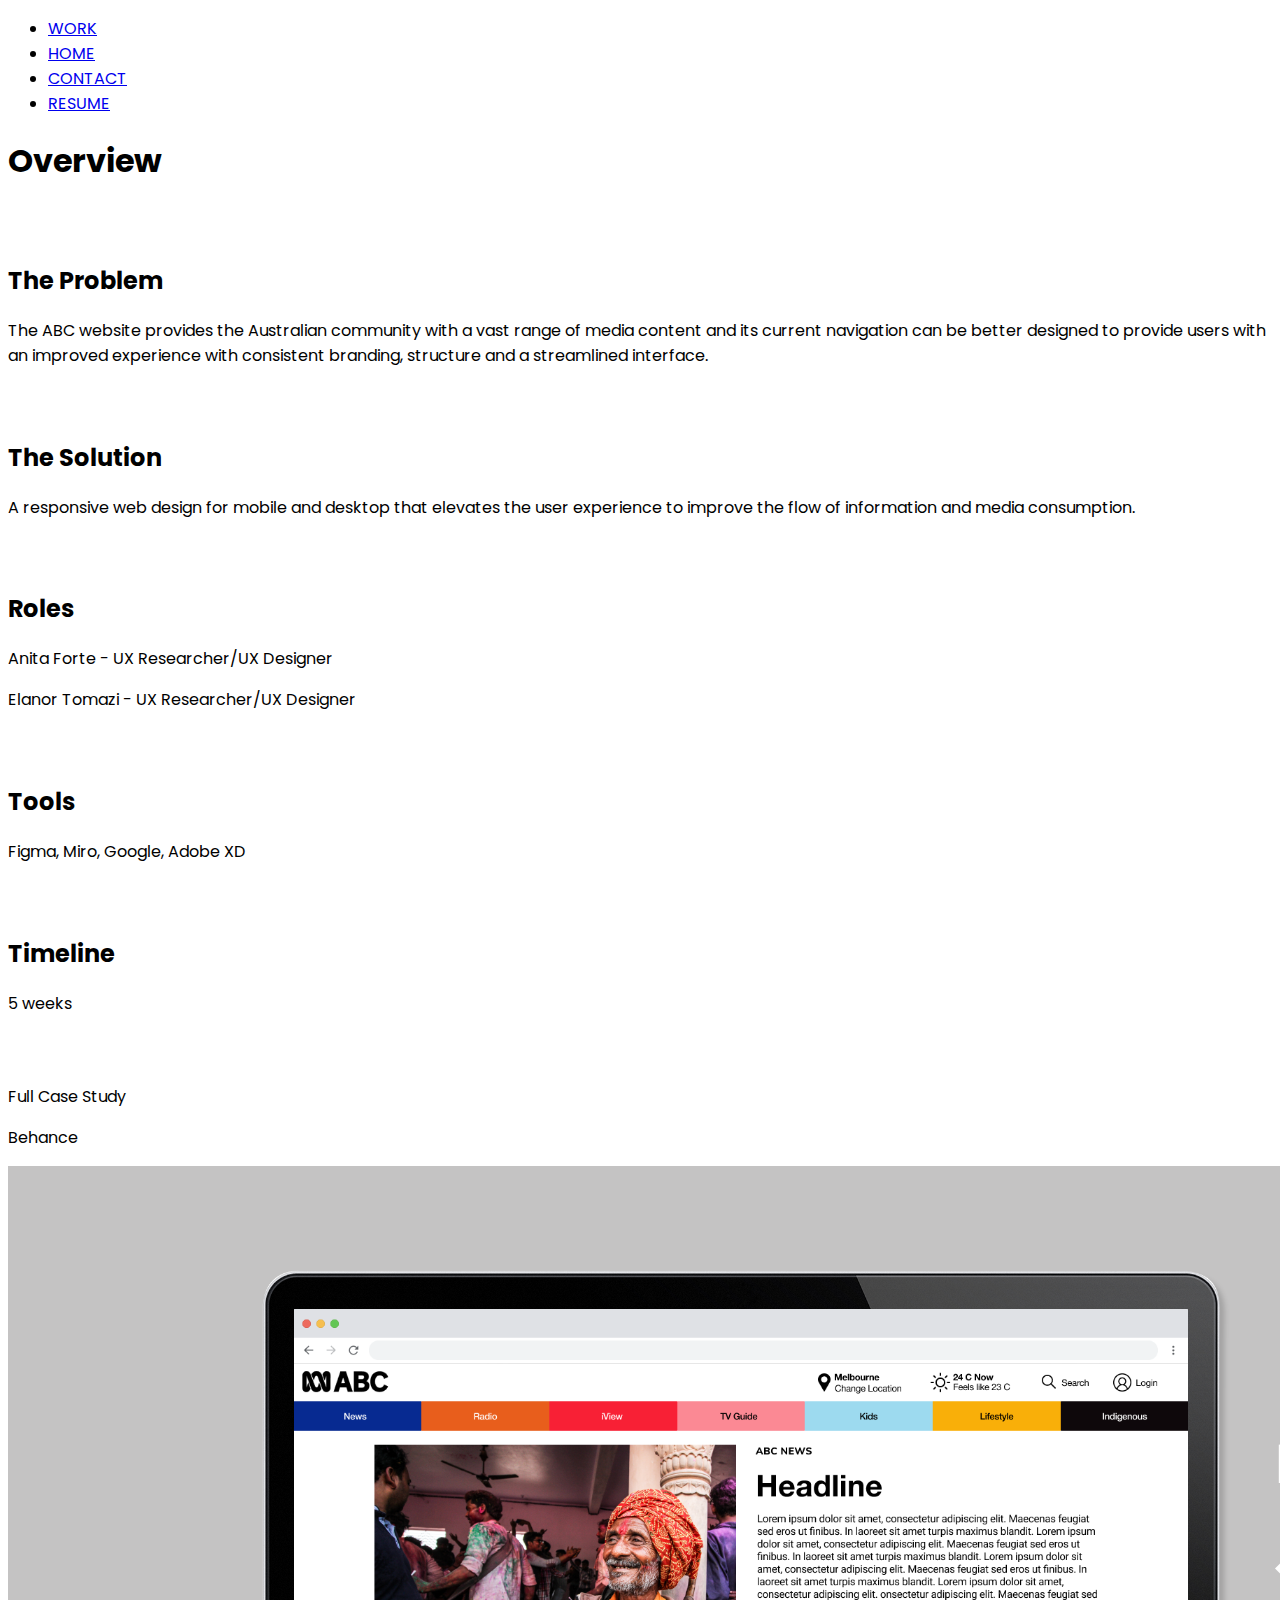
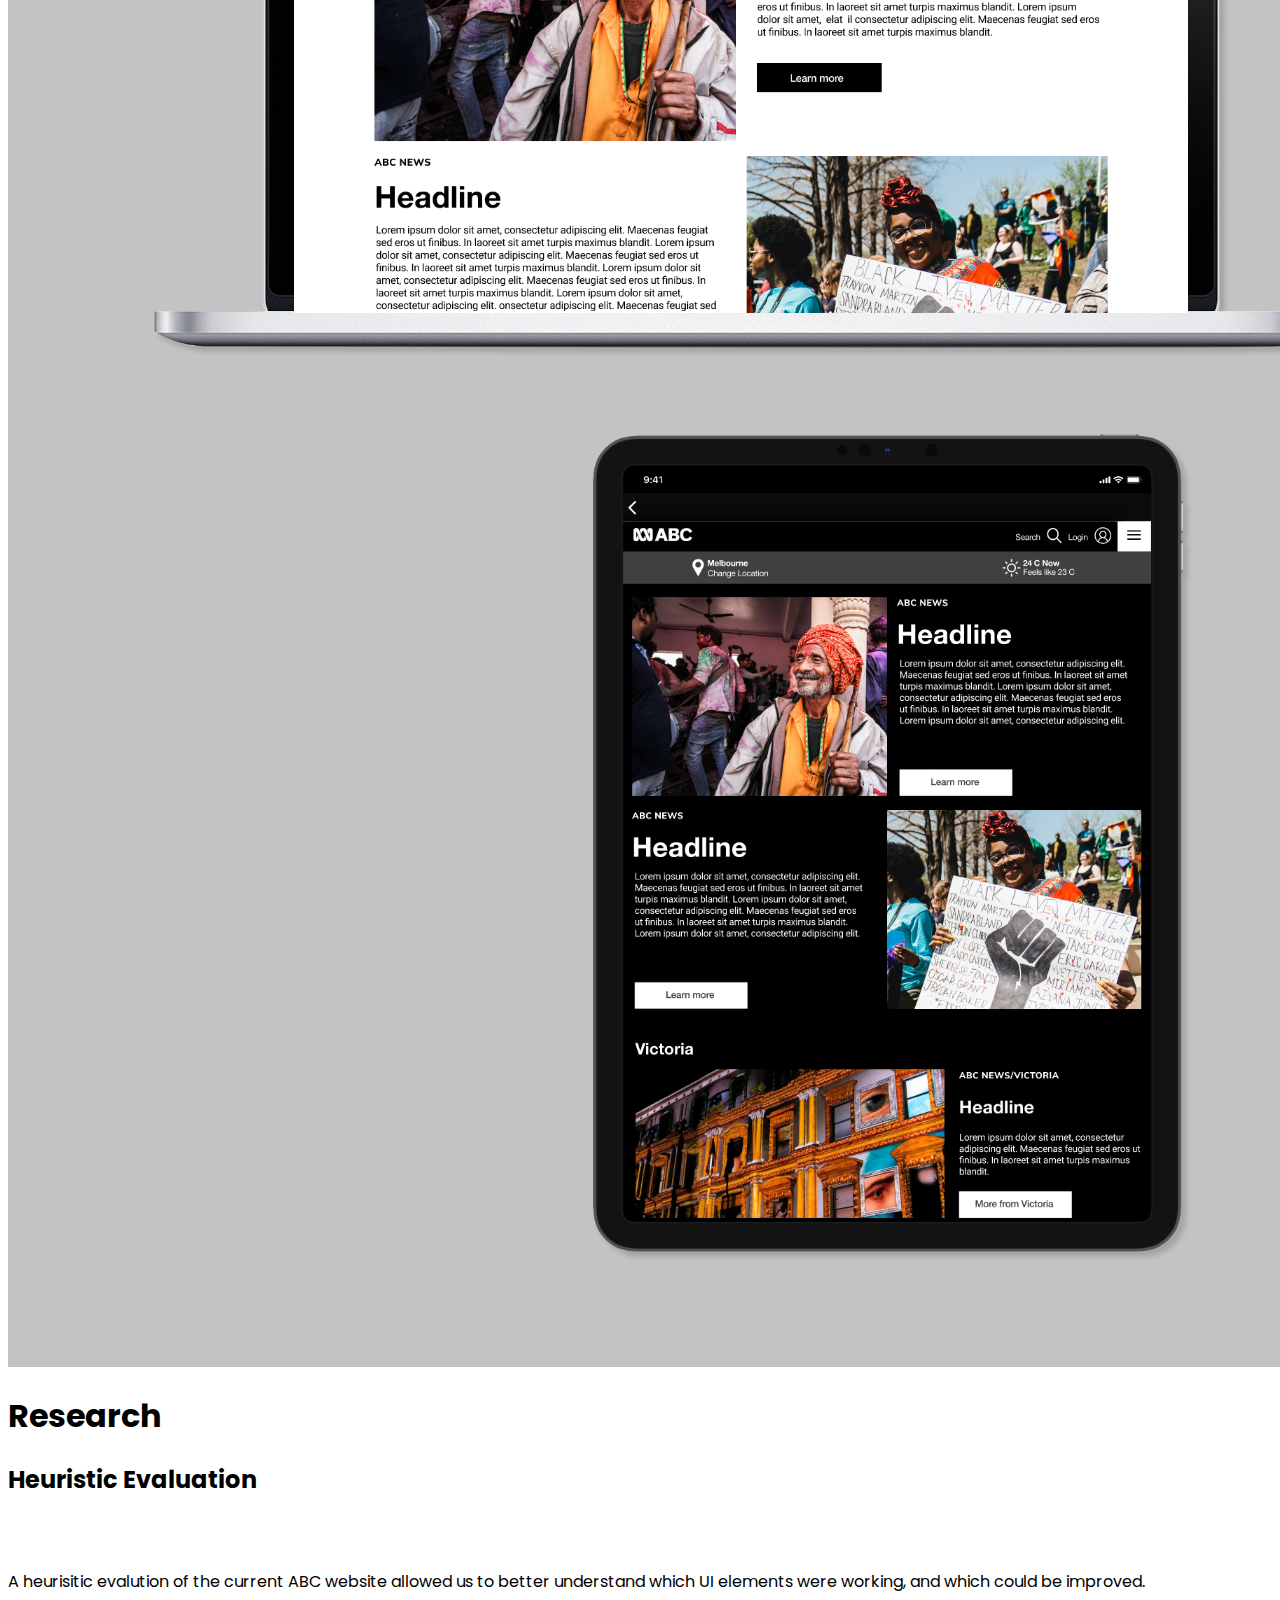
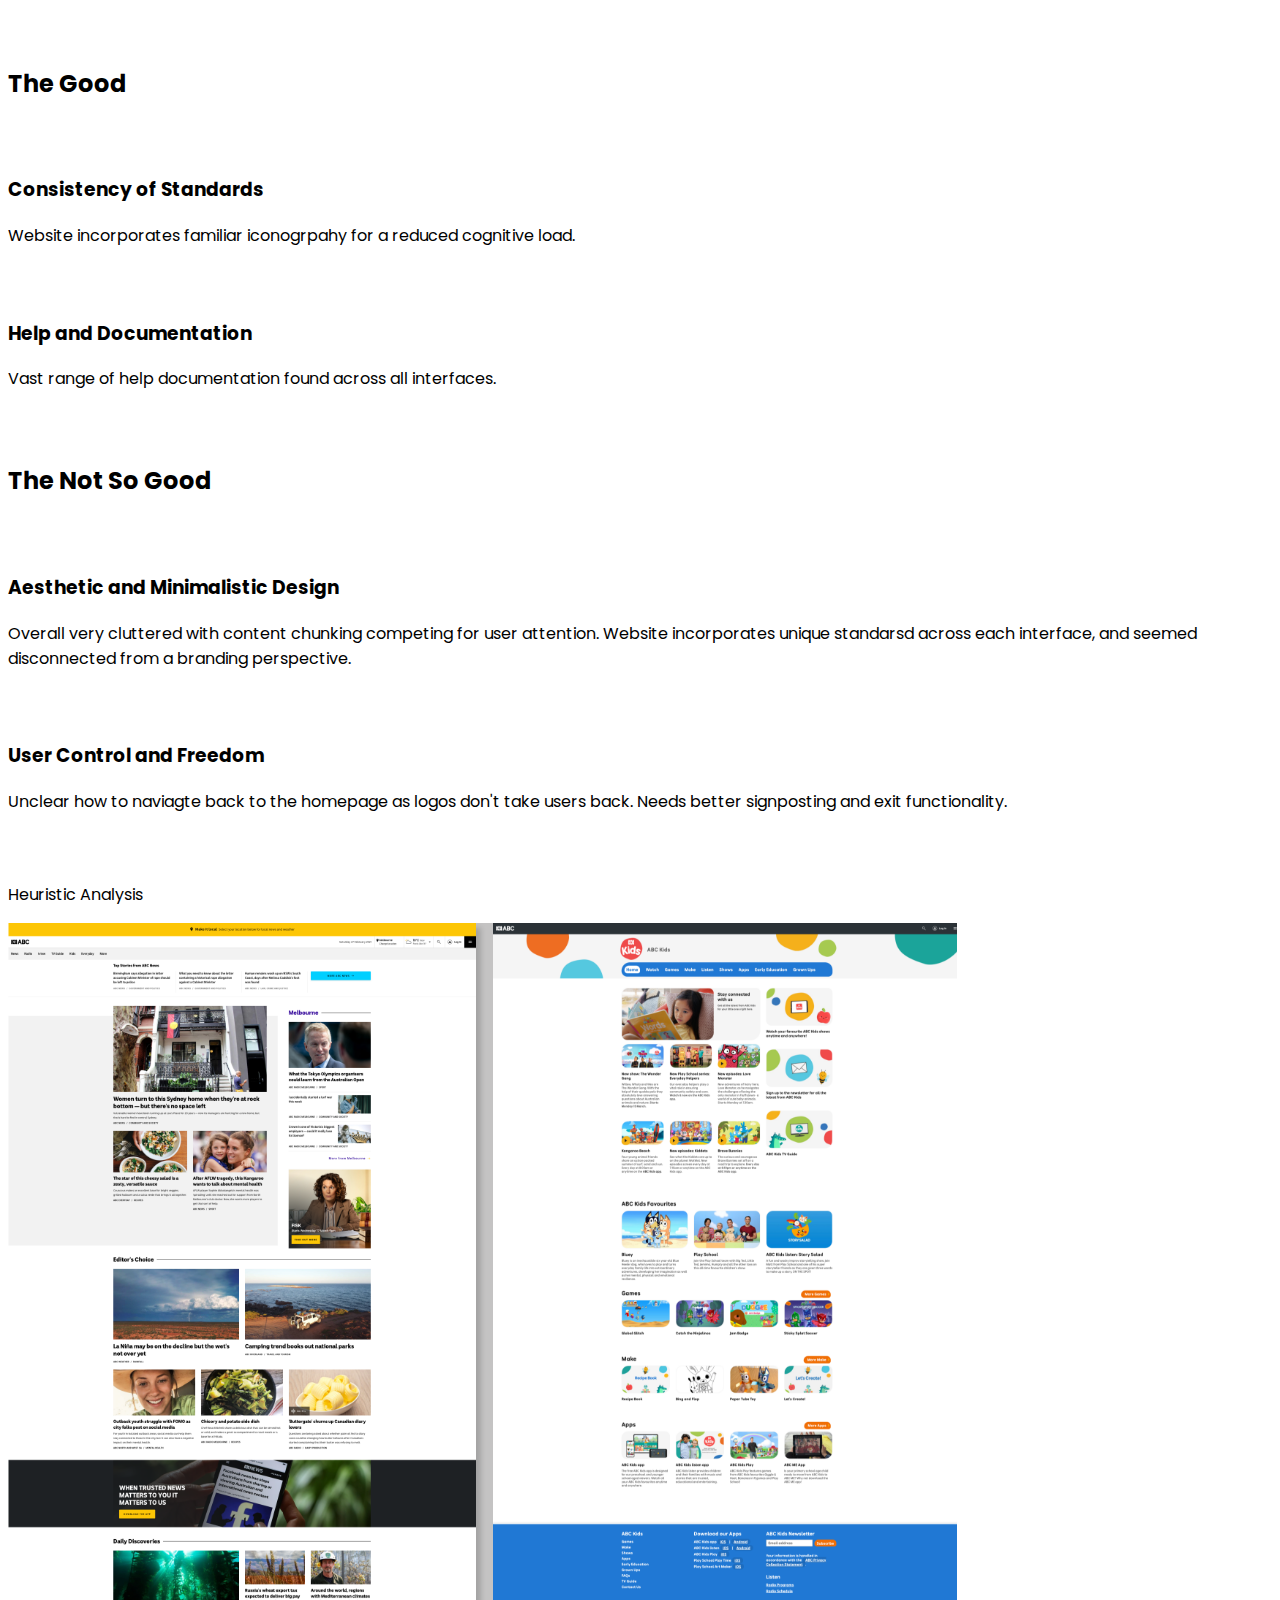
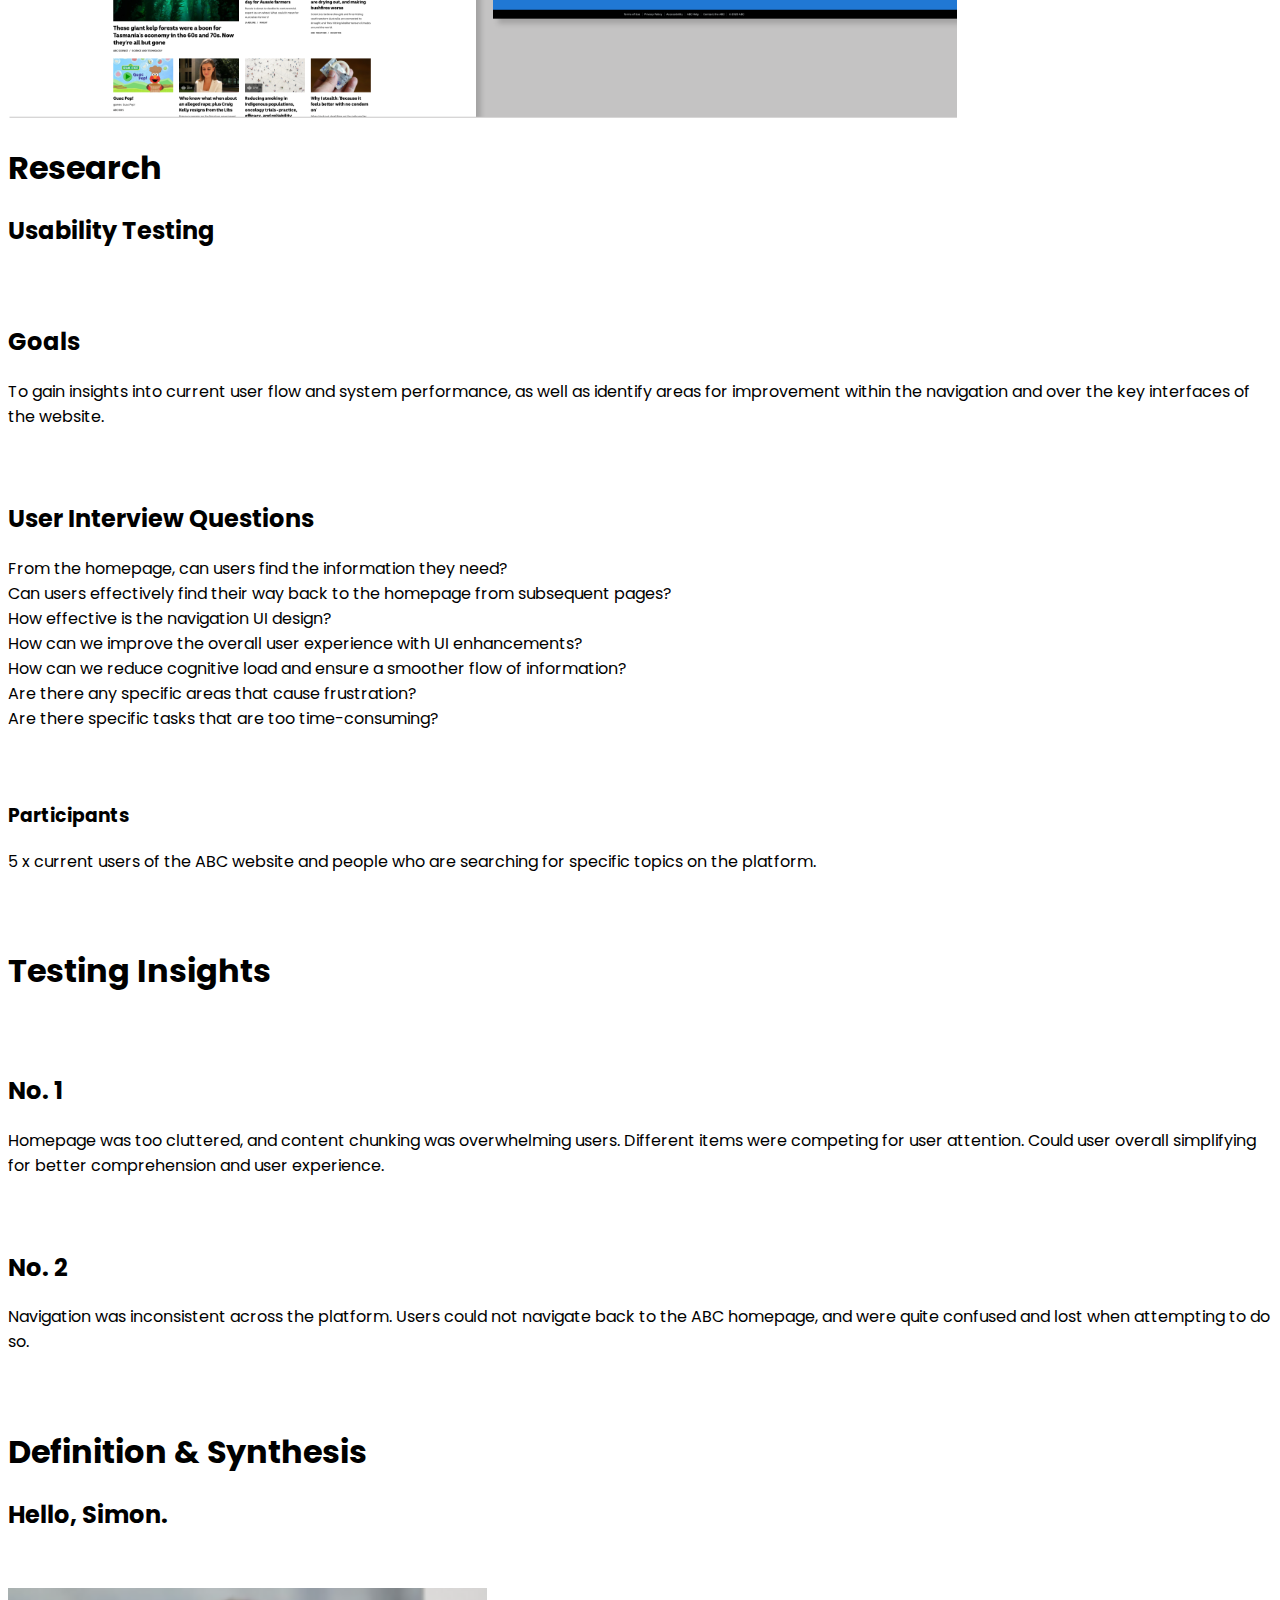
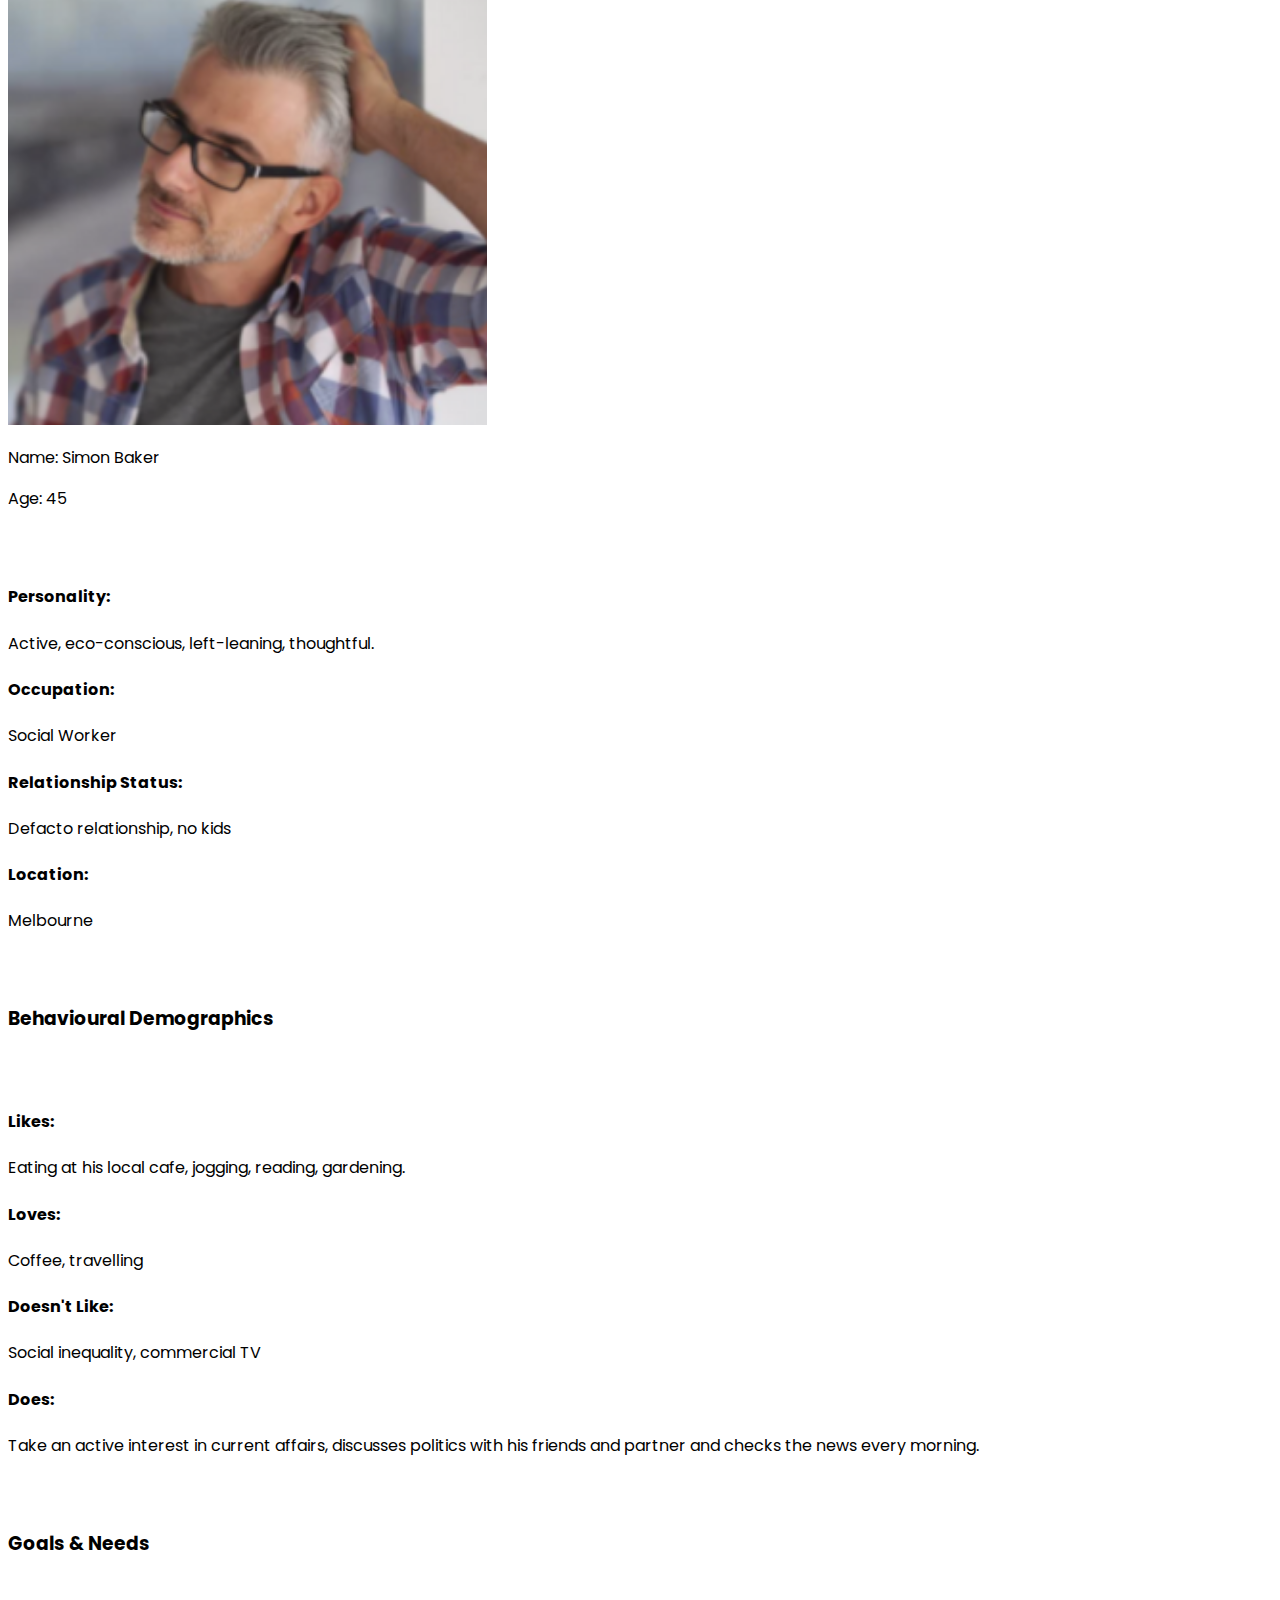
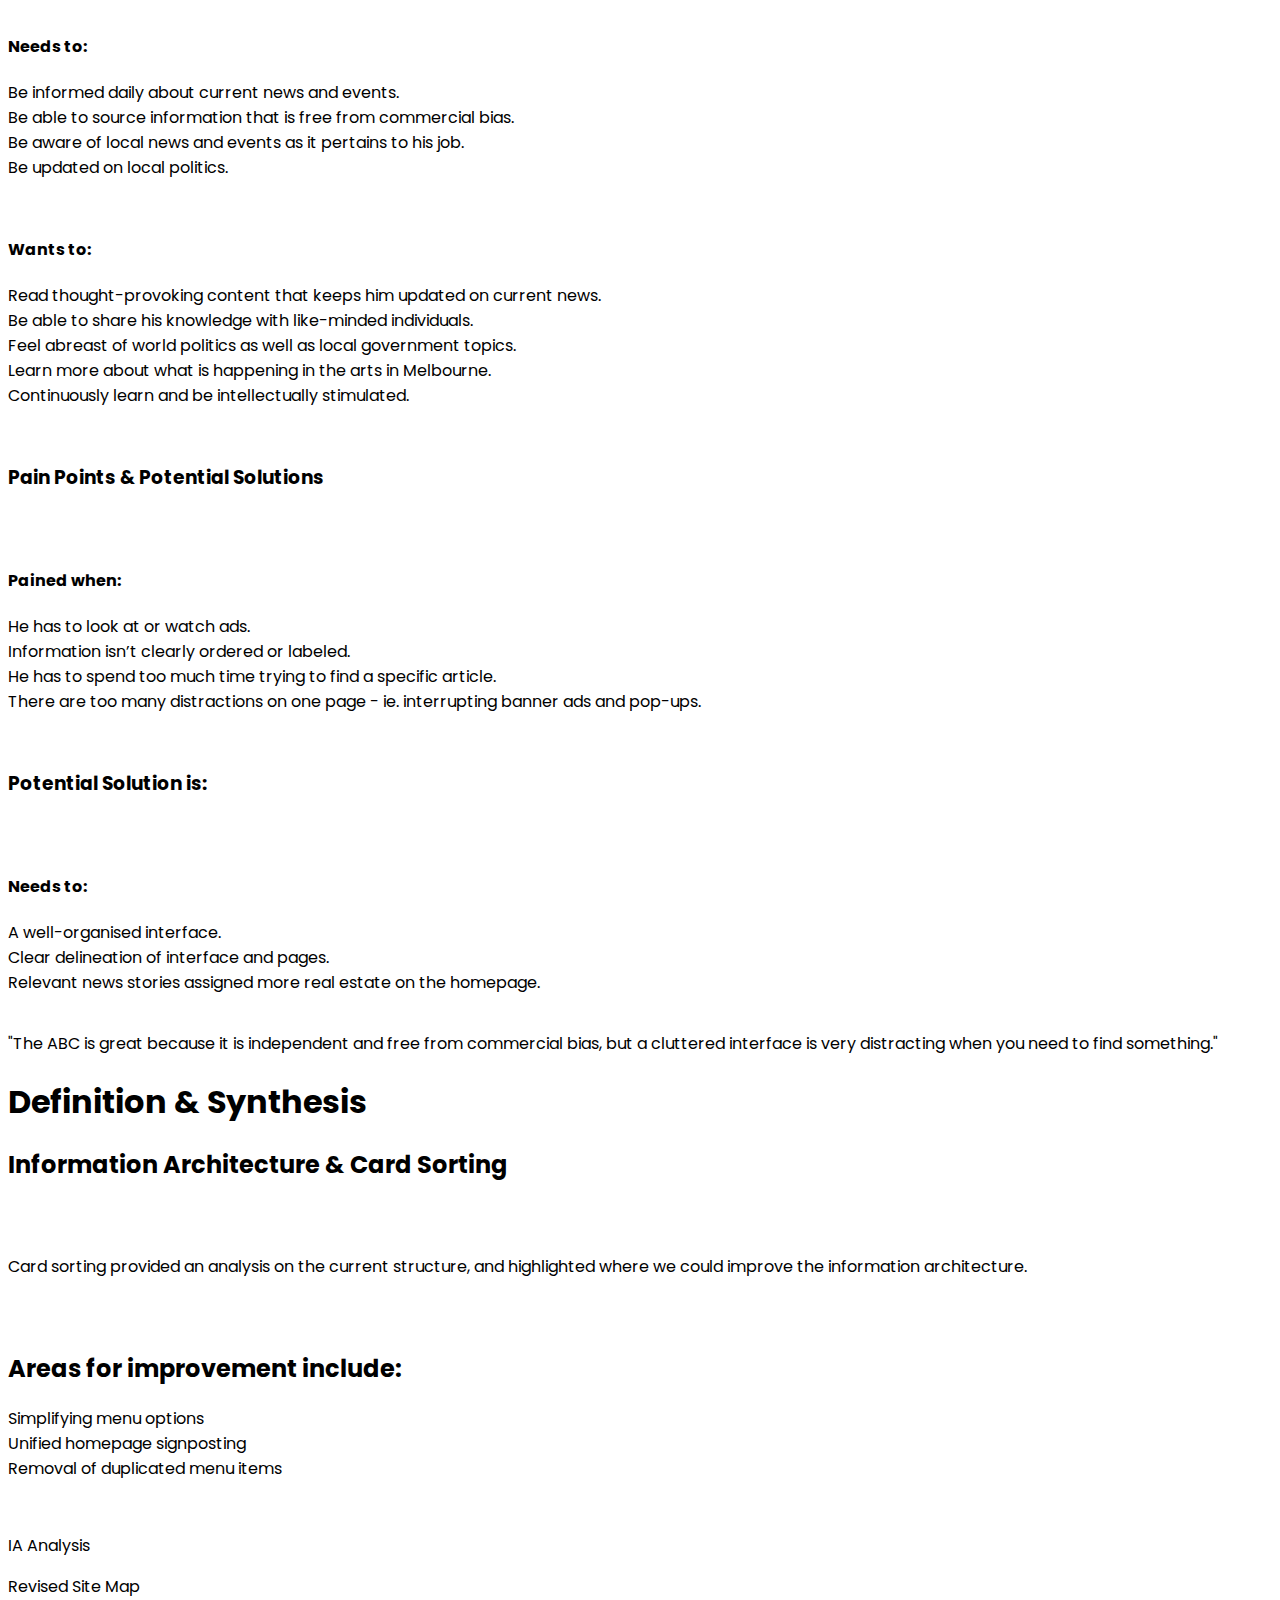
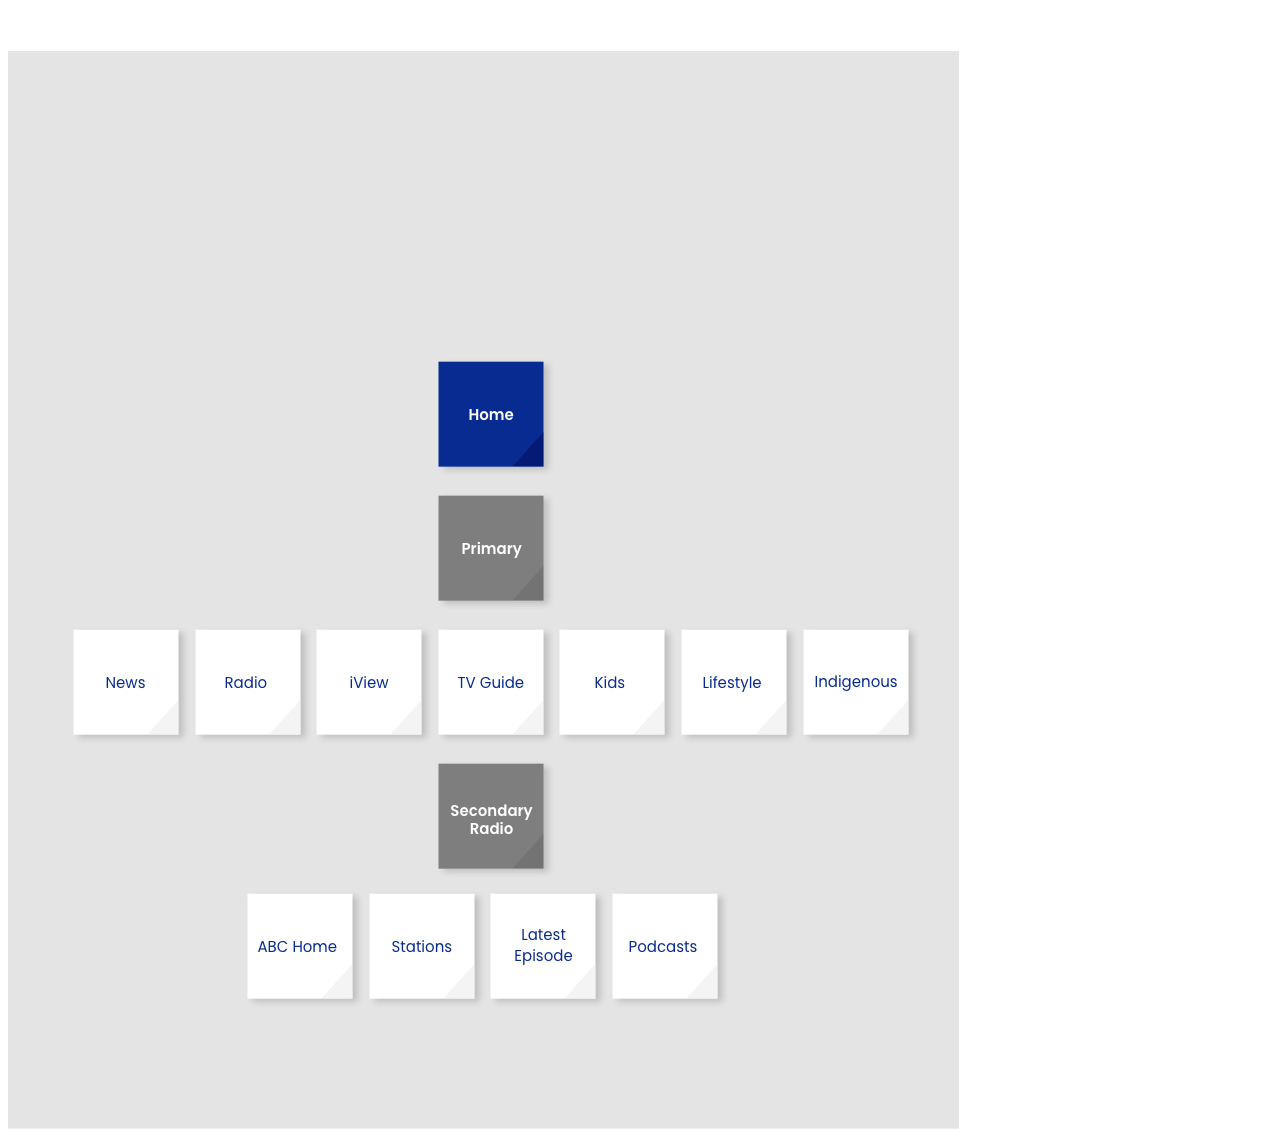
==== index.html @ e9e9139b "Update 2" ====
<!DOCTYPE html>
<html>
    <head>
        <title>UX/UI Homework 20</title>
        <link rel="stylesheet" href="css/style.css">
        <link href="https://cdn.jsdelivr.net/npm/bootstrap@5.0.0-beta3/dist/css/bootstrap.min.css" rel="stylesheet" integrity="sha384-eOJMYsd53ii+scO/bJGFsiCZc+5NDVN2yr8+0RDqr0Ql0h+rP48ckxlpbzKgwra6" crossorigin="anonymous">
        <link rel="preconnect" href="https://fonts.gstatic.com">
        <link href="https://fonts.googleapis.com/css2?family=Poppins:wght@400;600;700&display=swap" rel="stylesheet">
    </head>
    <body>
        <!-- Navigation Component-->

        <ul class="nav">
            <li class="nav-item">
              <a class="nav-link active" href="#">WORK</a>
            </li>
            <li class="nav-item">
              <a class="nav-link" href="#">HOME</a>
            </li>
            <li class="nav-item">
              <a class="nav-link" href="#">CONTACT</a>
            </li>
            <li class="nav-item">
                <a class="nav-link" href="#">RESUME</a>
              </li>
          </ul>

         <!-- Jumbotron Component-->  

        <div class="jumbotron jumbotron-fluid">
            <div class="container">
              <h1 class="display-4">Overview</h1>
              <br></br>

              <h2>The Problem</h2>
              <p class="lead">The ABC website provides the Australian community with a vast range of media content and its current navigation can be better designed to provide users with an improved experience with consistent branding, structure and a streamlined interface.</p>
              <br></br>

              <h2>The Solution</h2>
              <p class="lead">A responsive web design for mobile and desktop that elevates the user experience to improve the flow of information and media consumption.</p>
              <br></br>

              <h2>Roles</h2>
              <p class="lead">Anita Forte - UX Researcher/UX Designer</p>
              <p class="lead">Elanor Tomazi - UX Researcher/UX Designer</p>
              <br></br>

              <h2>Tools</h2>
              <p class="lead">Figma, Miro, Google, Adobe XD</p>
              <br></br>

              <h2>Timeline</h2>
              <p class="lead">5 weeks</p>
              <br></br>

              <p class="lead">Full Case Study</p>
              <p class="lead">Behance</p>
            </div>   
        </div>

        <!-- Col System for RWD Images-->  

        <div class="container">
            <div class="row">
              <div class="col">
                <img src="images/RWDImages@2x.png">
              </div>
        
        <!-- Col System Research 1-->  

        <div class="container">
            <div class="row">
              <div class="col">

                <h1>Research</h1>
                <h2>Heuristic Evaluation</h2>
                <br></br>

                <p class="lead">A heurisitic evalution of the current ABC website allowed us to better understand which UI elements were working, and which could be improved. </p>
                <br></br>

                <h2>The Good</h2>
                <br></br>

                <h3>Consistency of Standards</h3>
                <p class="lead">Website incorporates familiar iconogrpahy for a reduced cognitive load. </p>
                <br></br>
                
                <h3>Help and Documentation</h3>
                <p class="lead">Vast range of help documentation found across all interfaces.</p>
                <br></br>

                <h2>The Not So Good</h2>
                <br></br>

                <h3>Aesthetic and Minimalistic Design</h3>
                <p class="lead">Overall very cluttered with content chunking competing for user attention. Website incorporates unique standarsd across each interface, and seemed disconnected from a branding perspective.</p>
                <br></br>

                <h3>User Control and Freedom</h3>
                <p class="lead">Unclear how to naviagte back to the homepage as logos don't take users back. Needs better signposting and exit functionality.</p>
                <br></br>

                <p class="lead">Heuristic Analysis</p>

              </div>
              <div class="col">
                <img src="images/ResearchImage@2x.png">
              </div>
            </div>

        <!-- Col System Research 2-->  

        <div class="container">
            <div class="row">
              <div class="col">

                <h1>Research</h1>
                <h2>Usability Testing</h2>
                <br></br>

                <h2>Goals</h2>
                <p class="lead">To gain insights into current user flow and system performance, as well as identify areas for improvement within the navigation and over the key interfaces of the website. </p>
                <br></br>

                <h2>User Interview Questions</h2>
                <p class="lead">
                    <li>From the homepage, can users find the information they need?</li>
                    <li>Can users effectively find their way back to the homepage from subsequent pages?</li>
                    <li>How effective is the navigation UI design?</li>
                    <li>How can we improve the overall user experience with UI enhancements?</li>
                    <li>How can we reduce cognitive load and ensure a smoother flow of information?</li>
                    <li>Are there any specific areas that cause frustration?</li>
                    <li>Are there specific tasks that are too time-consuming?</li>
                    </p>
                <br></br>

                <h3>Participants</h3>
                <p class="lead">5 x current users of the ABC website and people who are searching for specific topics on the platform.</p>
                <br></br>

              </div>

              <div class="col">
                <h1>Testing Insights</h1>
                <br></br>

                <h2>No. 1</h2>
                <p class="lead">Homepage was too cluttered, and content chunking was overwhelming users. Different items were competing for user attention.  Could user overall simplifying for better comprehension and user experience.</p>
                <br></br>

                <h2>No. 2</h2>
                <p class="lead">Navigation was inconsistent across the platform. Users could not navigate back to the ABC homepage, and were quite confused and lost when attempting to do so.</p>
                <br></br>

              </div>
            </div>

        <!-- Col System User Persona-->  

        <div class="row">
            <div class="col">
                <h1>Definition & Synthesis</h1>
                <h2>Hello, Simon.</h2>
                <br></br>

                <img src="images/Simon.png">

                <p class="lead">Name: Simon Baker</p>
                <p class="lead">Age: 45</p>
                <br></br>

                <h4>Personality:</h4>
                <p class="lead">Active, eco-conscious, left-leaning, thoughtful.</p>
                <h4>Occupation:</h4>
                <p class="lead">Social Worker</p>
                <h4>Relationship Status:</h4>
                <p class="lead">Defacto relationship, no kids</p>
                <h4>Location:</h4>
                <p class="lead">Melbourne</p>
                <br></br>
            </div>
            <div class="col">
                <h3>Behavioural Demographics</h3>
                <br></br>

                <h4>Likes:</h4>
                <p class="lead">Eating at his local cafe, jogging, reading, gardening.</p>
                <h4>Loves:</h4>
                <p class="lead">Coffee, travelling</p>
                <h4>Doesn't Like:</h4>
                <p class="lead">Social inequality, commercial TV</p>
                <h4>Does:</h4>
                <p class="lead">Take an active interest in current affairs, discusses politics with his friends and partner and checks the news every morning.</p>
                <br></br>

                <h3>Goals & Needs</h3>
                <br></br>

                <h4>Needs to:</h4>
                <li>Be informed daily about current news and events.</li>
                <li>Be able to source information that is free from commercial bias.</li>
                <li>Be aware of local news and events as it pertains to his job.</li>
                <li>Be updated on local politics.</li>
                <br></br>

                <h4>Wants to:</h4>
                <li>Read thought-provoking content that keeps him updated on current news.</li>
                <li>Be able to share his knowledge with like-minded individuals.</li>
                <li>Feel abreast of world politics as well as local government topics.</li>
                <li>Learn more about what is happening in the arts  in Melbourne.</li>
                <li>Continuously learn and be intellectually stimulated.</li>
                <br></br>
            </div>
            <div class="col">
                <h3>Pain Points & Potential Solutions</h3>
                <br></br>

                <h4>Pained when:</h4>
                <li>He has to look at or watch ads.</li>
                <li>Information isn’t clearly ordered or labeled.</li>
                <li>He has to spend too much time trying to find a specific article.</li>
                <li>There are too many distractions on one page - ie. interrupting banner ads and pop-ups.
                </li>
                <br></br>

                <h3>Potential Solution is:</h3>
                <br></br>

                <h4>Needs to:</h4>
                <li>A well-organised interface.</li>
                <li>Clear delineation of interface and pages.</li>
                <li>Relevant news stories assigned more real estate on the homepage.</li>
                <br></br>

                <p2 class="lead">"The ABC is great because it is independent and free from commercial bias, but a cluttered interface is very distracting when you need to find something."</p2>

            </div>
          </div>
        </div>

         <!-- Col System Definition & Synthesis 2-->  

         <div class="container">
            <div class="row">
              <div class="col">

                <h1>Definition & Synthesis</h1>
                <h2>Information Architecture & Card Sorting</h2>
                <br></br>

                <p class="lead">Card sorting provided an analysis on the current structure, and highlighted where we could improve the information architecture. </p>
                <br></br>

                <h2>Areas for improvement include:</h2>
                    <li>Simplifying menu options</li>
                    <li>Unified homepage signposting</li>
                    <li>Removal of duplicated menu items</li>
                <br></br>

                <p class="lead">IA Analysis</p>
                <p class="lead">Revised Site Map</p>
                <br></br>

              </div>

              <div class="col">
                <img src="images/IA@2x.png">
              </div>
            </div>

    </body>
    <script src="https://cdn.jsdelivr.net/npm/@popperjs/core@2.9.1/dist/umd/popper.min.js" integrity="sha384-SR1sx49pcuLnqZUnnPwx6FCym0wLsk5JZuNx2bPPENzswTNFaQU1RDvt3wT4gWFG" crossorigin="anonymous"></script>
    <script src="https://cdn.jsdelivr.net/npm/bootstrap@5.0.0-beta3/dist/js/bootstrap.min.js" integrity="sha384-j0CNLUeiqtyaRmlzUHCPZ+Gy5fQu0dQ6eZ/xAww941Ai1SxSY+0EQqNXNE6DZiVc" crossorigin="anonymous"></script>
    <script src="https://cdn.jsdelivr.net/npm/bootstrap@5.0.0-beta3/dist/js/bootstrap.bundle.min.js" integrity="sha384-JEW9xMcG8R+pH31jmWH6WWP0WintQrMb4s7ZOdauHnUtxwoG2vI5DkLtS3qm9Ekf" crossorigin="anonymous"></script>
    </html>
---- css/style.css ----
p {
    font-family: 'Poppins', sans-serif;
}

p2 {
    font-family: 'Poppins', sans-serif;
}

h1 {
    font-family: 'Poppins', sans-serif;
}

h2 {
    font-family: 'Poppins', sans-serif;
}

h3 {
    font-family: 'Poppins', sans-serif;
}

h4 {
    font-family: 'Poppins', sans-serif;
}

li {
    font-family: 'Poppins', sans-serif;
}
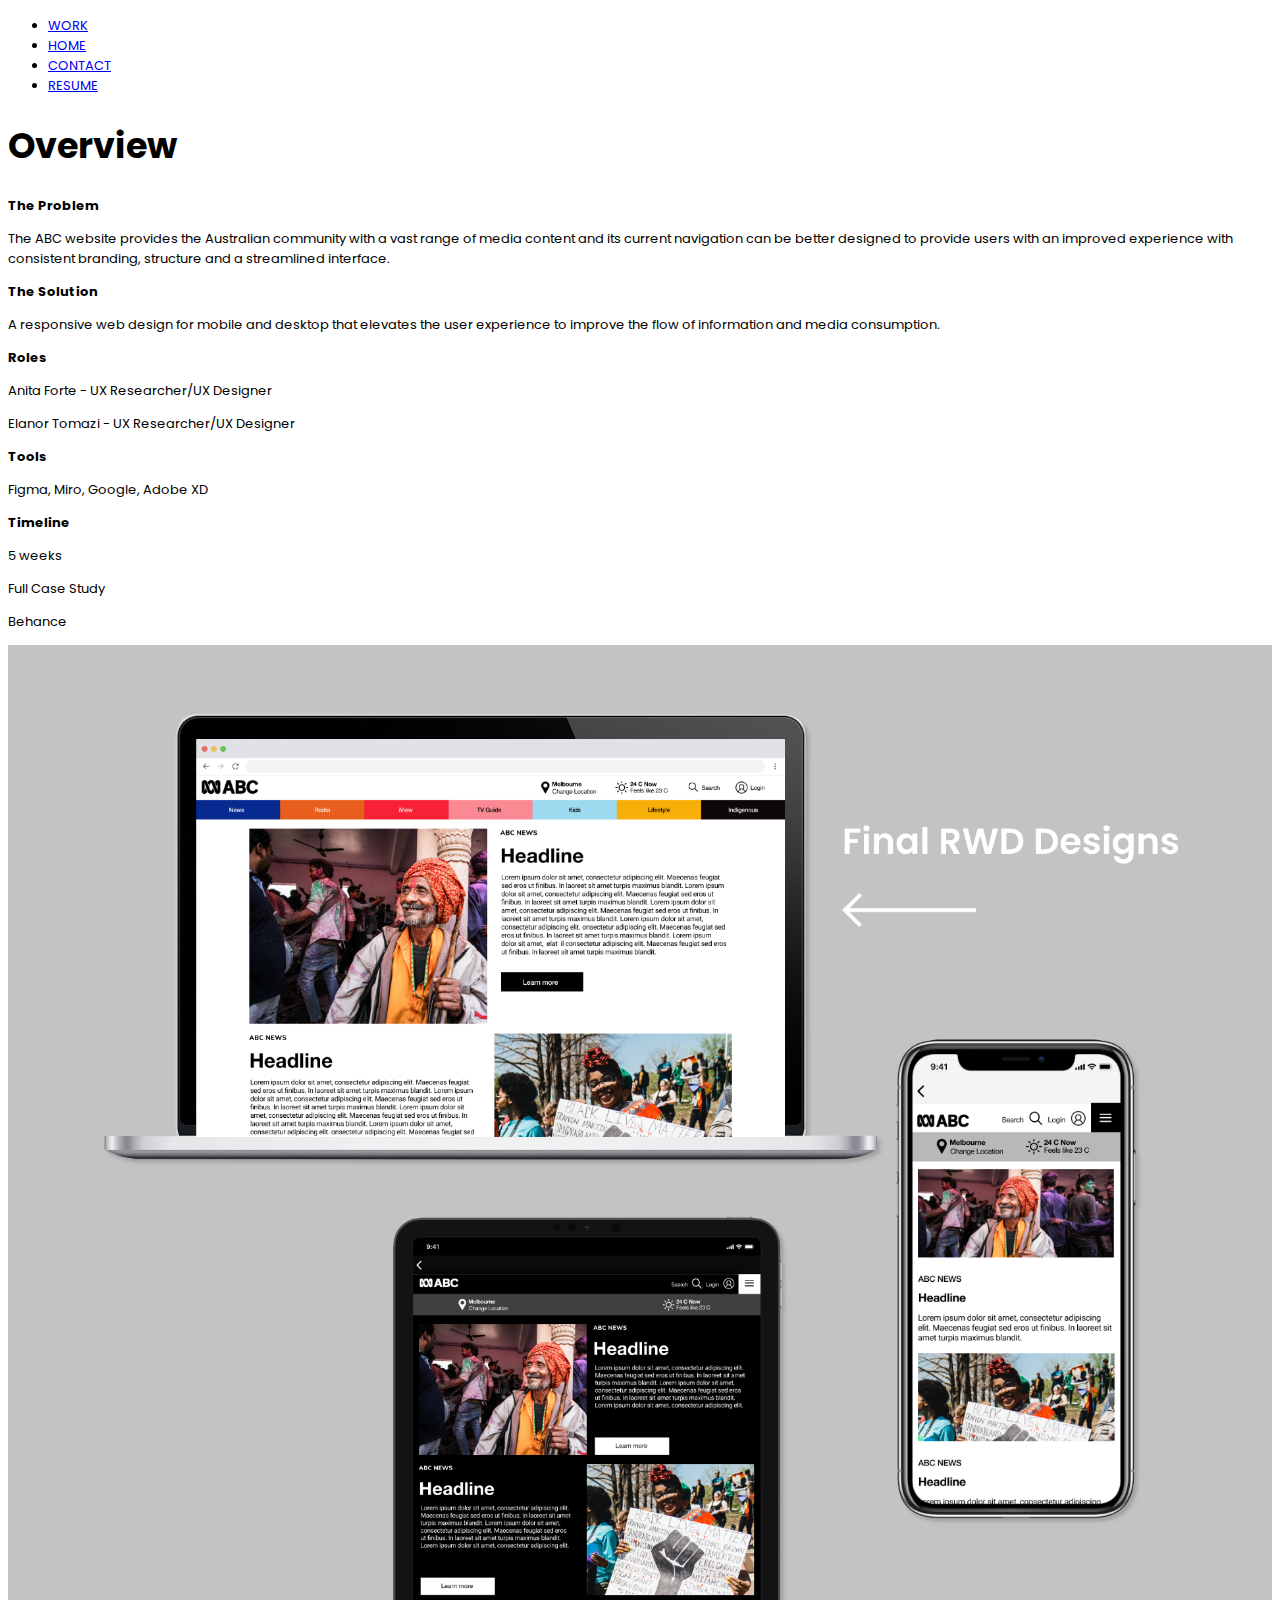
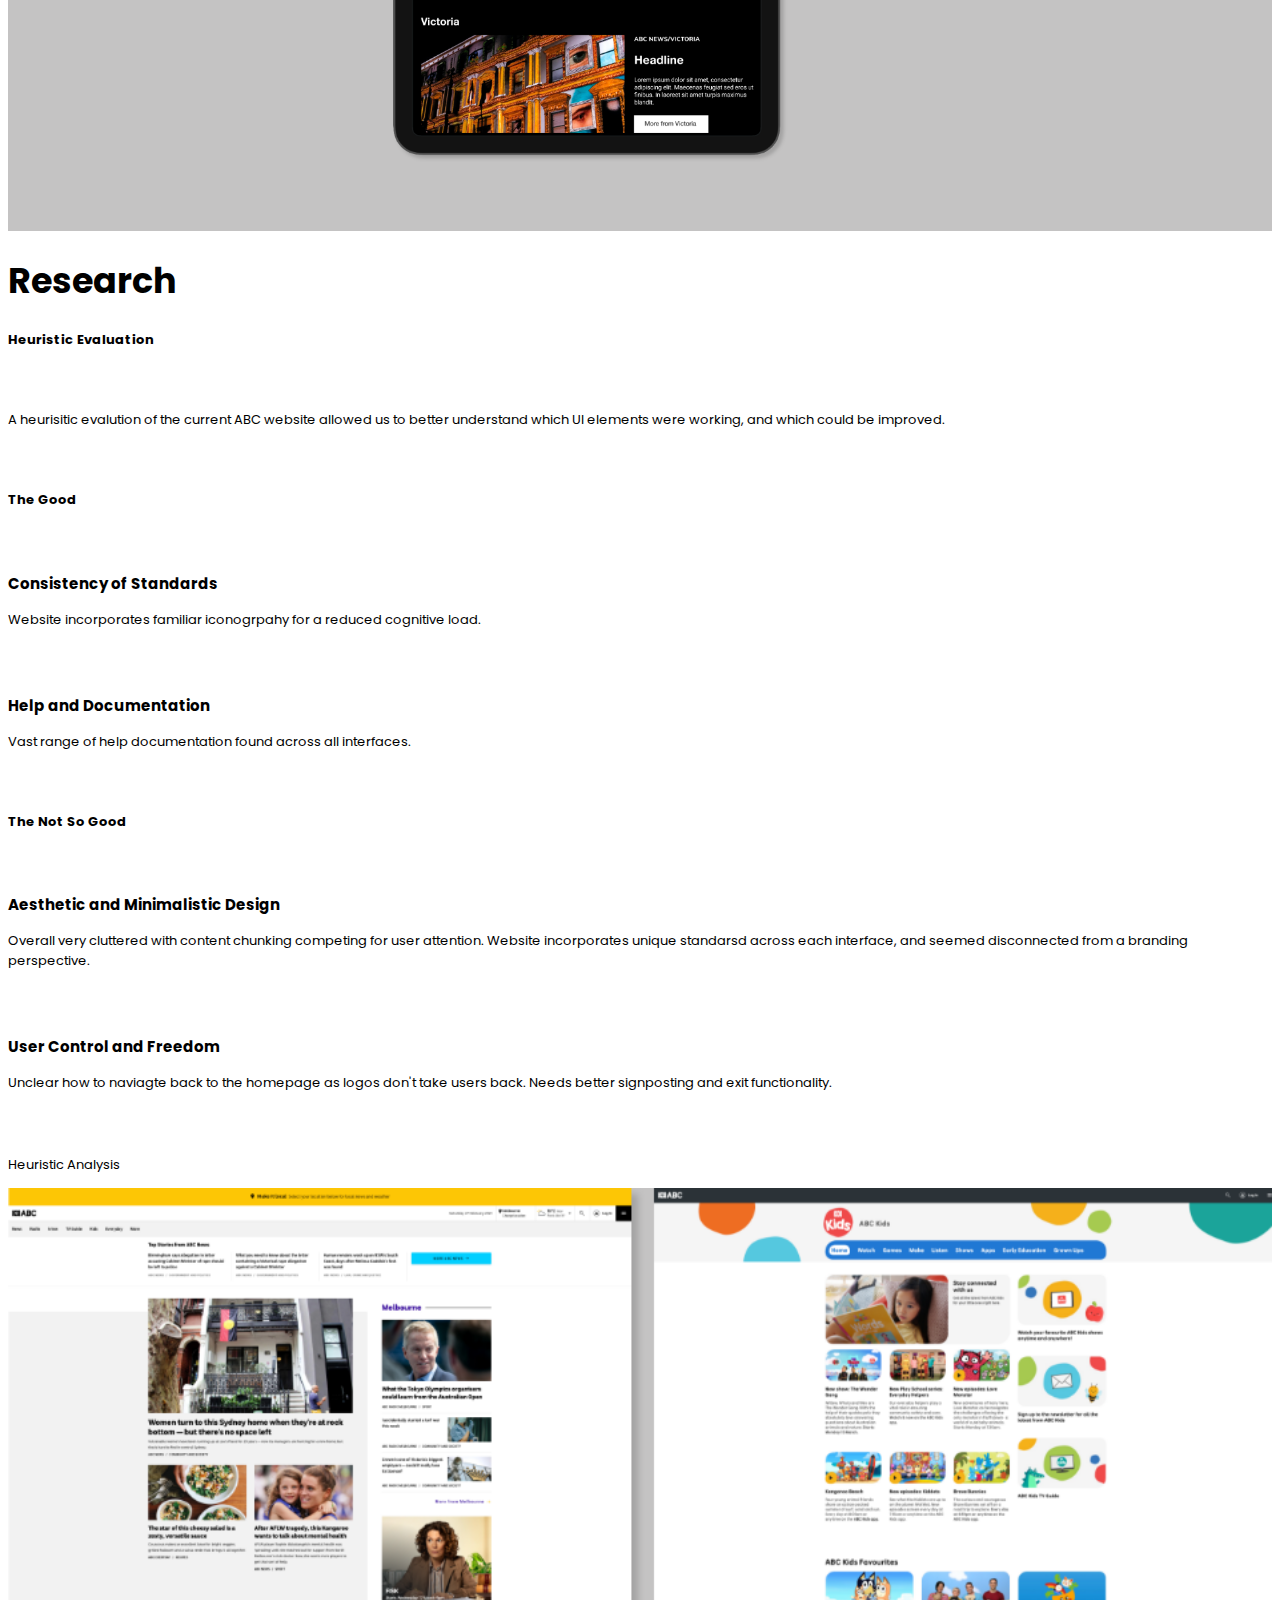
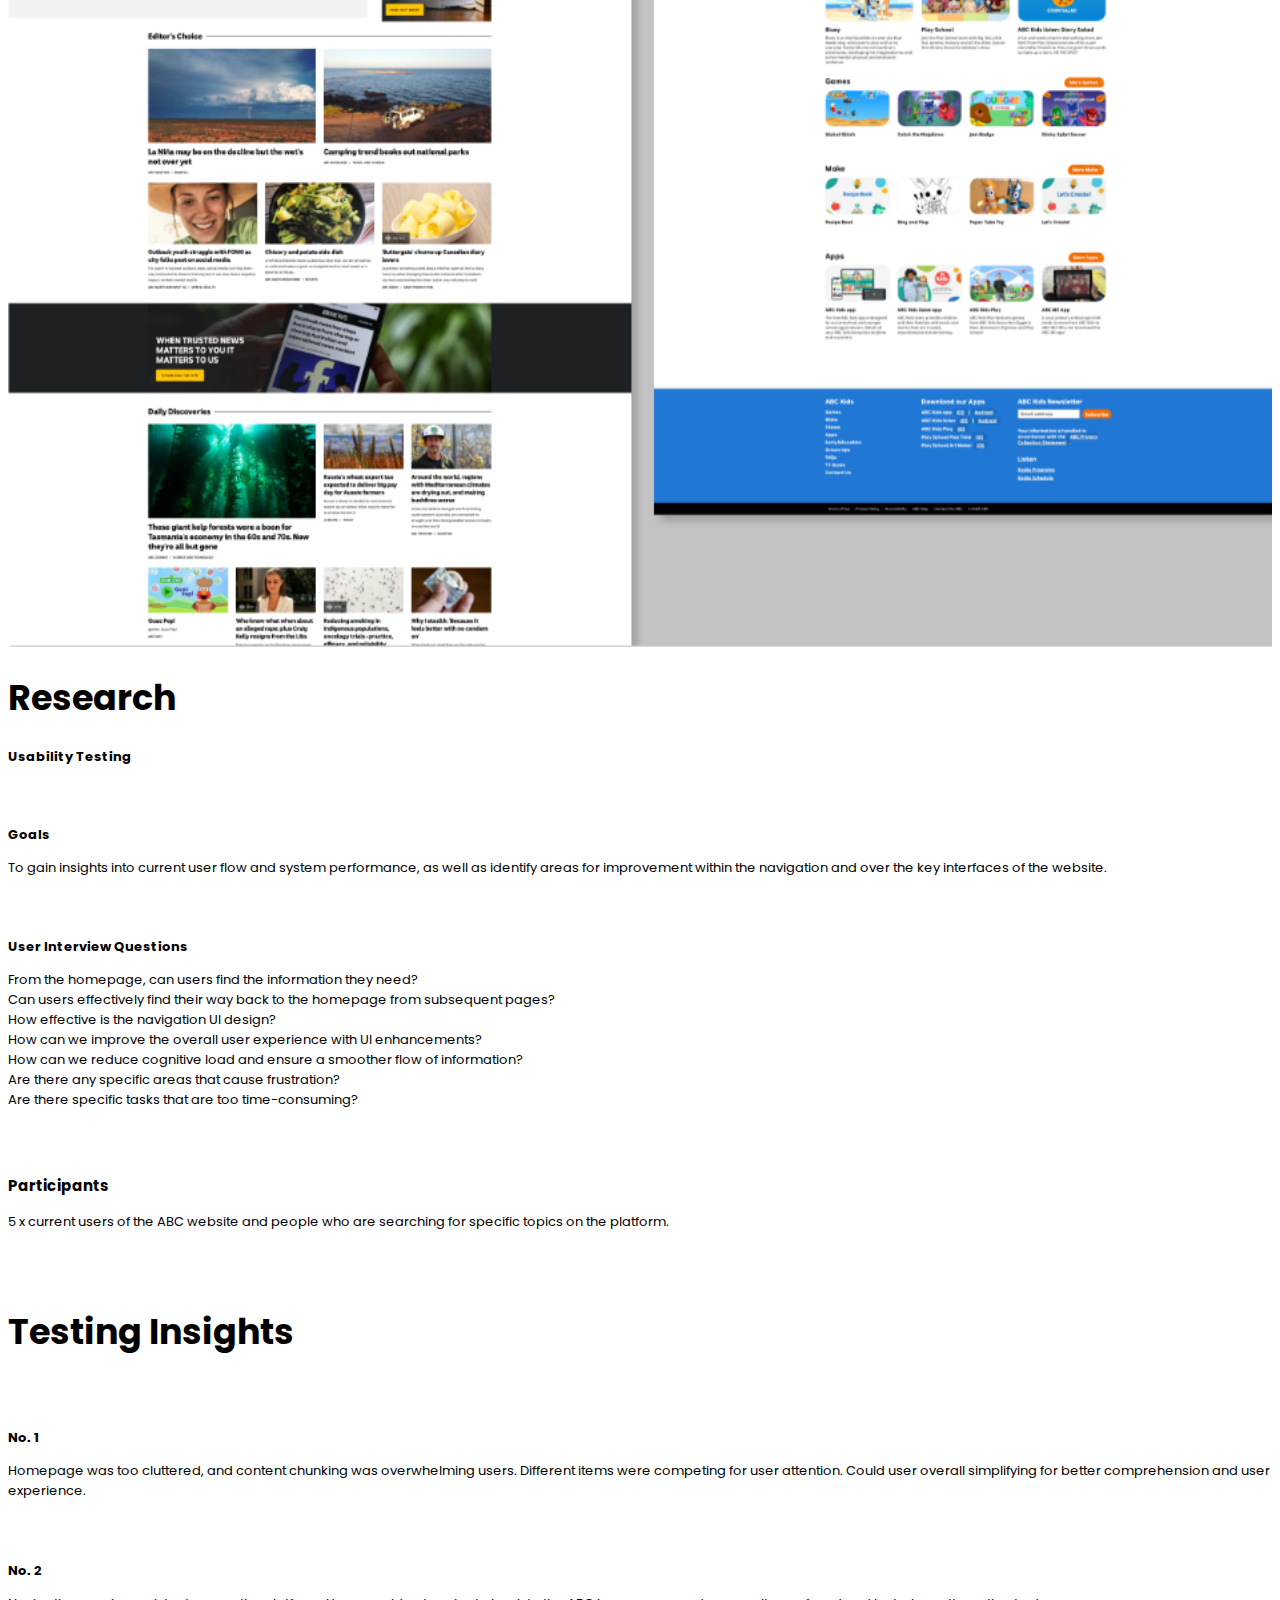
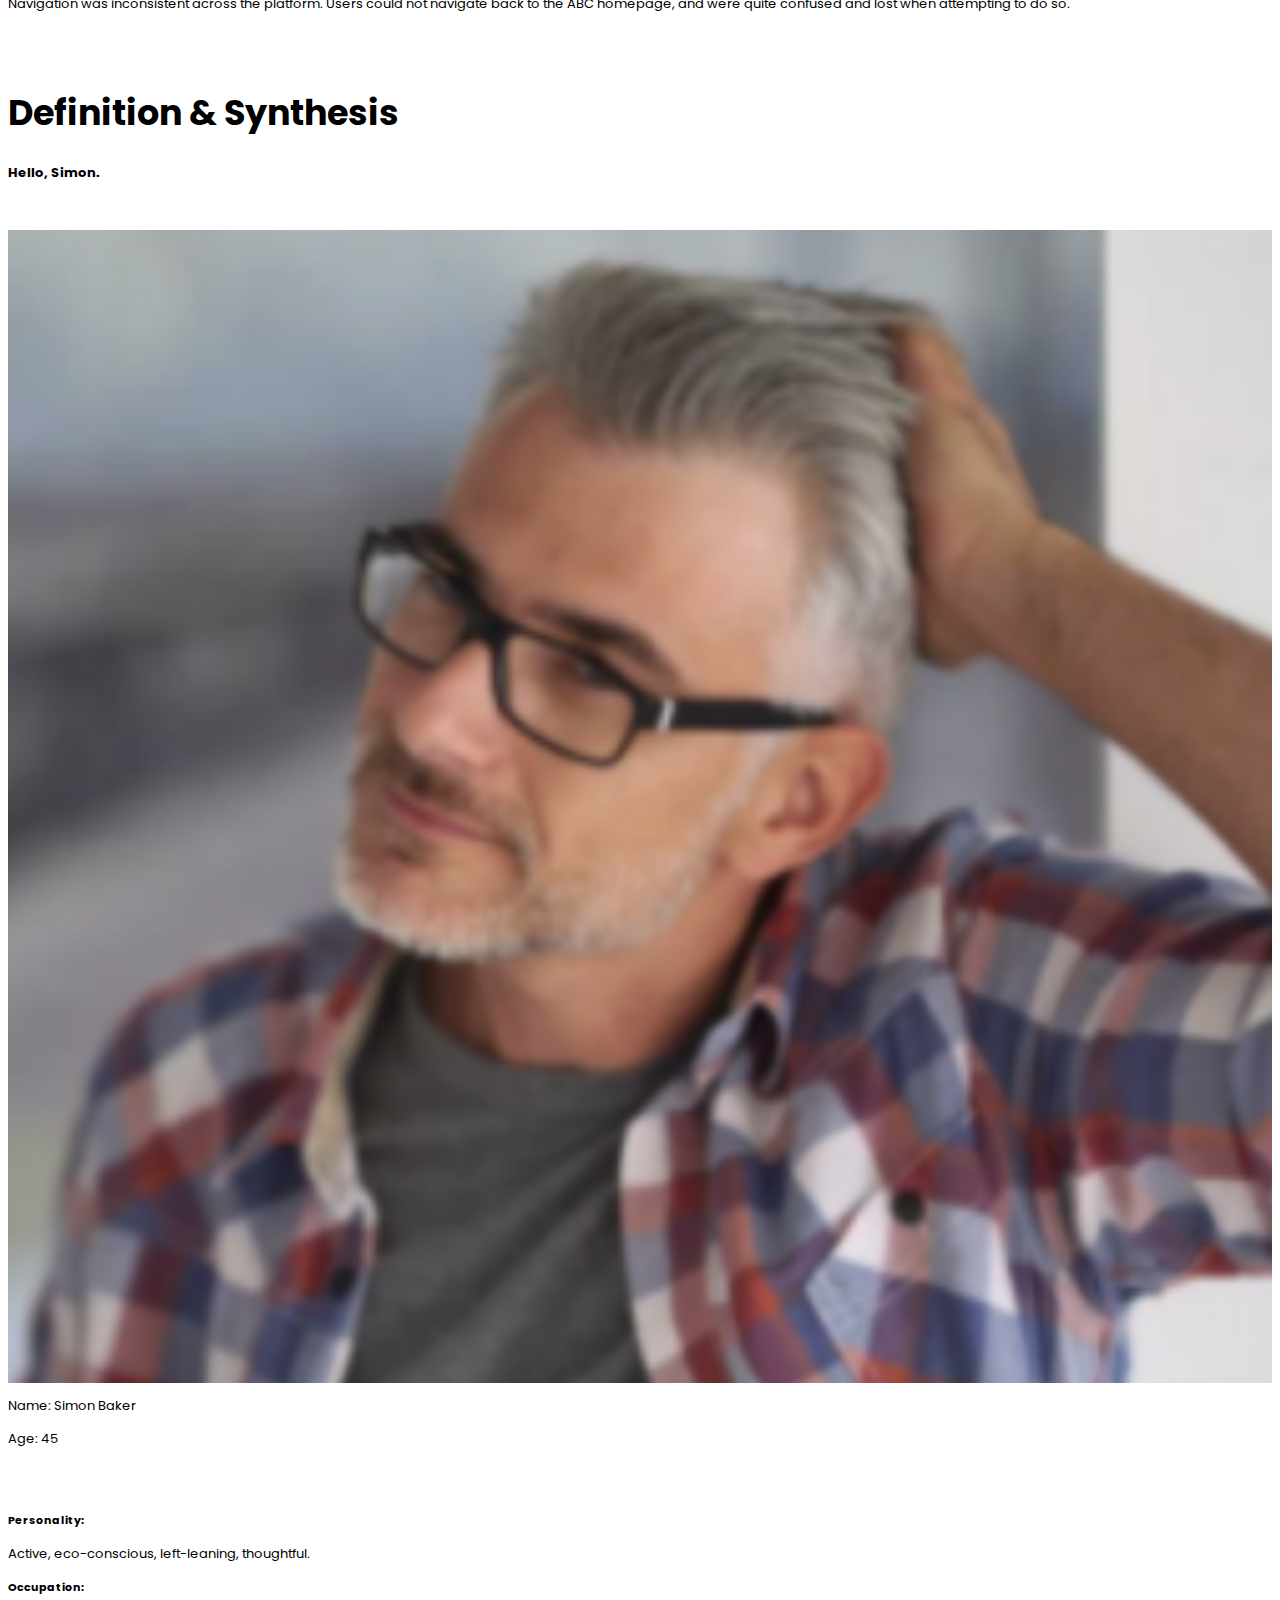
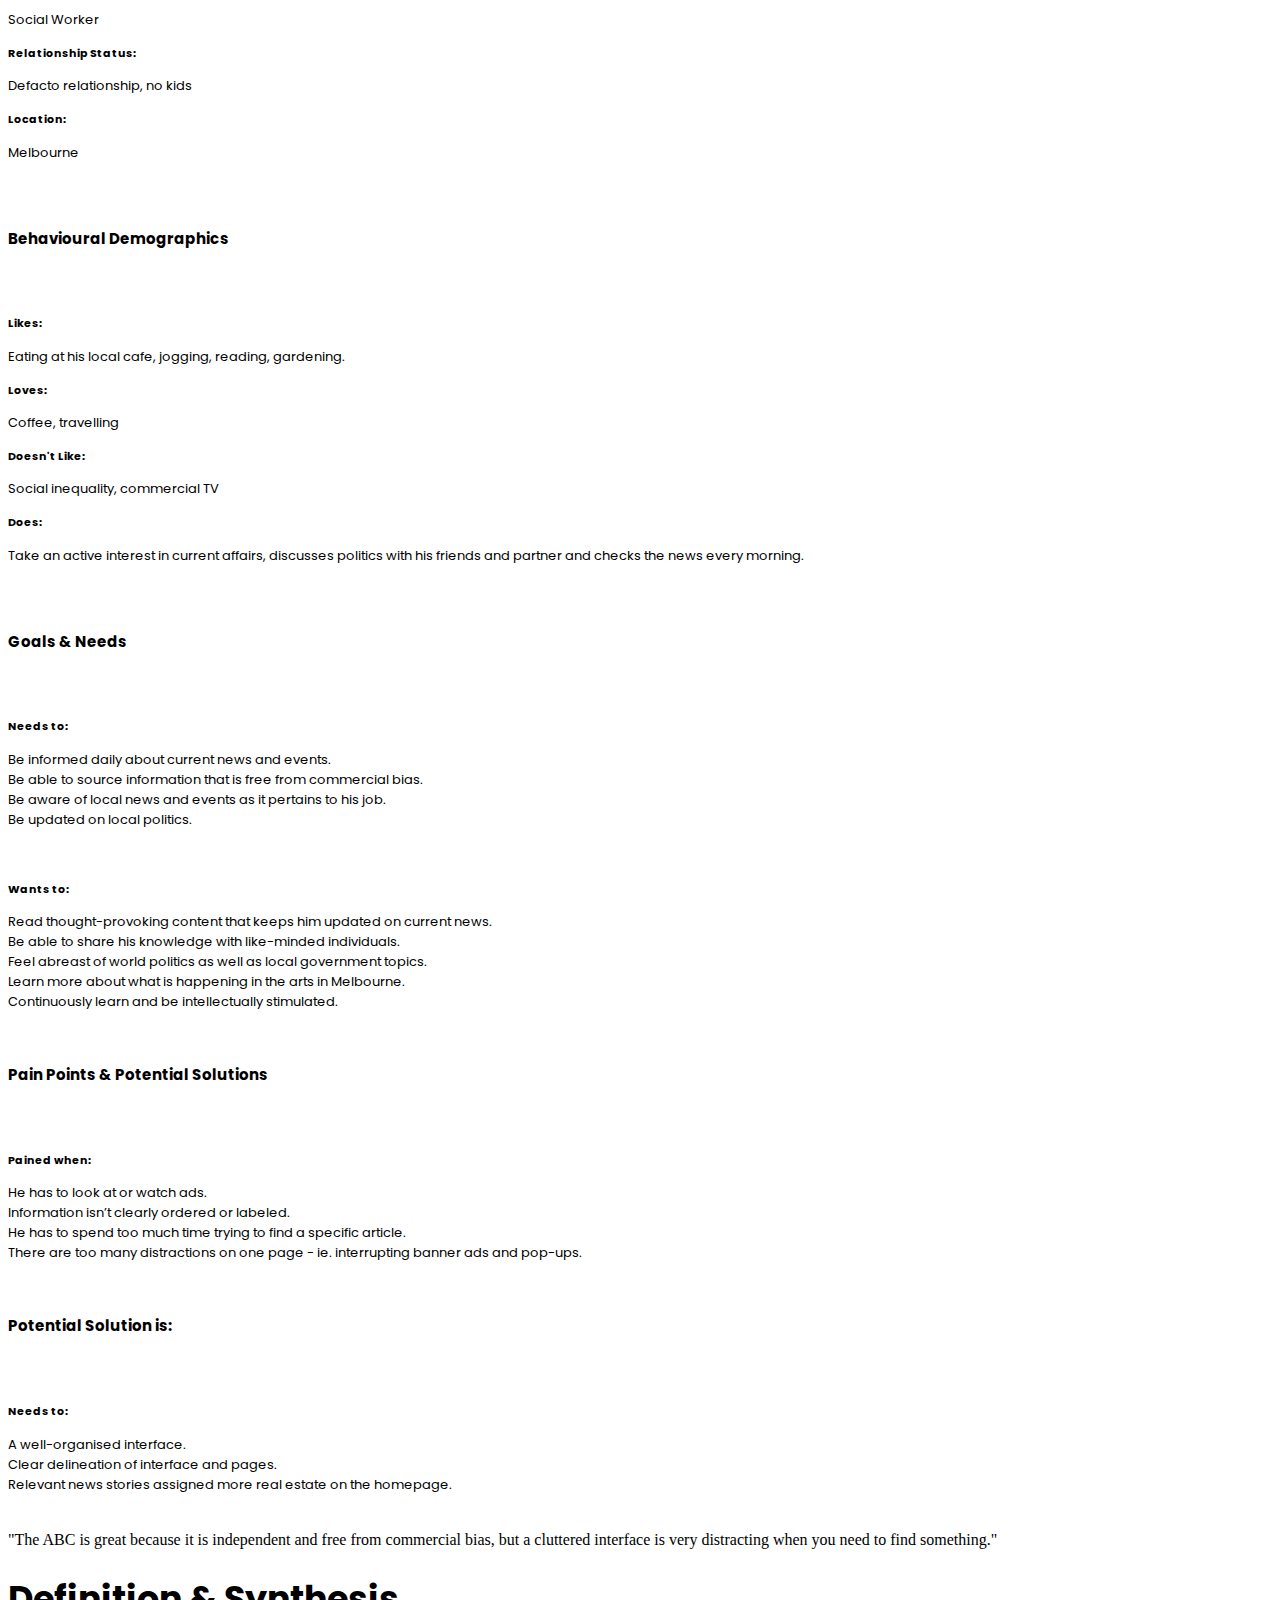
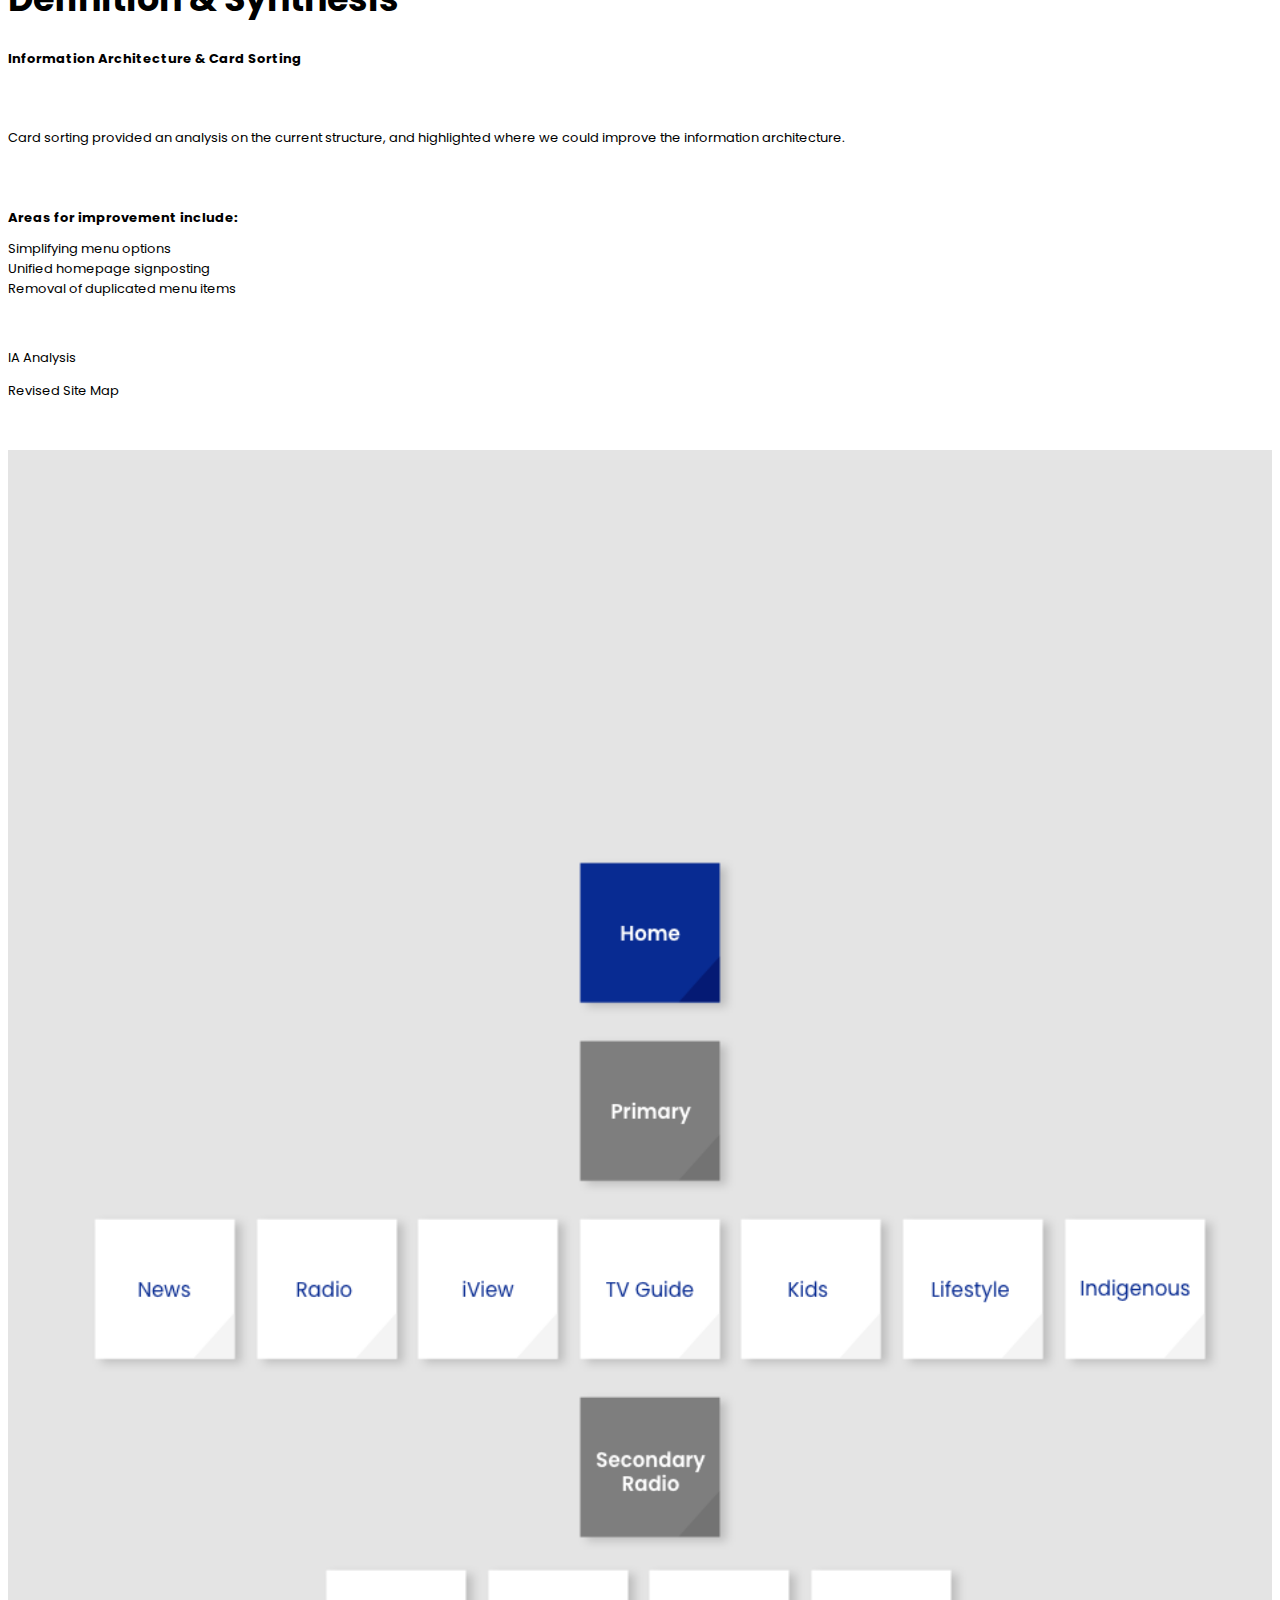
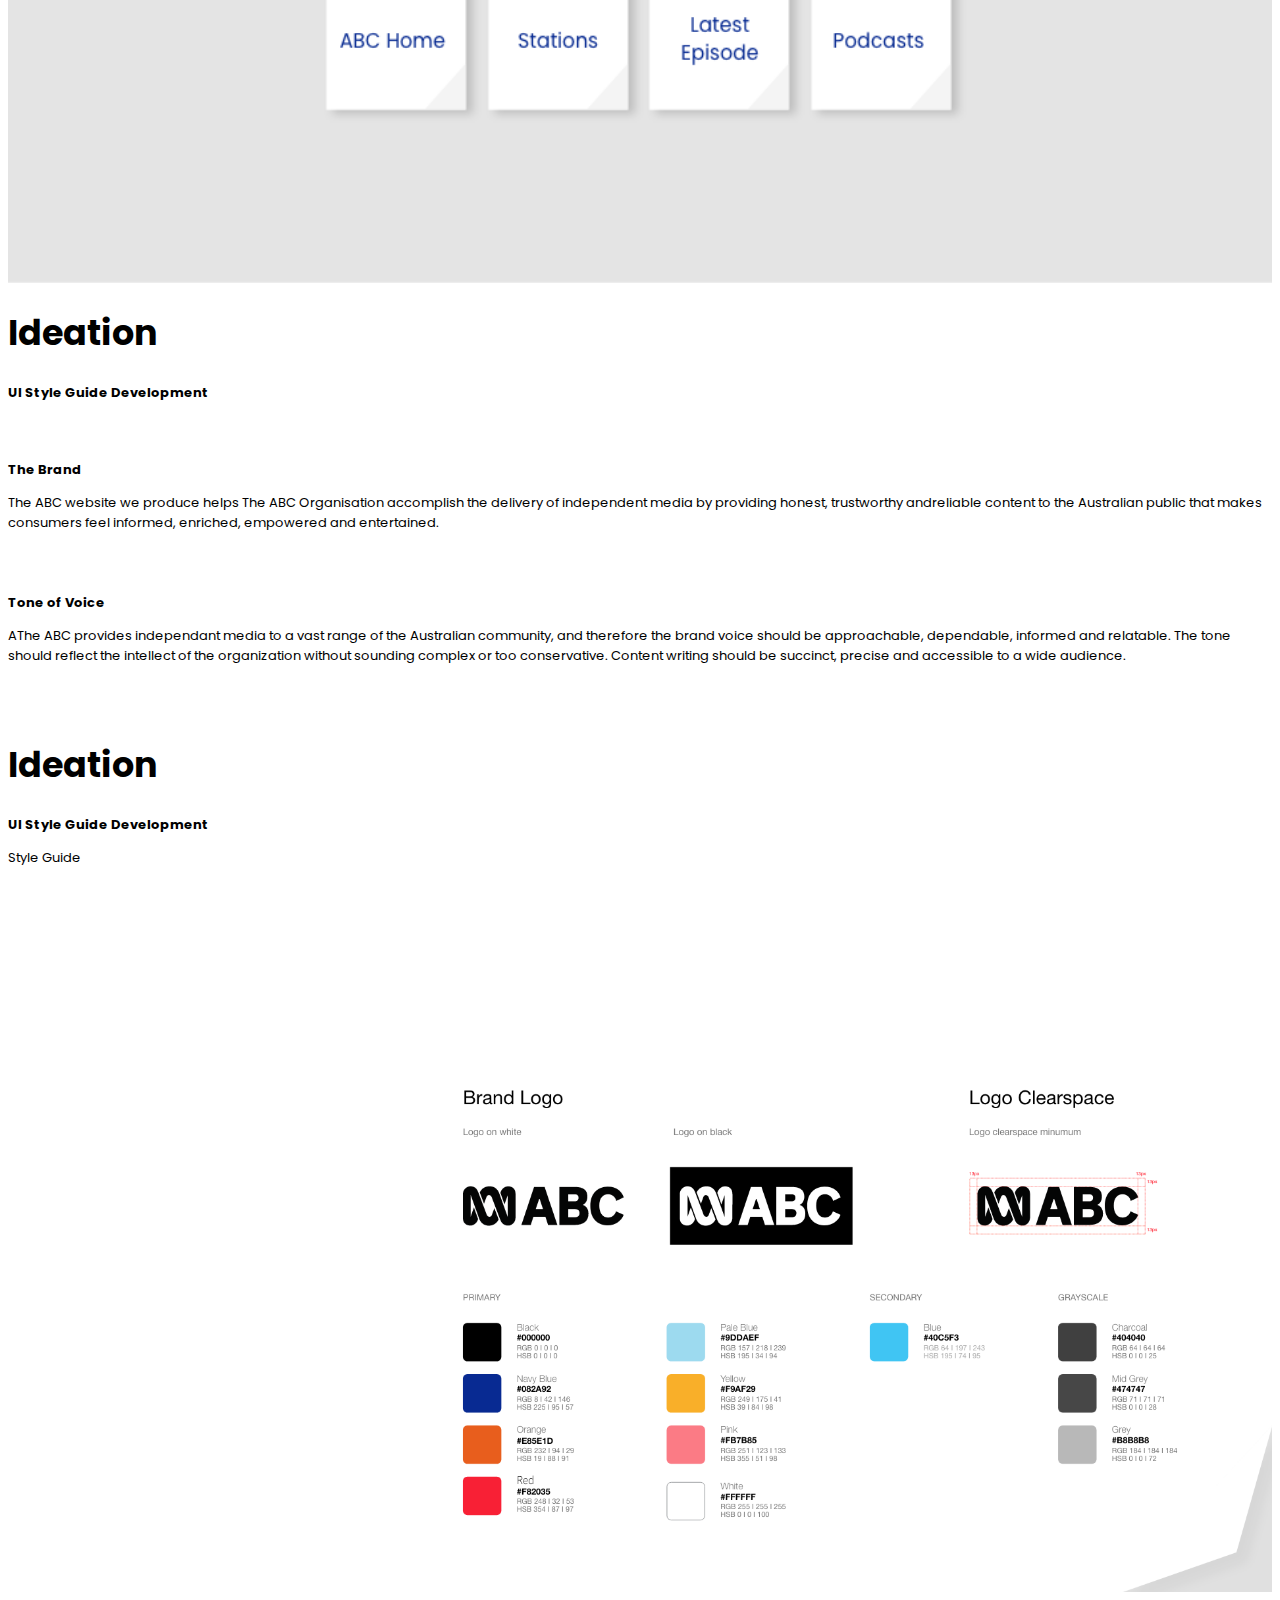
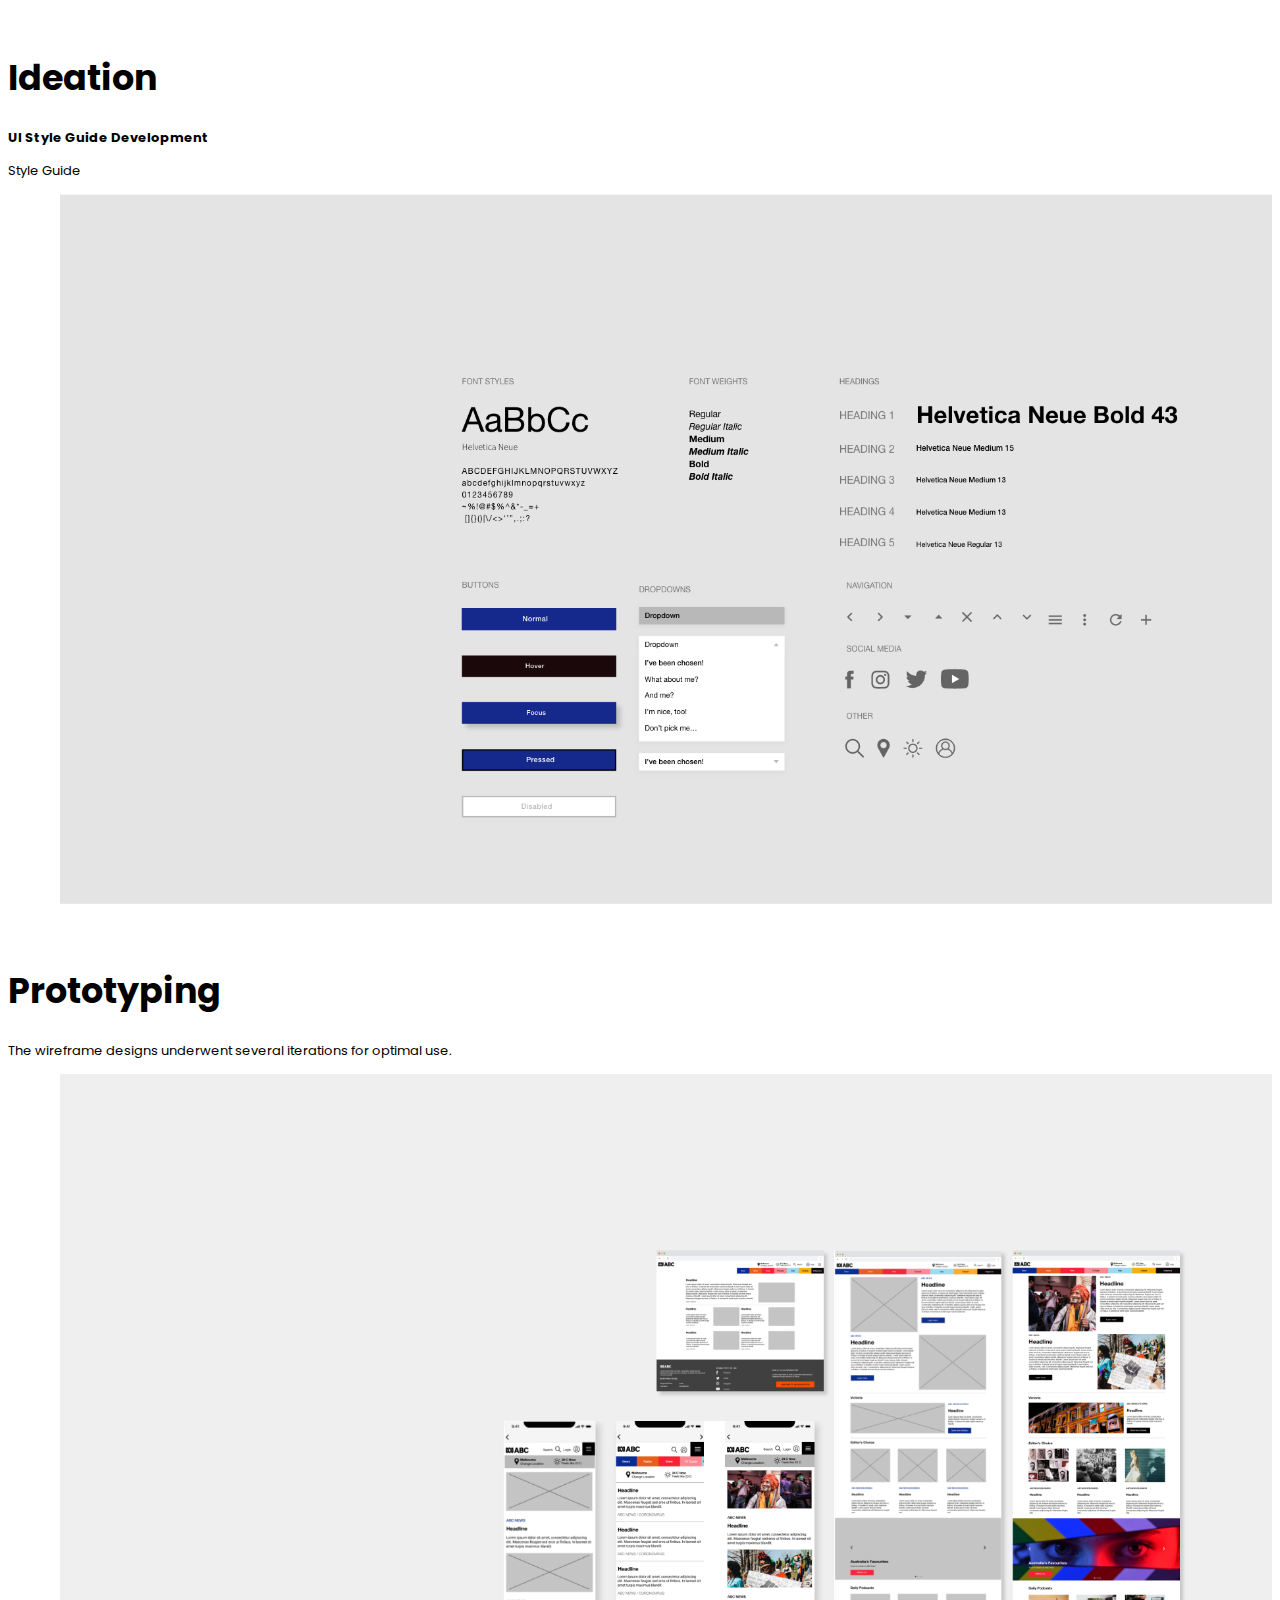
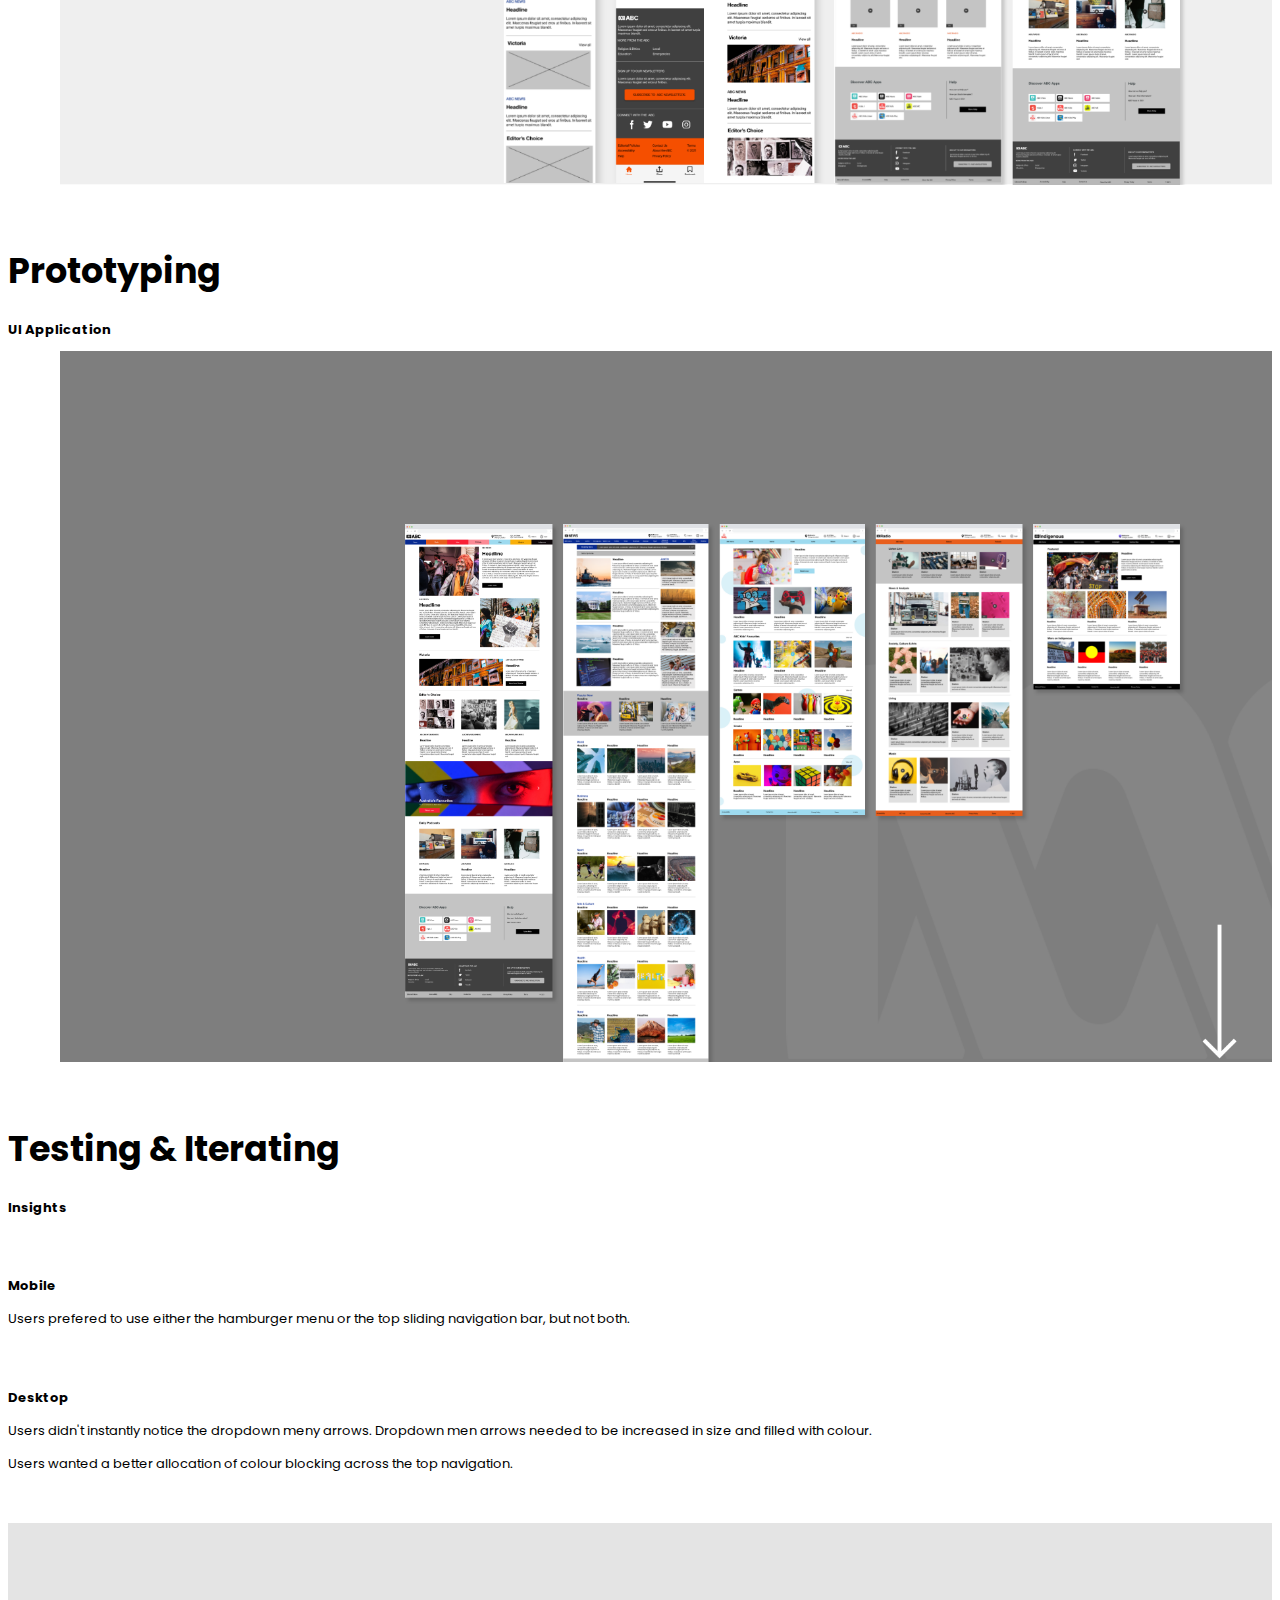
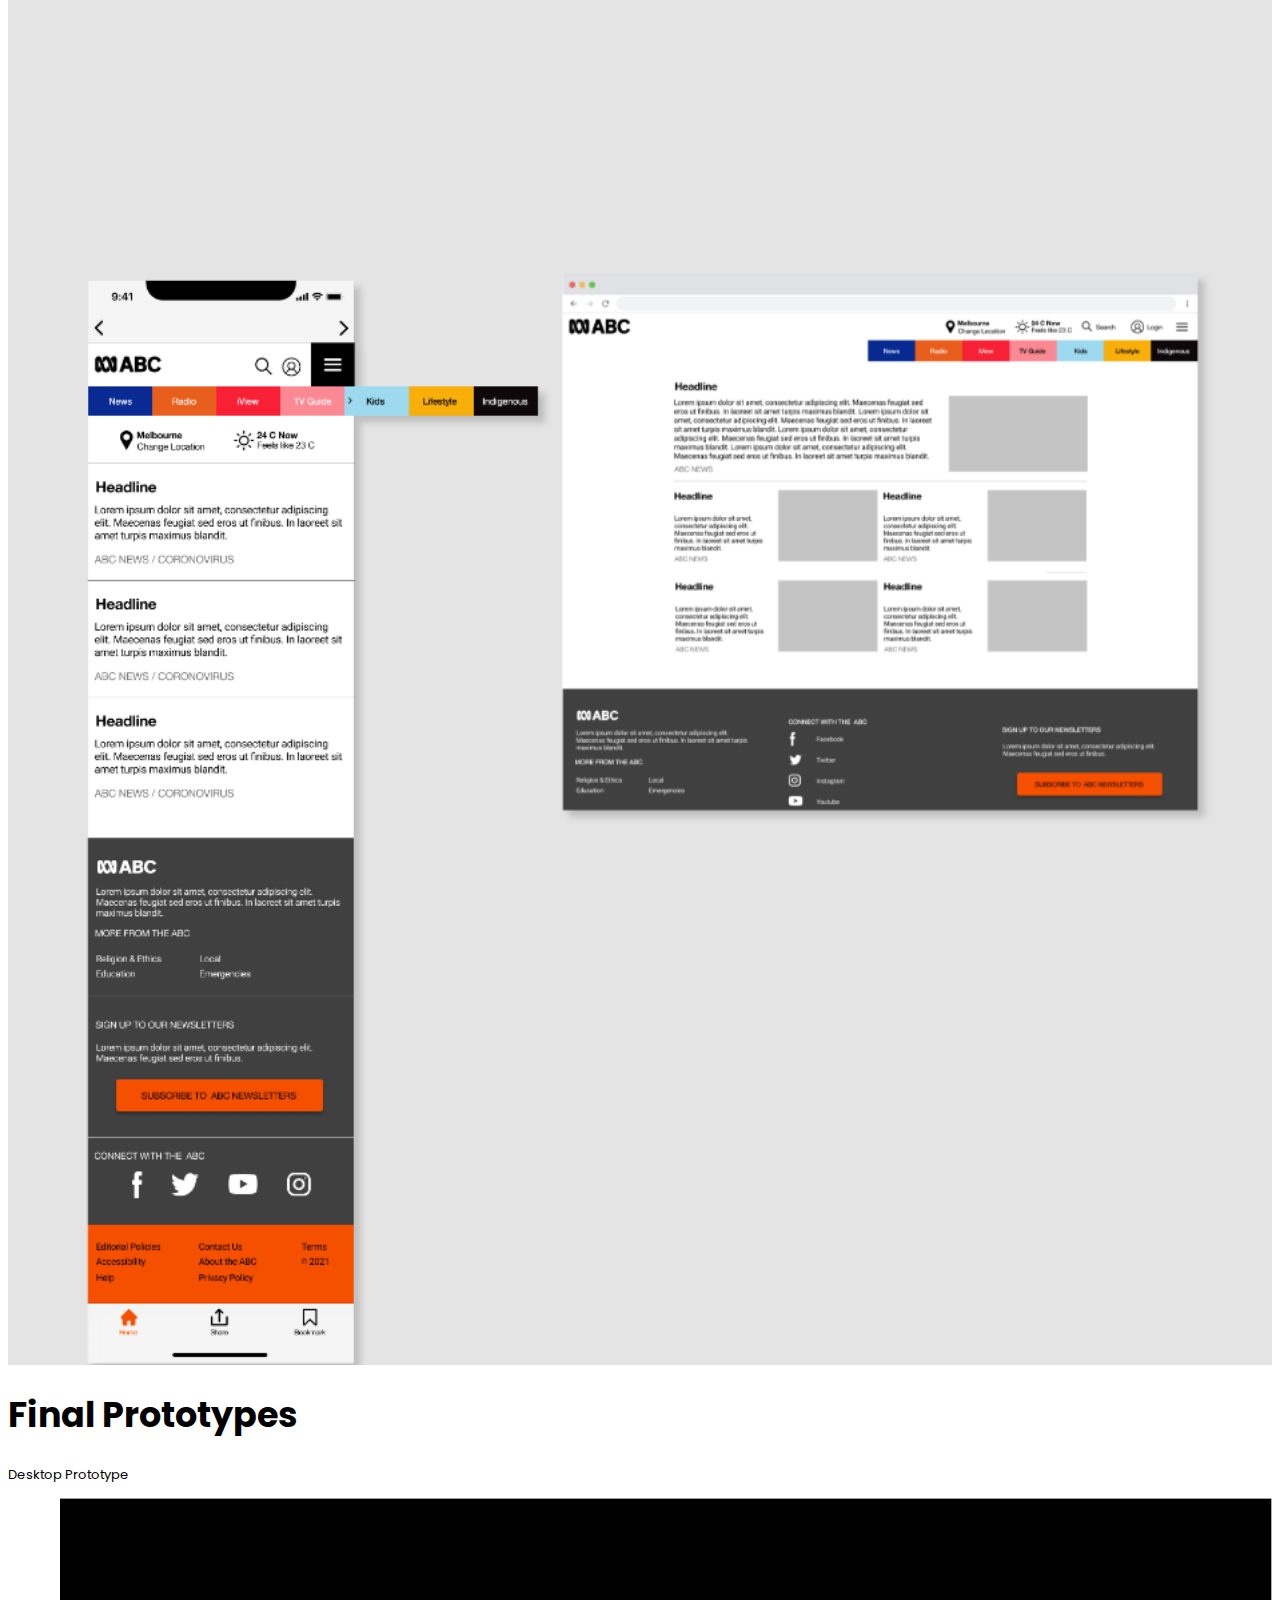
==== commit effda348: "Update 2" ====
--- a/index.html
+++ b/index.html
@@ -27,34 +27,33 @@
 
          <!-- Jumbotron Component-->  
 
-        <div class="jumbotron jumbotron-fluid">
+        <div class="overviewContainer">
             <div class="container">
-              <h1 class="display-4">Overview</h1>
-              <br></br>
+              <h1>Overview</h1>
+   
 
               <h2>The Problem</h2>
-              <p class="lead">The ABC website provides the Australian community with a vast range of media content and its current navigation can be better designed to provide users with an improved experience with consistent branding, structure and a streamlined interface.</p>
-              <br></br>
+              <p>The ABC website provides the Australian community with a vast range of media content and its current navigation can be better designed to provide users with an improved experience with consistent branding, structure and a streamlined interface.</p>
+ 
 
               <h2>The Solution</h2>
-              <p class="lead">A responsive web design for mobile and desktop that elevates the user experience to improve the flow of information and media consumption.</p>
-              <br></br>
-
+              <p>A responsive web design for mobile and desktop that elevates the user experience to improve the flow of information and media consumption.</p>
+     
               <h2>Roles</h2>
-              <p class="lead">Anita Forte - UX Researcher/UX Designer</p>
-              <p class="lead">Elanor Tomazi - UX Researcher/UX Designer</p>
-              <br></br>
+              <p>Anita Forte - UX Researcher/UX Designer</p>
+              <p>Elanor Tomazi - UX Researcher/UX Designer</p>
+      
 
               <h2>Tools</h2>
-              <p class="lead">Figma, Miro, Google, Adobe XD</p>
-              <br></br>
+              <p>Figma, Miro, Google, Adobe XD</p>
+        
 
               <h2>Timeline</h2>
-              <p class="lead">5 weeks</p>
-              <br></br>
-
-              <p class="lead">Full Case Study</p>
-              <p class="lead">Behance</p>
+              <p>5 weeks</p>
+       
+
+              <p>Full Case Study</p>
+              <p>Behance</p>
             </div>   
         </div>
 
@@ -76,32 +75,32 @@
                 <h2>Heuristic Evaluation</h2>
                 <br></br>
 
-                <p class="lead">A heurisitic evalution of the current ABC website allowed us to better understand which UI elements were working, and which could be improved. </p>
+                <p>A heurisitic evalution of the current ABC website allowed us to better understand which UI elements were working, and which could be improved. </p>
                 <br></br>
 
                 <h2>The Good</h2>
                 <br></br>
 
                 <h3>Consistency of Standards</h3>
-                <p class="lead">Website incorporates familiar iconogrpahy for a reduced cognitive load. </p>
+                <p>Website incorporates familiar iconogrpahy for a reduced cognitive load. </p>
                 <br></br>
                 
                 <h3>Help and Documentation</h3>
-                <p class="lead">Vast range of help documentation found across all interfaces.</p>
+                <p>Vast range of help documentation found across all interfaces.</p>
                 <br></br>
 
                 <h2>The Not So Good</h2>
                 <br></br>
 
                 <h3>Aesthetic and Minimalistic Design</h3>
-                <p class="lead">Overall very cluttered with content chunking competing for user attention. Website incorporates unique standarsd across each interface, and seemed disconnected from a branding perspective.</p>
+                <p>Overall very cluttered with content chunking competing for user attention. Website incorporates unique standarsd across each interface, and seemed disconnected from a branding perspective.</p>
                 <br></br>
 
                 <h3>User Control and Freedom</h3>
-                <p class="lead">Unclear how to naviagte back to the homepage as logos don't take users back. Needs better signposting and exit functionality.</p>
-                <br></br>
-
-                <p class="lead">Heuristic Analysis</p>
+                <p>Unclear how to naviagte back to the homepage as logos don't take users back. Needs better signposting and exit functionality.</p>
+                <br></br>
+
+                <p>Heuristic Analysis</p>
 
               </div>
               <div class="col">
@@ -120,11 +119,11 @@
                 <br></br>
 
                 <h2>Goals</h2>
-                <p class="lead">To gain insights into current user flow and system performance, as well as identify areas for improvement within the navigation and over the key interfaces of the website. </p>
+                <p>To gain insights into current user flow and system performance, as well as identify areas for improvement within the navigation and over the key interfaces of the website. </p>
                 <br></br>
 
                 <h2>User Interview Questions</h2>
-                <p class="lead">
+                <p>
                     <li>From the homepage, can users find the information they need?</li>
                     <li>Can users effectively find their way back to the homepage from subsequent pages?</li>
                     <li>How effective is the navigation UI design?</li>
@@ -136,7 +135,7 @@
                 <br></br>
 
                 <h3>Participants</h3>
-                <p class="lead">5 x current users of the ABC website and people who are searching for specific topics on the platform.</p>
+                <p>5 x current users of the ABC website and people who are searching for specific topics on the platform.</p>
                 <br></br>
 
               </div>
@@ -146,11 +145,11 @@
                 <br></br>
 
                 <h2>No. 1</h2>
-                <p class="lead">Homepage was too cluttered, and content chunking was overwhelming users. Different items were competing for user attention.  Could user overall simplifying for better comprehension and user experience.</p>
+                <p>Homepage was too cluttered, and content chunking was overwhelming users. Different items were competing for user attention.  Could user overall simplifying for better comprehension and user experience.</p>
                 <br></br>
 
                 <h2>No. 2</h2>
-                <p class="lead">Navigation was inconsistent across the platform. Users could not navigate back to the ABC homepage, and were quite confused and lost when attempting to do so.</p>
+                <p>Navigation was inconsistent across the platform. Users could not navigate back to the ABC homepage, and were quite confused and lost when attempting to do so.</p>
                 <br></br>
 
               </div>
@@ -166,18 +165,18 @@
 
                 <img src="images/Simon.png">
 
-                <p class="lead">Name: Simon Baker</p>
-                <p class="lead">Age: 45</p>
+                <p>Name: Simon Baker</p>
+                <p>Age: 45</p>
                 <br></br>
 
                 <h4>Personality:</h4>
-                <p class="lead">Active, eco-conscious, left-leaning, thoughtful.</p>
+                <p>Active, eco-conscious, left-leaning, thoughtful.</p>
                 <h4>Occupation:</h4>
-                <p class="lead">Social Worker</p>
+                <p>Social Worker</p>
                 <h4>Relationship Status:</h4>
-                <p class="lead">Defacto relationship, no kids</p>
+                <p>Defacto relationship, no kids</p>
                 <h4>Location:</h4>
-                <p class="lead">Melbourne</p>
+                <p>Melbourne</p>
                 <br></br>
             </div>
             <div class="col">
@@ -185,13 +184,13 @@
                 <br></br>
 
                 <h4>Likes:</h4>
-                <p class="lead">Eating at his local cafe, jogging, reading, gardening.</p>
+                <p>Eating at his local cafe, jogging, reading, gardening.</p>
                 <h4>Loves:</h4>
-                <p class="lead">Coffee, travelling</p>
+                <p>Coffee, travelling</p>
                 <h4>Doesn't Like:</h4>
-                <p class="lead">Social inequality, commercial TV</p>
+                <p>Social inequality, commercial TV</p>
                 <h4>Does:</h4>
-                <p class="lead">Take an active interest in current affairs, discusses politics with his friends and partner and checks the news every morning.</p>
+                <p>Take an active interest in current affairs, discusses politics with his friends and partner and checks the news every morning.</p>
                 <br></br>
 
                 <h3>Goals & Needs</h3>
@@ -233,7 +232,7 @@
                 <li>Relevant news stories assigned more real estate on the homepage.</li>
                 <br></br>
 
-                <p2 class="lead">"The ABC is great because it is independent and free from commercial bias, but a cluttered interface is very distracting when you need to find something."</p2>
+                <p2>"The ABC is great because it is independent and free from commercial bias, but a cluttered interface is very distracting when you need to find something."</p2>
 
             </div>
           </div>
@@ -249,7 +248,7 @@
                 <h2>Information Architecture & Card Sorting</h2>
                 <br></br>
 
-                <p class="lead">Card sorting provided an analysis on the current structure, and highlighted where we could improve the information architecture. </p>
+                <p>Card sorting provided an analysis on the current structure, and highlighted where we could improve the information architecture. </p>
                 <br></br>
 
                 <h2>Areas for improvement include:</h2>
@@ -258,8 +257,8 @@
                     <li>Removal of duplicated menu items</li>
                 <br></br>
 
-                <p class="lead">IA Analysis</p>
-                <p class="lead">Revised Site Map</p>
+                <p>IA Analysis</p>
+                <p>Revised Site Map</p>
                 <br></br>
 
               </div>
@@ -268,6 +267,147 @@
                 <img src="images/IA@2x.png">
               </div>
             </div>
+
+        <!-- Jumbotron Component 2-->  
+
+        <div class="jumbotron jumbotron-fluid">
+          <div class="container">
+            <h1>Ideation</h1>
+            <h2>UI Style Guide Development</h2>
+            <br></br>
+
+            <h2>The Brand</h2>
+            <p>The ABC website we produce helps The ABC Organisation accomplish the delivery of independent media by providing honest, trustworthy andreliable 
+              content to the Australian public that makes consumers feel informed, enriched, empowered and entertained.
+              </p>
+            <br></br>
+
+            <h2>Tone of Voice</h2>
+            <p>AThe ABC provides independant media to a vast range of the Australian community, and therefore the brand voice should be approachable, dependable, informed and relatable. The tone should reflect the intellect of the organization without sounding complex or too conservative.
+              Content writing should be succinct, precise and accessible to a wide audience. </p>
+            <br></br>
+          </div>   
+      </div>
+
+      <!-- Jumbotron Component 3-->  
+
+      <div class="jumbotron jumbotron-fluid">
+        <div class="container">
+          <h1>Ideation</h1>
+          <h2>UI Style Guide Development</h2>
+          <p>Style Guide</p>
+          <img src="images/SG1@2x@2x.png">
+          <br></br>
+        </div>   
+    </div>
+
+      <!-- Jumbotron Component 4-->  
+
+          <div class="jumbotron jumbotron-fluid">
+            <div class="container">
+              <h1>Ideation</h1>
+              <h2>UI Style Guide Development</h2>
+              <p>Style Guide</p>
+              <img src="images/SG2@2x.png">
+              <br></br>
+            </div>   
+        </div>
+
+      <!-- Jumbotron Component 5-->  
+
+          <div class="jumbotron jumbotron-fluid">
+            <div class="container">
+              <h1>Prototyping</h1>
+              <p>The wireframe designs underwent several iterations for optimal use.</p>
+              <img src="images/Prototyping@2x.png">
+              <br></br>
+            </div>   
+        </div>
+
+      <!-- Jumbotron Component 6-->  
+
+          <div class="jumbotron jumbotron-fluid">
+              <div class="container">
+                <h1>Prototyping</h1>
+                <h2>UI Application</h2>
+                
+                <img src="images/Prototyping UI@2x.png">
+                <br></br>
+              </div>   
+          </div>
+  
+      <!-- Col System Testing and Iterating 2-->  
+
+      <div class="container">
+        <div class="row">
+          <div class="col">
+
+            <h1>Testing & Iterating</h1>
+            <h2>Insights</h2>
+            <br></br>
+
+            <h2>Mobile</h2>
+            <p>Users prefered to use either the hamburger menu or the top sliding navigation bar, but not both.</p>
+            <br></br>
+
+            <h2>Desktop</h2>
+            <p>Users didn't instantly notice the dropdown meny arrows. Dropdown men arrows needed to be increased in size and filled with colour.</p>
+            <p>Users wanted a better allocation of colour blocking across the top navigation.</p>
+            <br></br>
+
+          </div>
+
+          <div class="col">
+            <img src="images/TestingIterating@2x@2x.png">
+          </div>
+        </div>
+
+      <!-- Jumbotron Component 7 Final Prototypes-->  
+
+      <div class="jumbotron jumbotron-fluid">
+        <div class="container">
+          <h1>Final Prototypes</h1>
+
+          <p>Desktop Prototype</p>
+          
+          <img src="images/Final1@2x.png">
+          <br></br>
+        </div>   
+    </div>
+
+      <!-- Jumbotron Component 8 Final Prototypes-->  
+
+      <div class="jumbotron jumbotron-fluid">
+        <div class="container">
+          <h1>Final Prototypes</h1>
+
+          <p>iPad Prototype</p>
+          <p>Mobile Prototype</p>
+          
+          <img src="images/Final2@2x.png">
+          <br></br>
+        </div>   
+    </div>
+
+
+      <!-- Jumbotron Component 9 Final Prototypes-->  
+
+      <div class="jumbotron jumbotron-fluid">
+        <div class="container">
+          <h1>Final Thoughts</h1>
+
+          <p>In the essence of reflection, this project enabled me to better understand
+            our users. Deeply empathizing with their needs was critical in ascertaining
+            how best to iterate on the current website.</p>
+          <p>There were great improvements made, however with further and broader 
+            testing and iterating, the final product can be improved even more.</p>
+          
+          <button>Read the Case Study</button>
+          
+          <img src="images/FinalThoughts@2x.png">
+          <br></br>
+        </div>   
+    </div>
 
     </body>
     <script src="https://cdn.jsdelivr.net/npm/@popperjs/core@2.9.1/dist/umd/popper.min.js" integrity="sha384-SR1sx49pcuLnqZUnnPwx6FCym0wLsk5JZuNx2bPPENzswTNFaQU1RDvt3wT4gWFG" crossorigin="anonymous"></script>
--- a/css/style.css
+++ b/css/style.css
@@ -1,27 +1,39 @@
 p {
     font-family: 'Poppins', sans-serif;
+    font-size: 13px;
+    font-weight: normal;
 }
 
-p2 {
-    font-family: 'Poppins', sans-serif;
-}
 
 h1 {
     font-family: 'Poppins', sans-serif;
+    font-size: 35px;
+    font-weight: bolder;
 }
 
 h2 {
     font-family: 'Poppins', sans-serif;
+    font-size: 13px;
+    font-weight: bolder;
 }
 
 h3 {
     font-family: 'Poppins', sans-serif;
+    font-size: 15px;
 }
 
 h4 {
     font-family: 'Poppins', sans-serif;
+    font-size: 11px;
+    font-weight: bold;
 }
 
 li {
     font-family: 'Poppins', sans-serif;
-}+    font-size: 13px;
+}
+
+img {
+    width: 100%;
+    display: block;
+  }
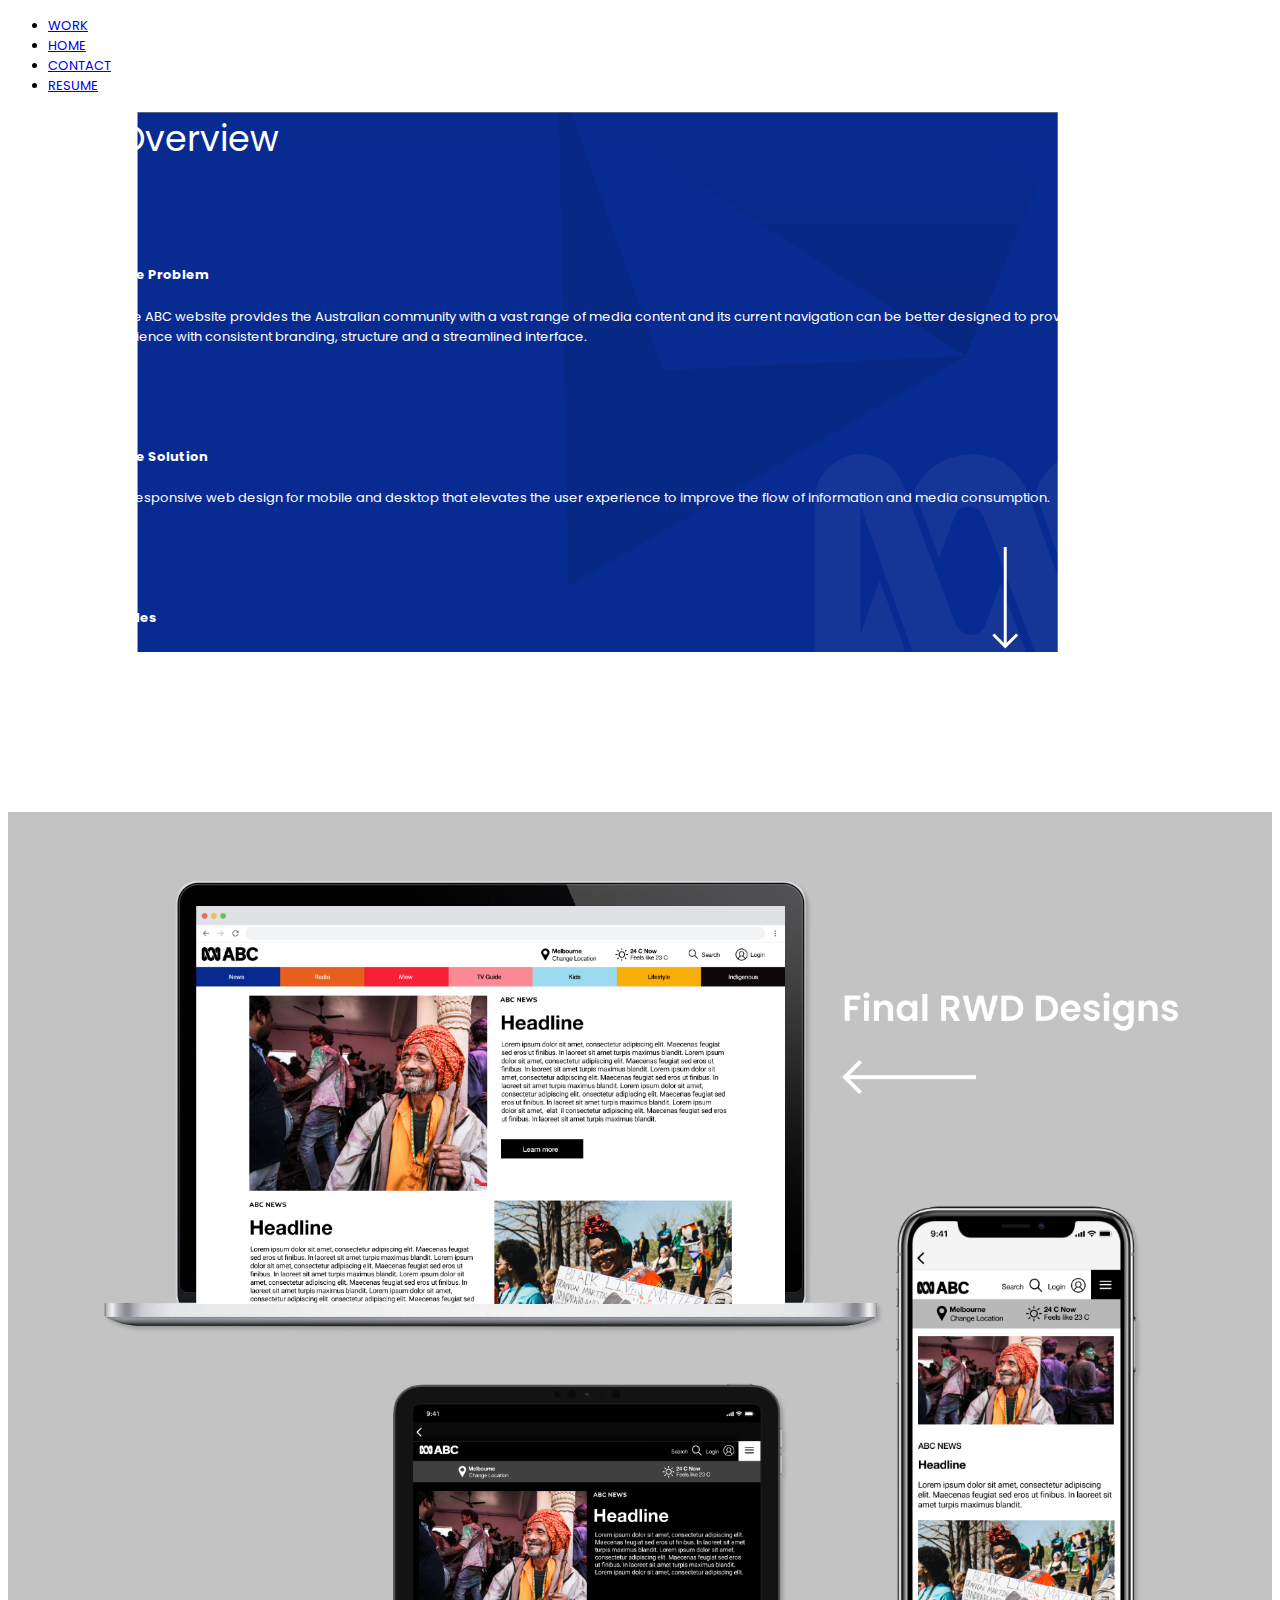
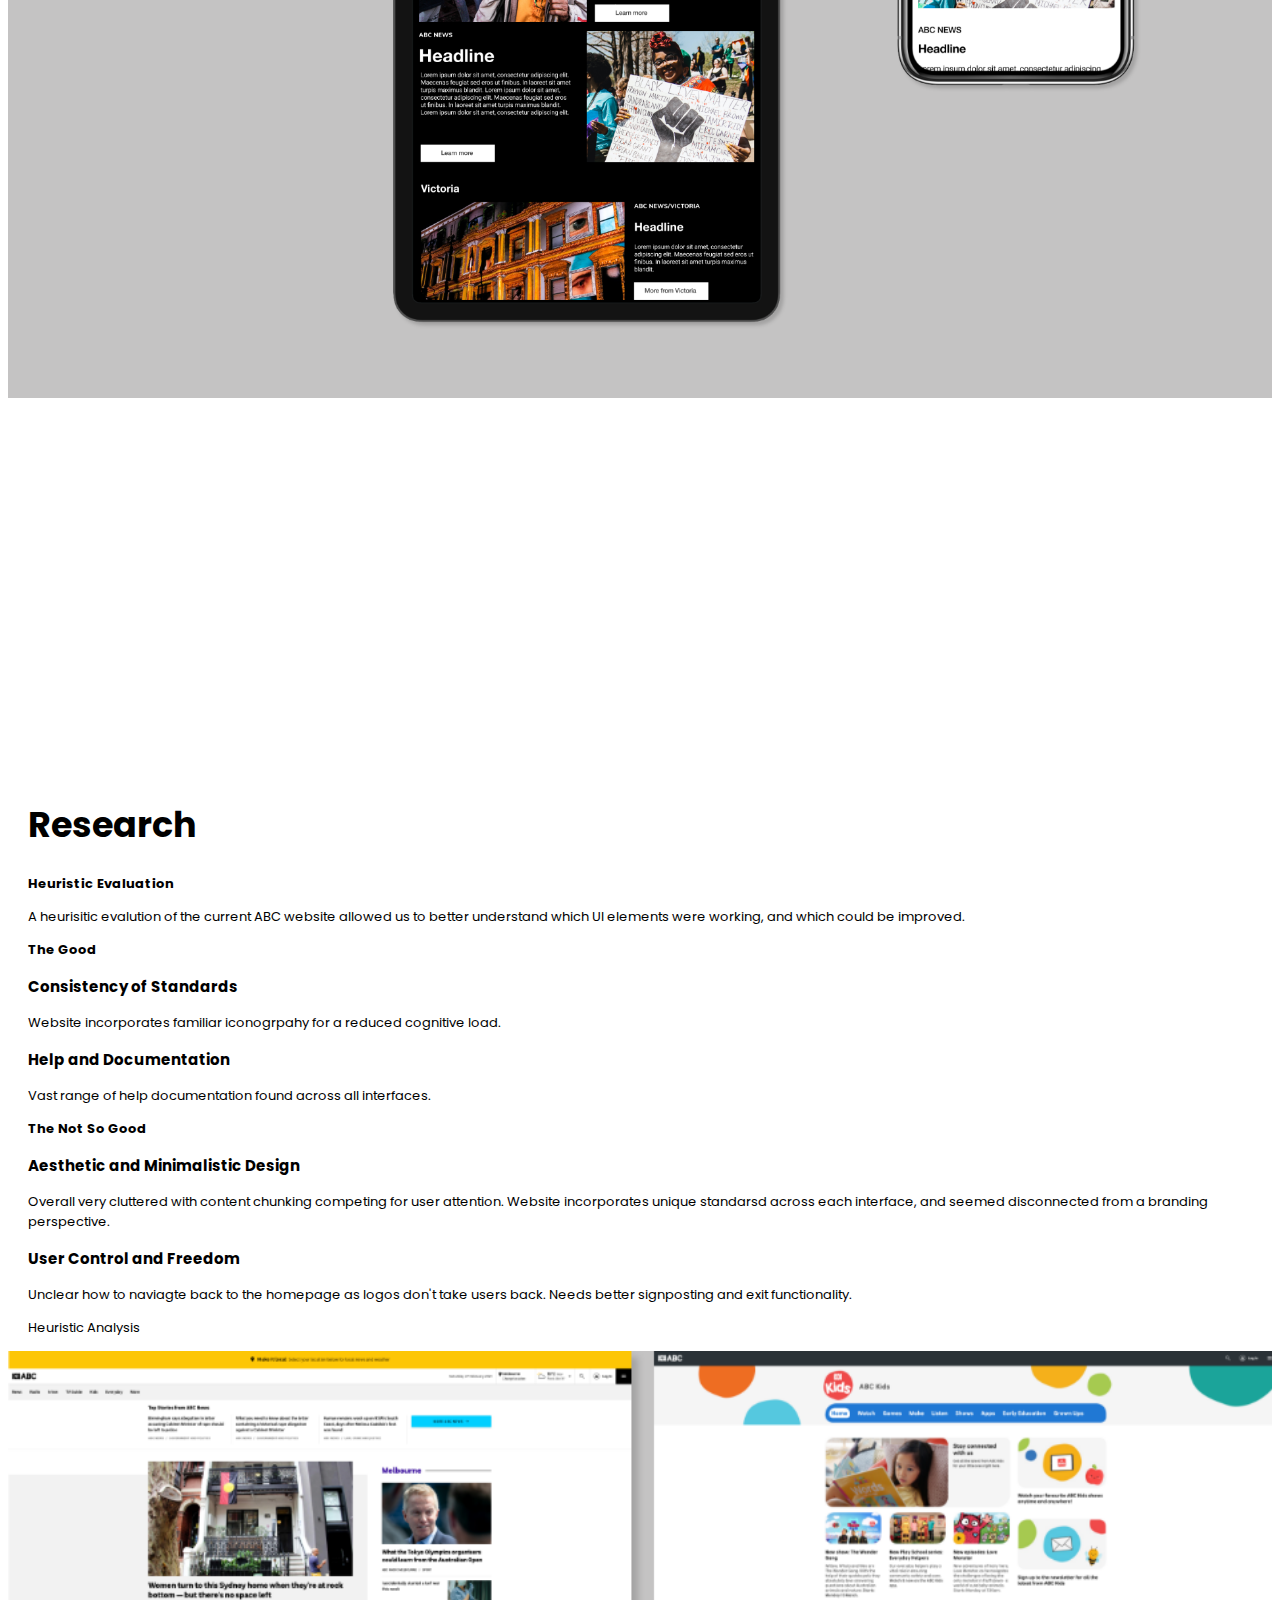
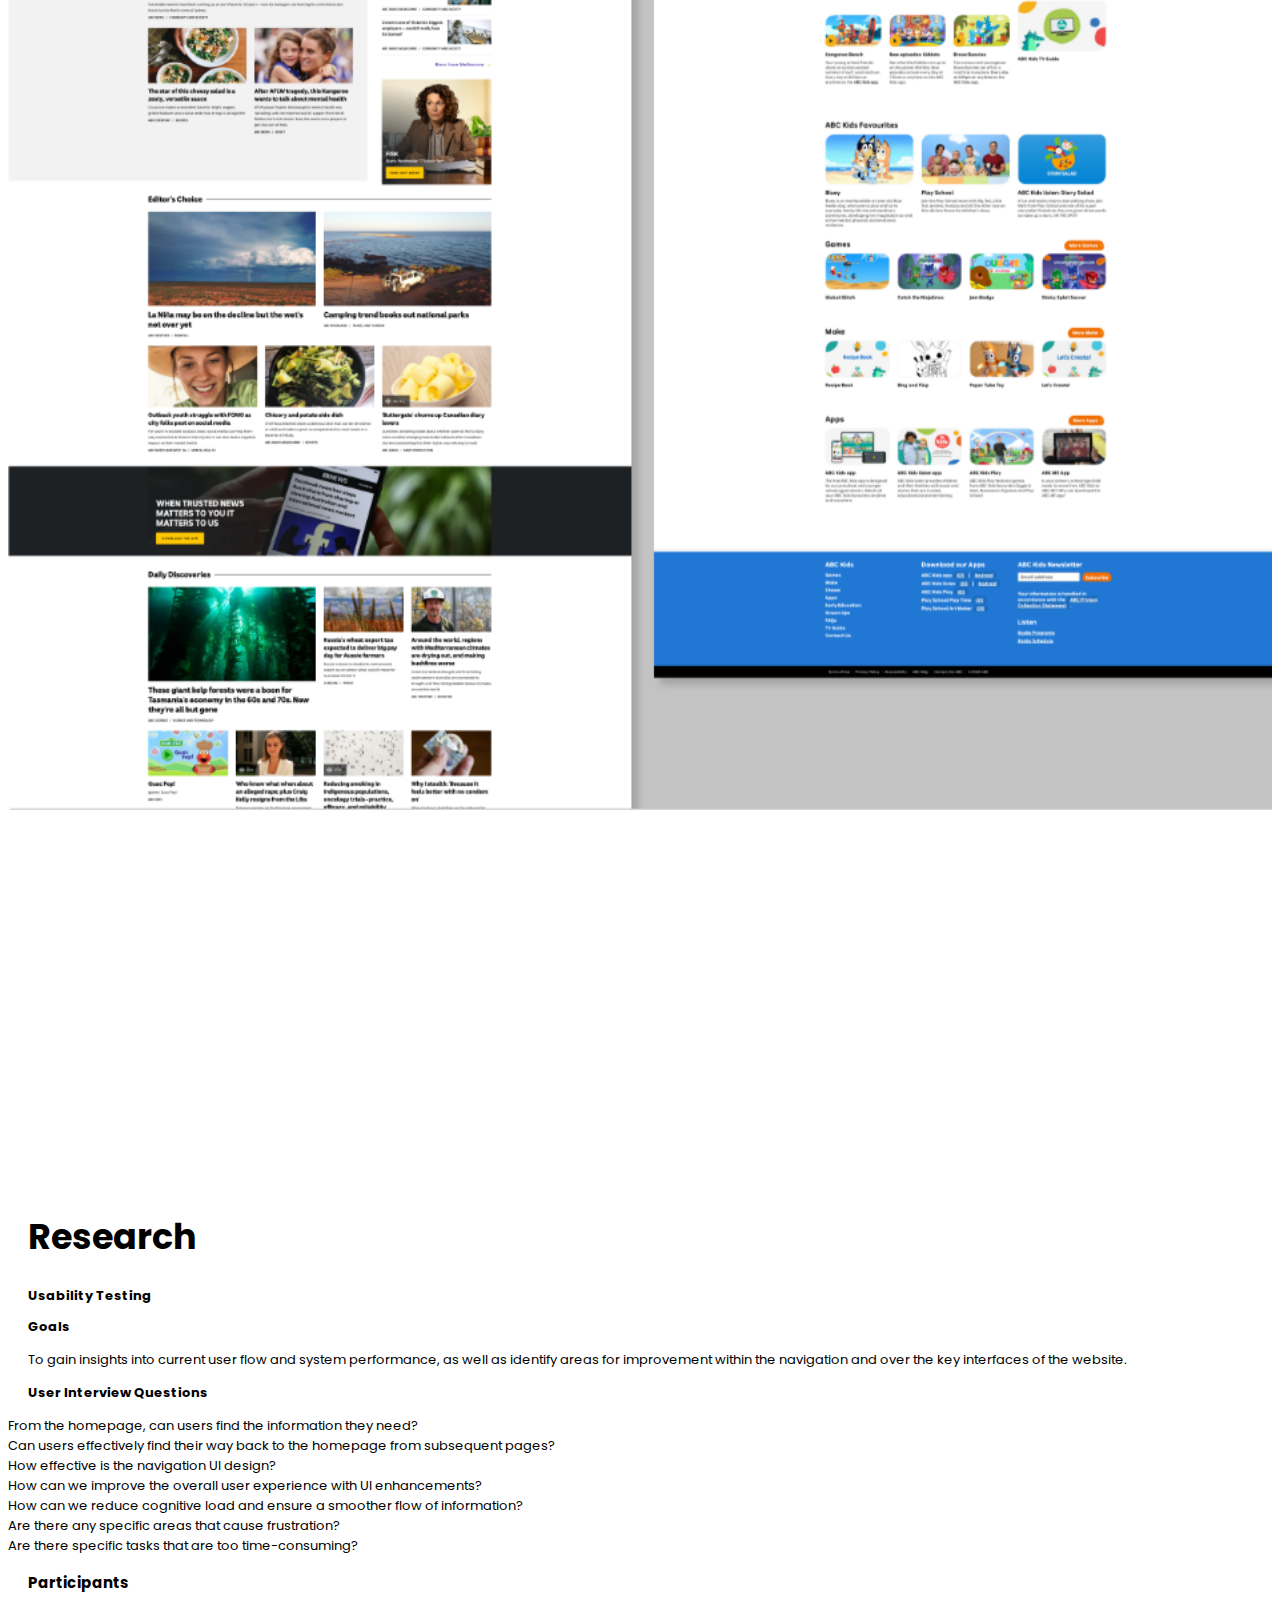
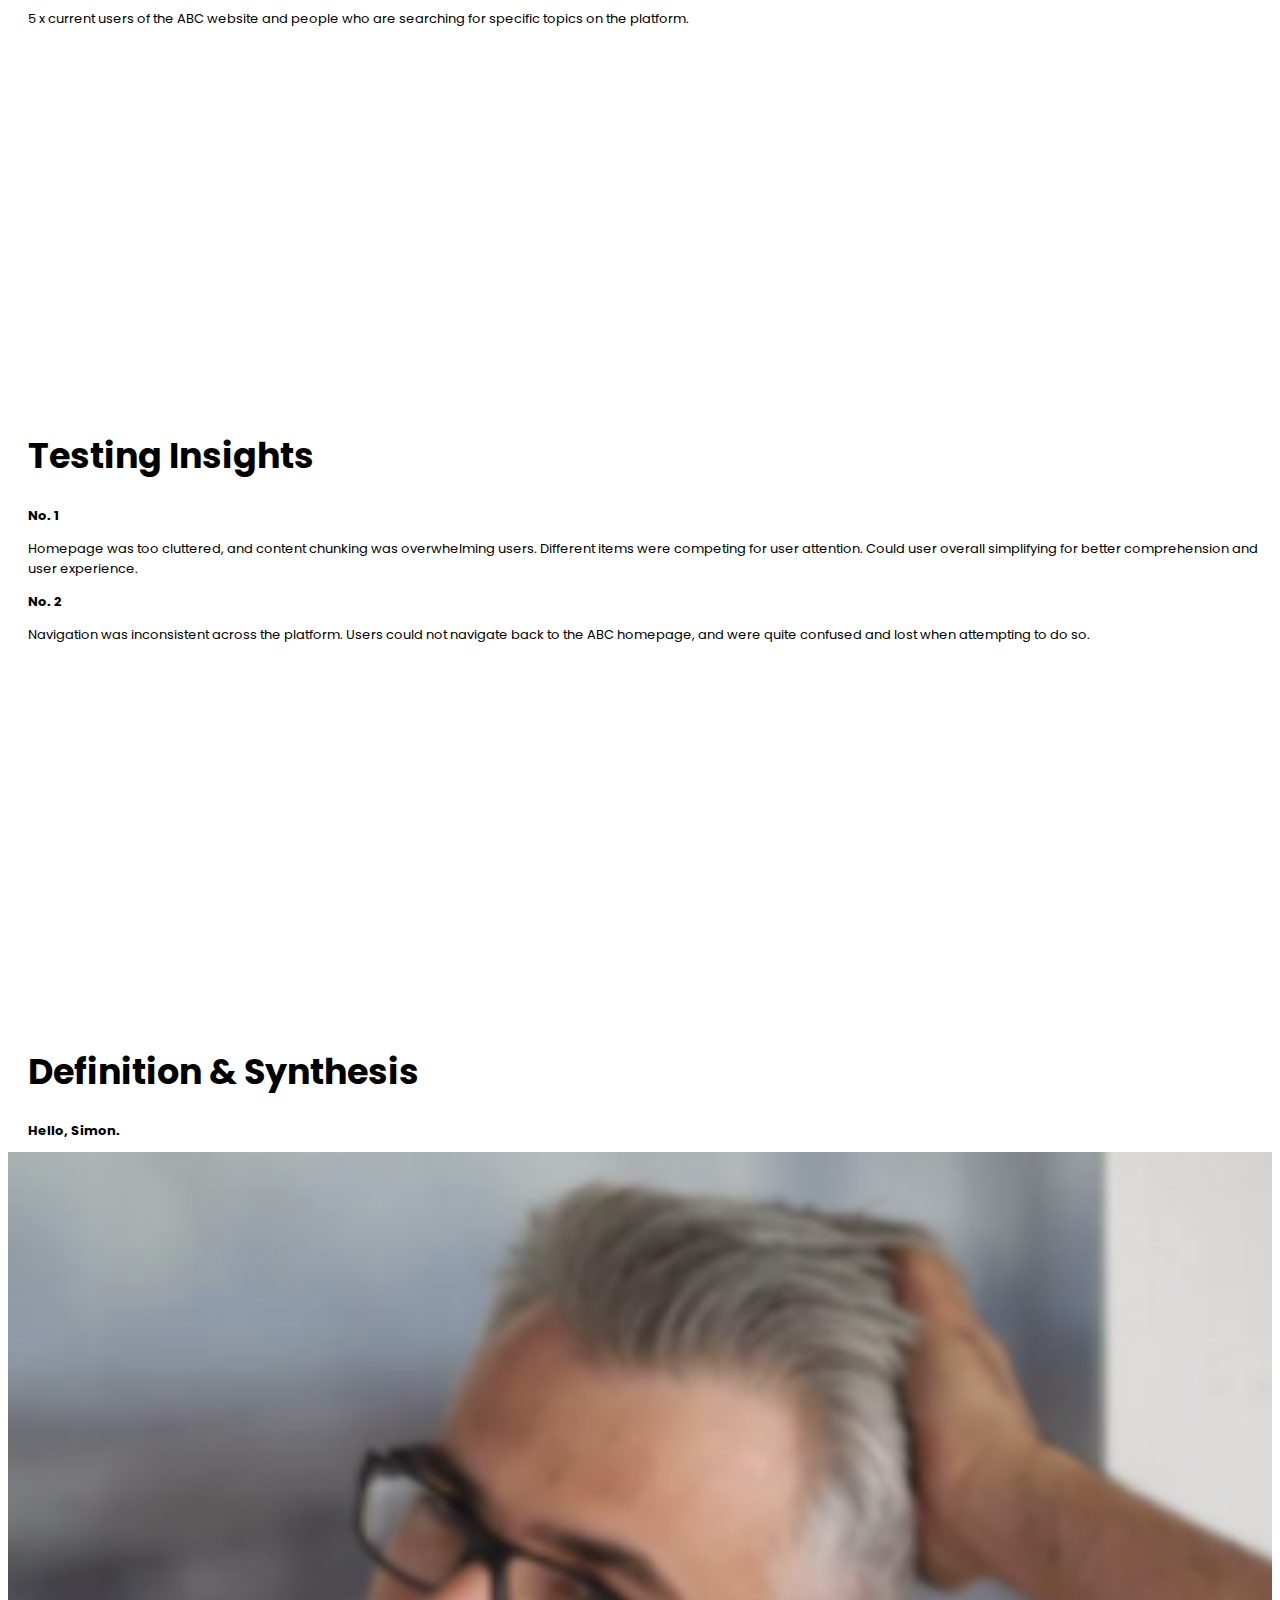
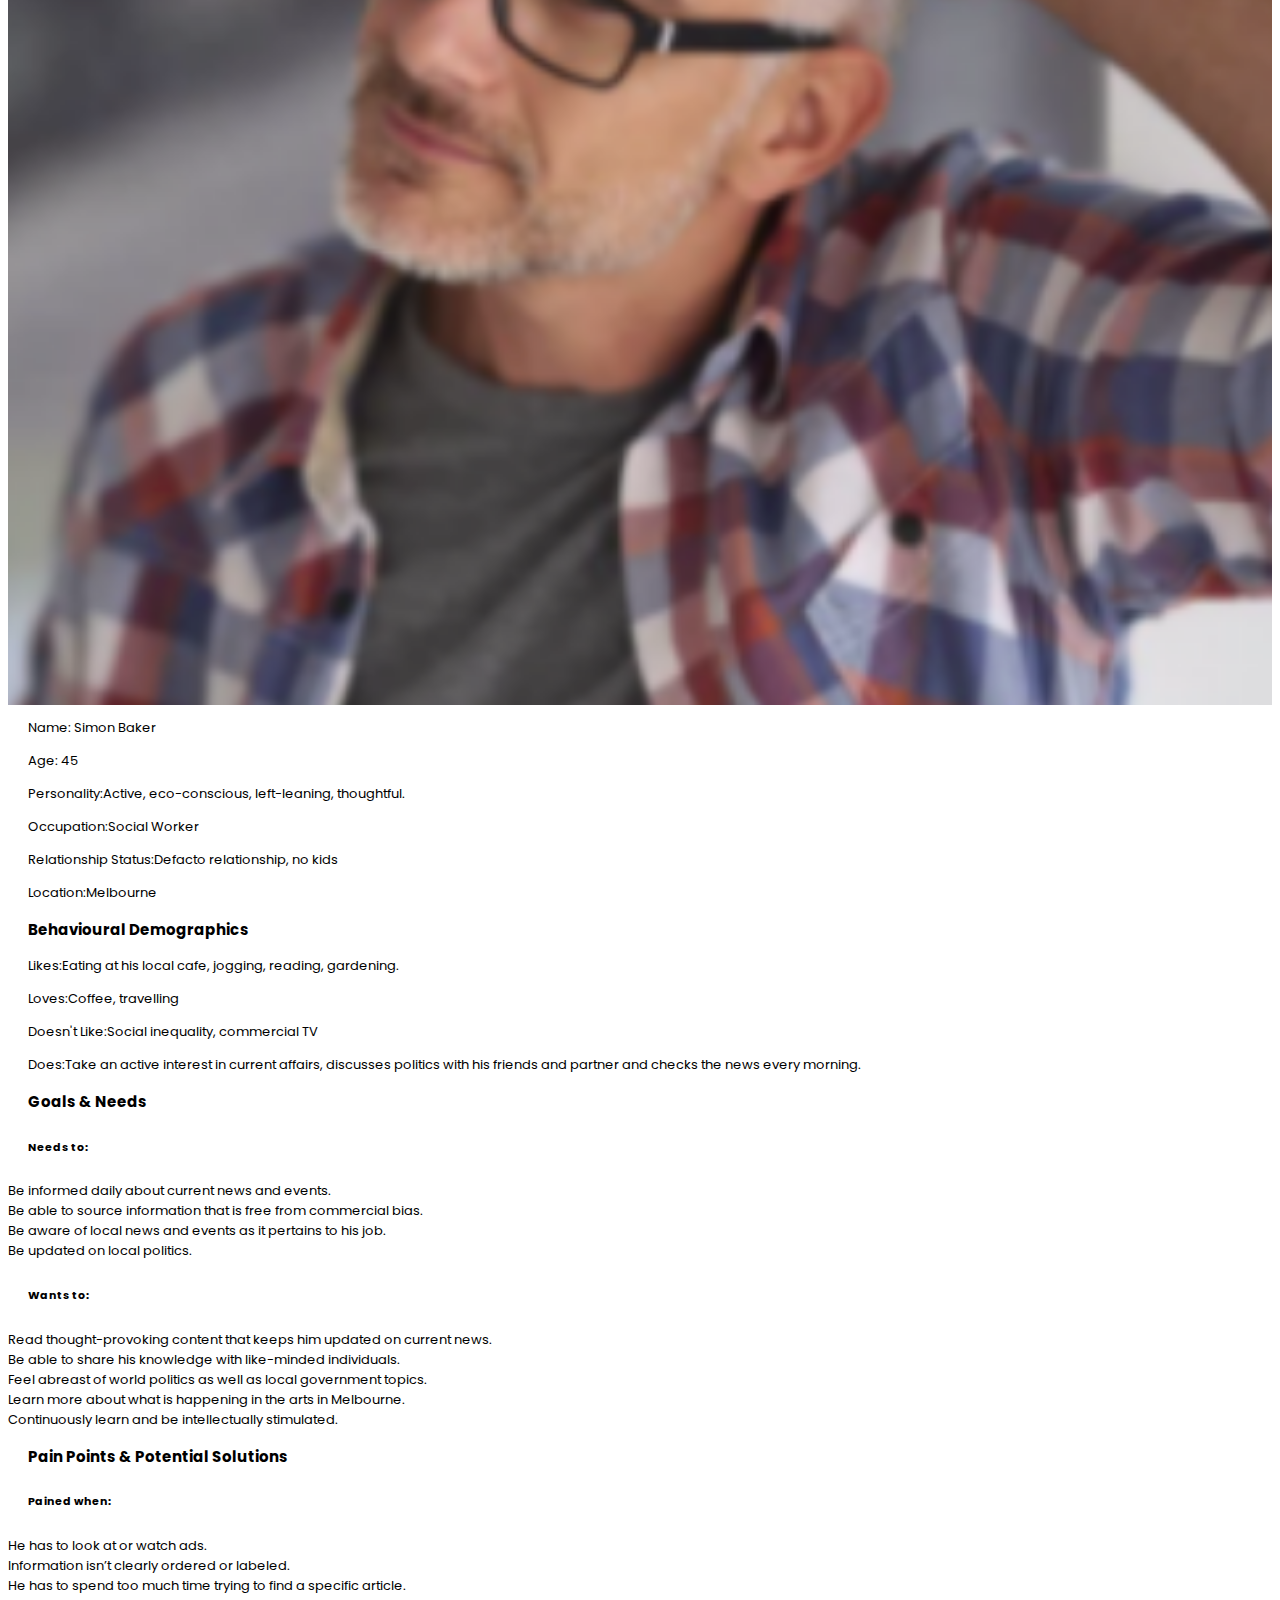
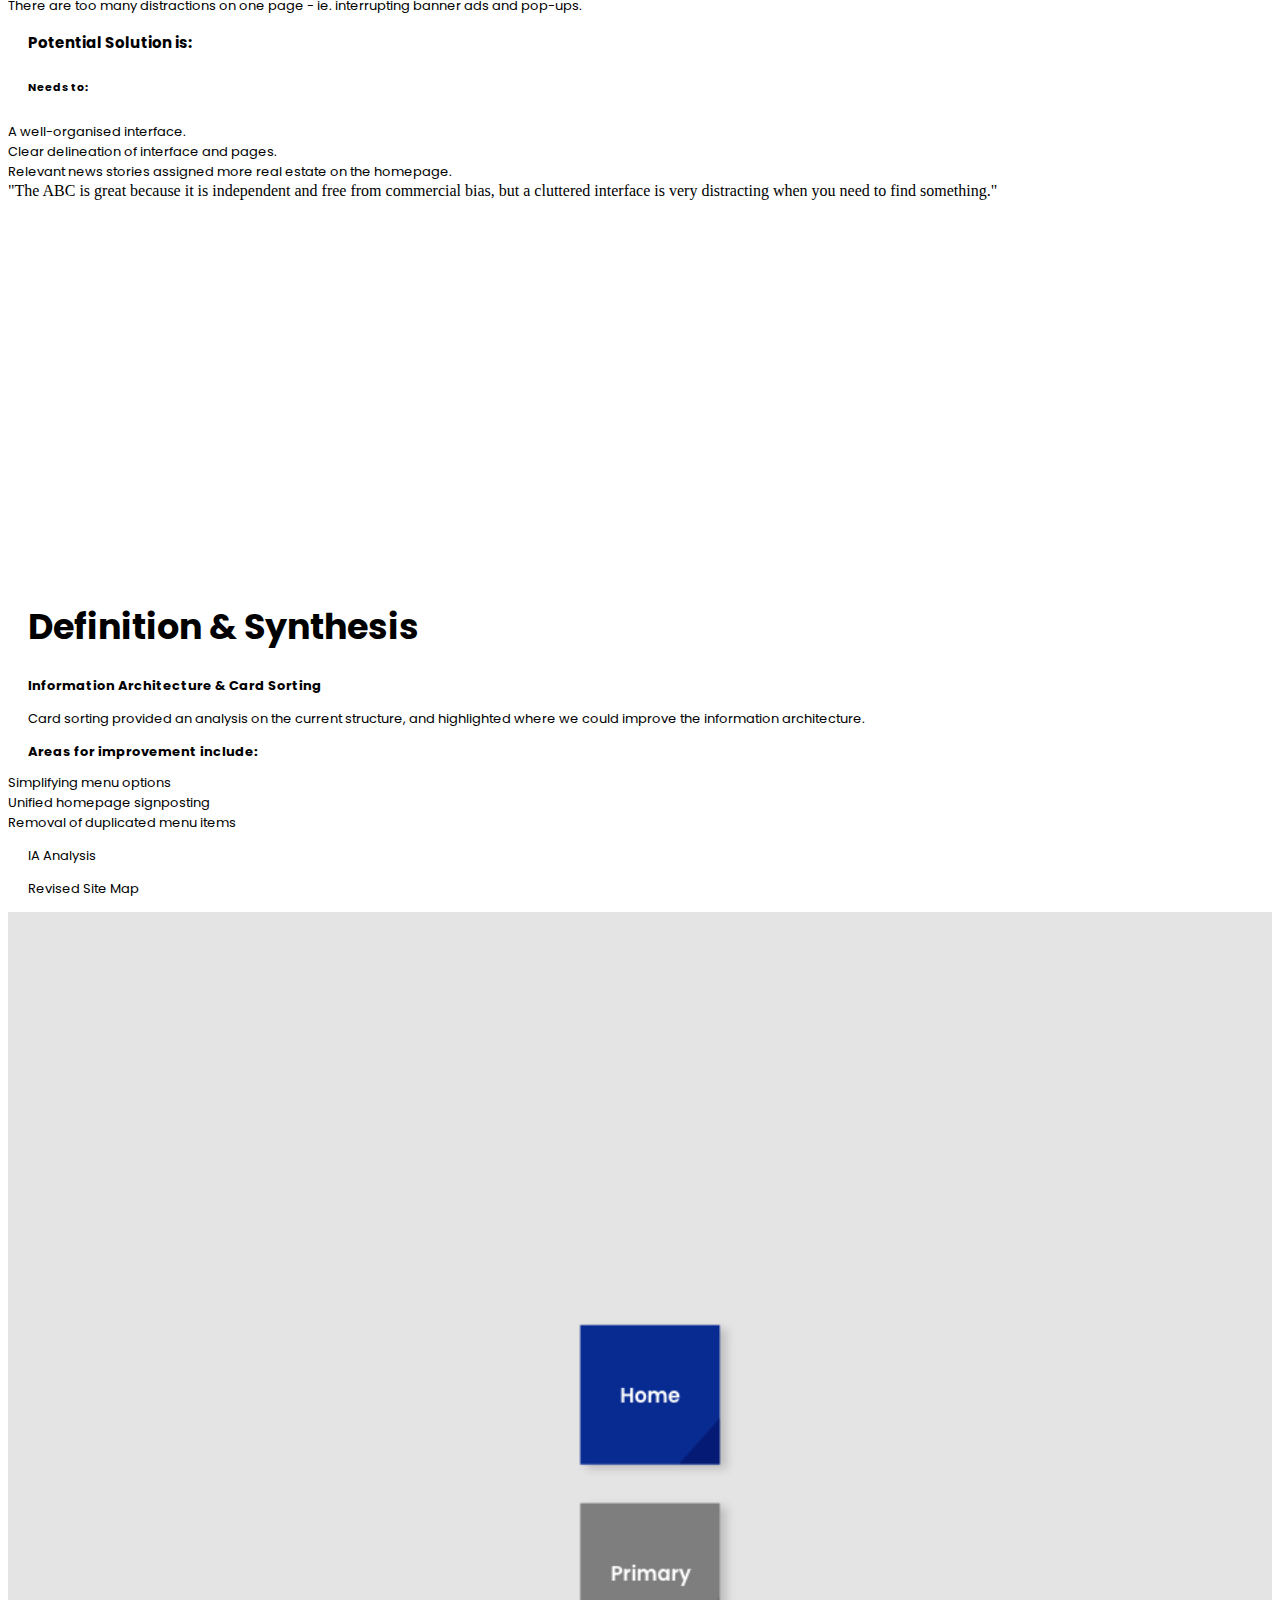
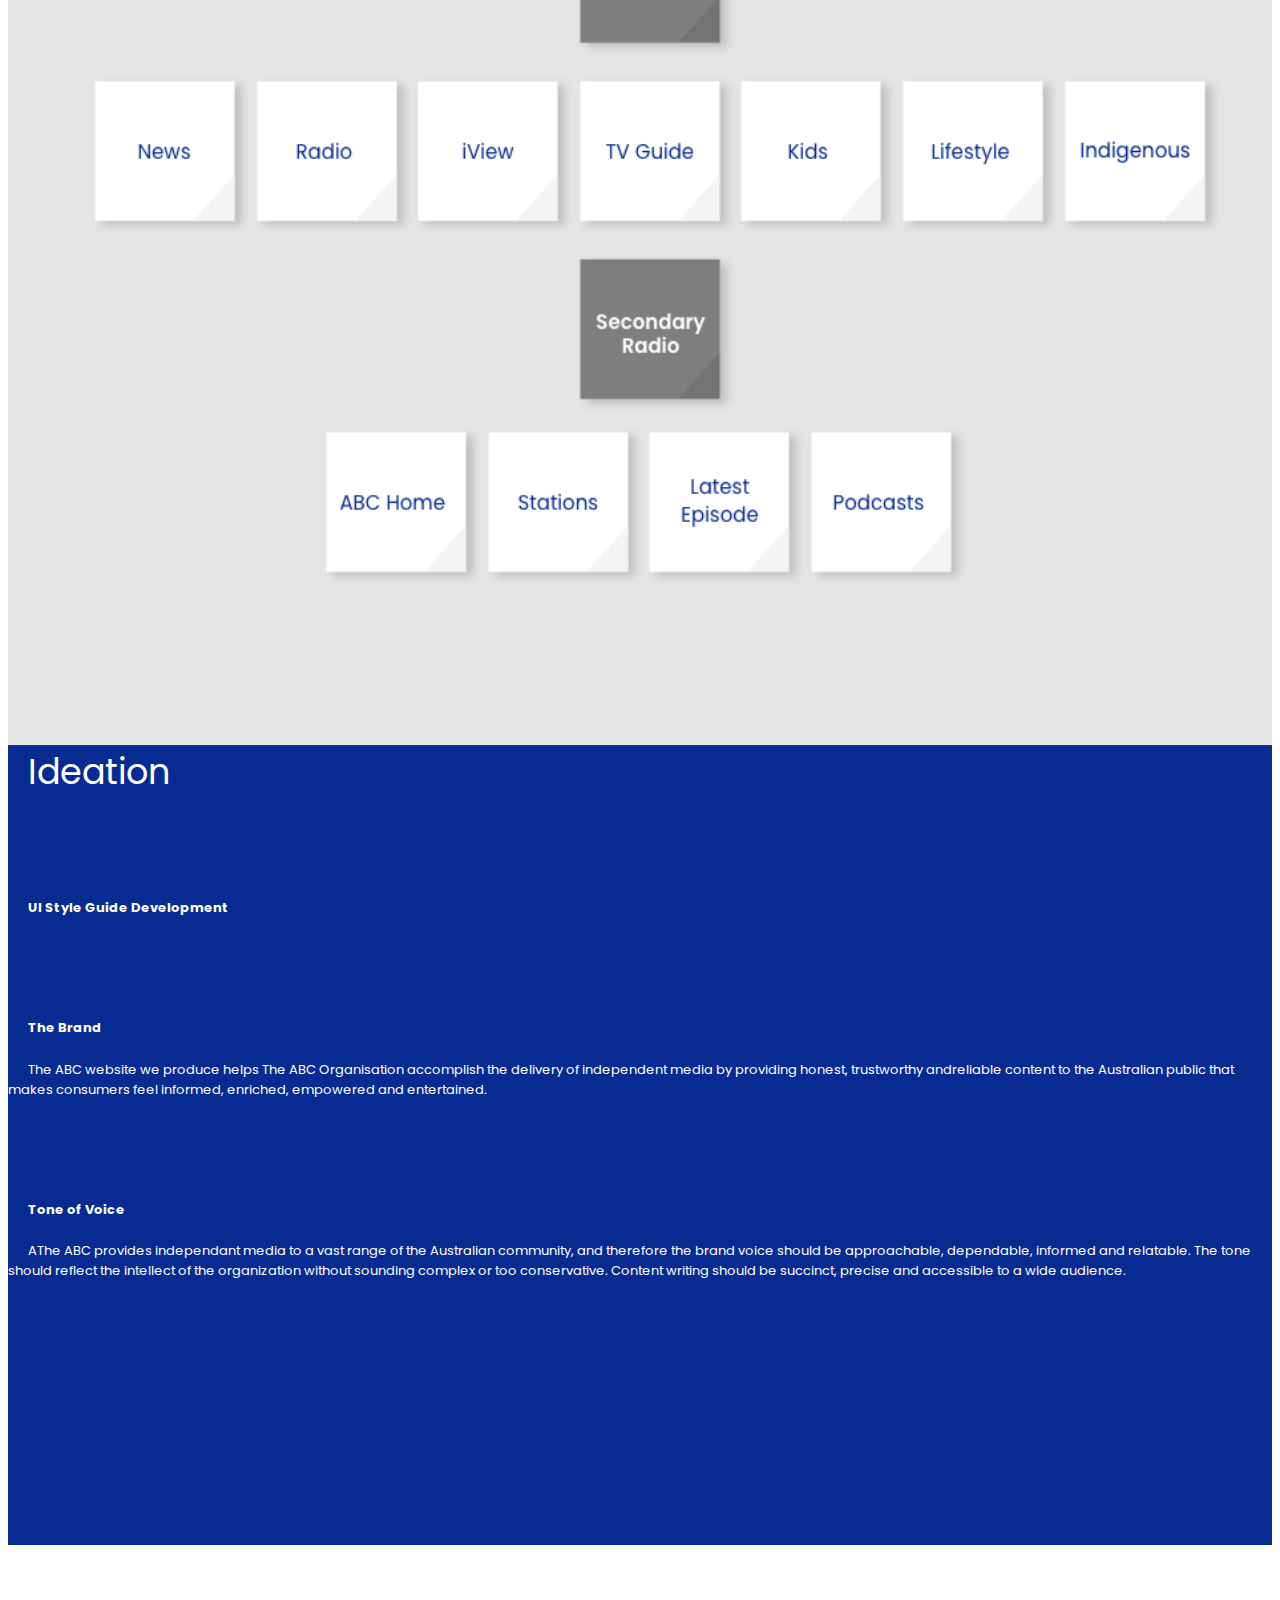
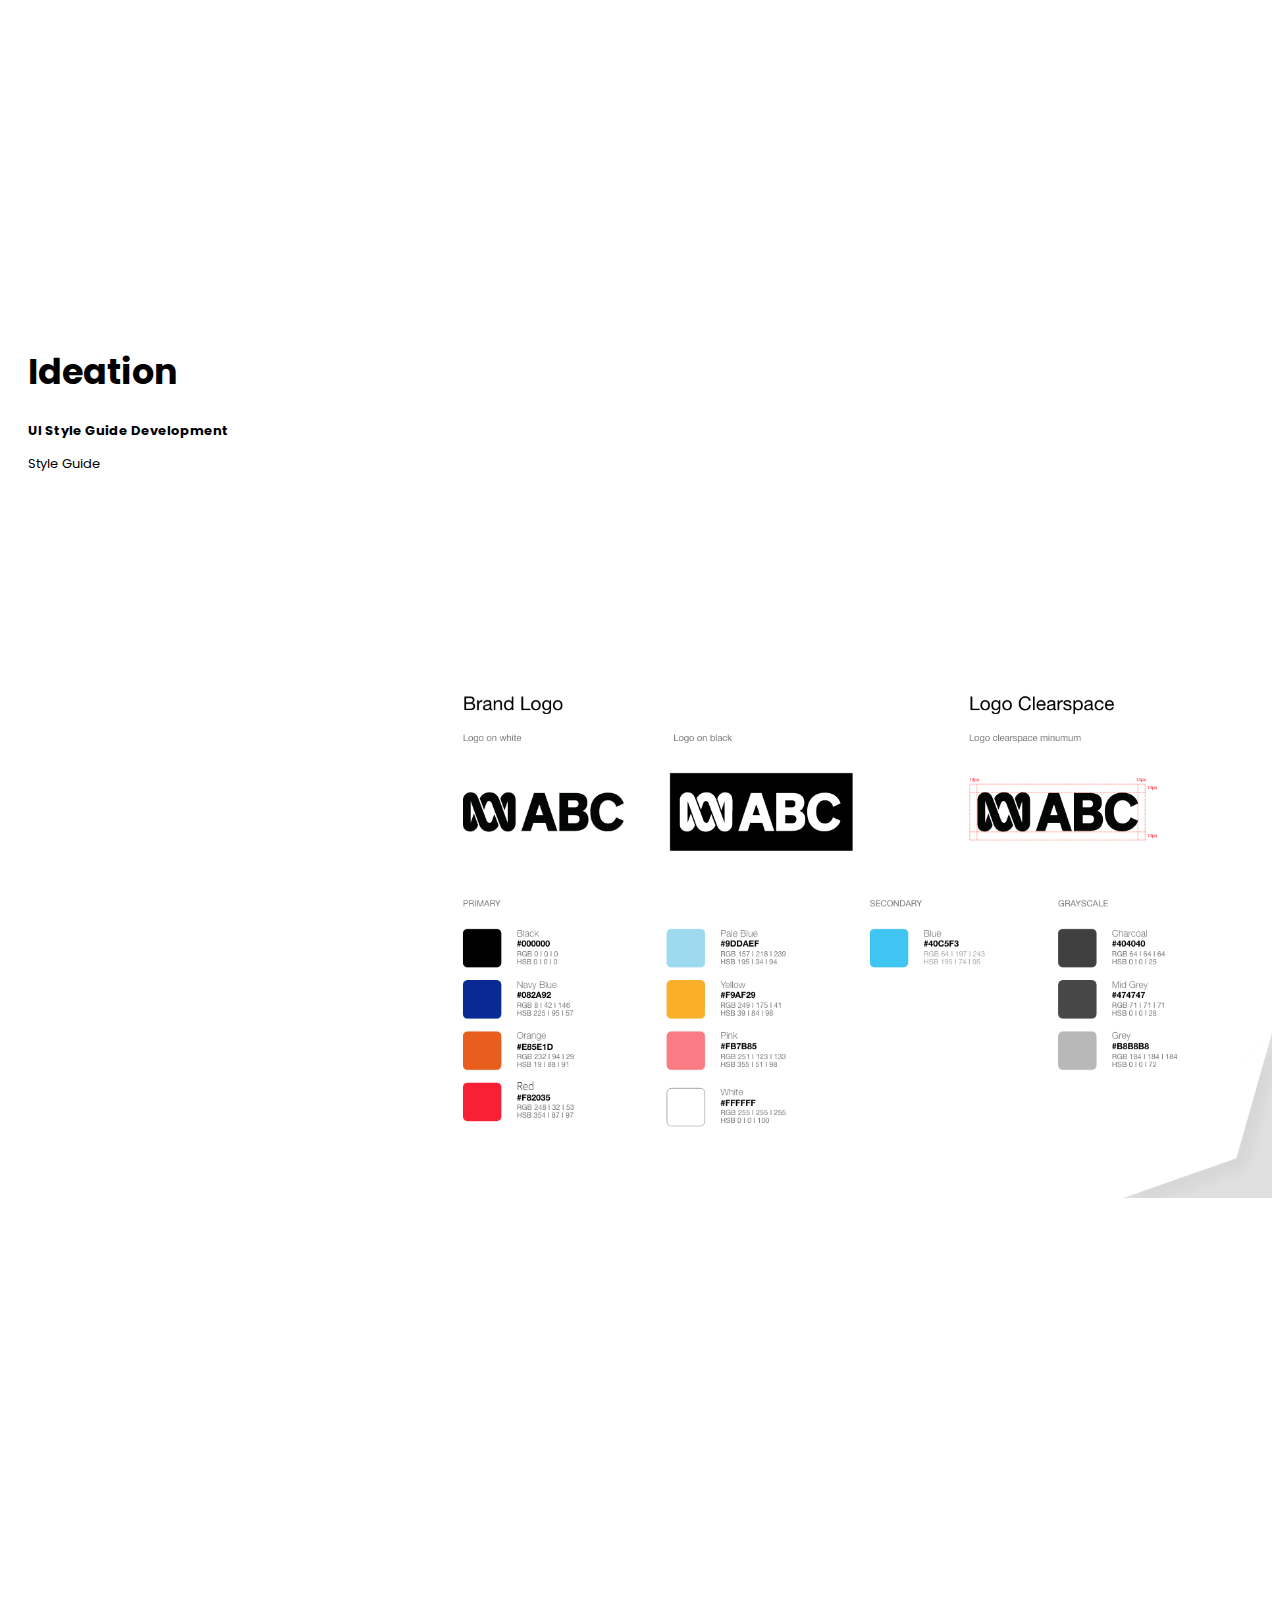
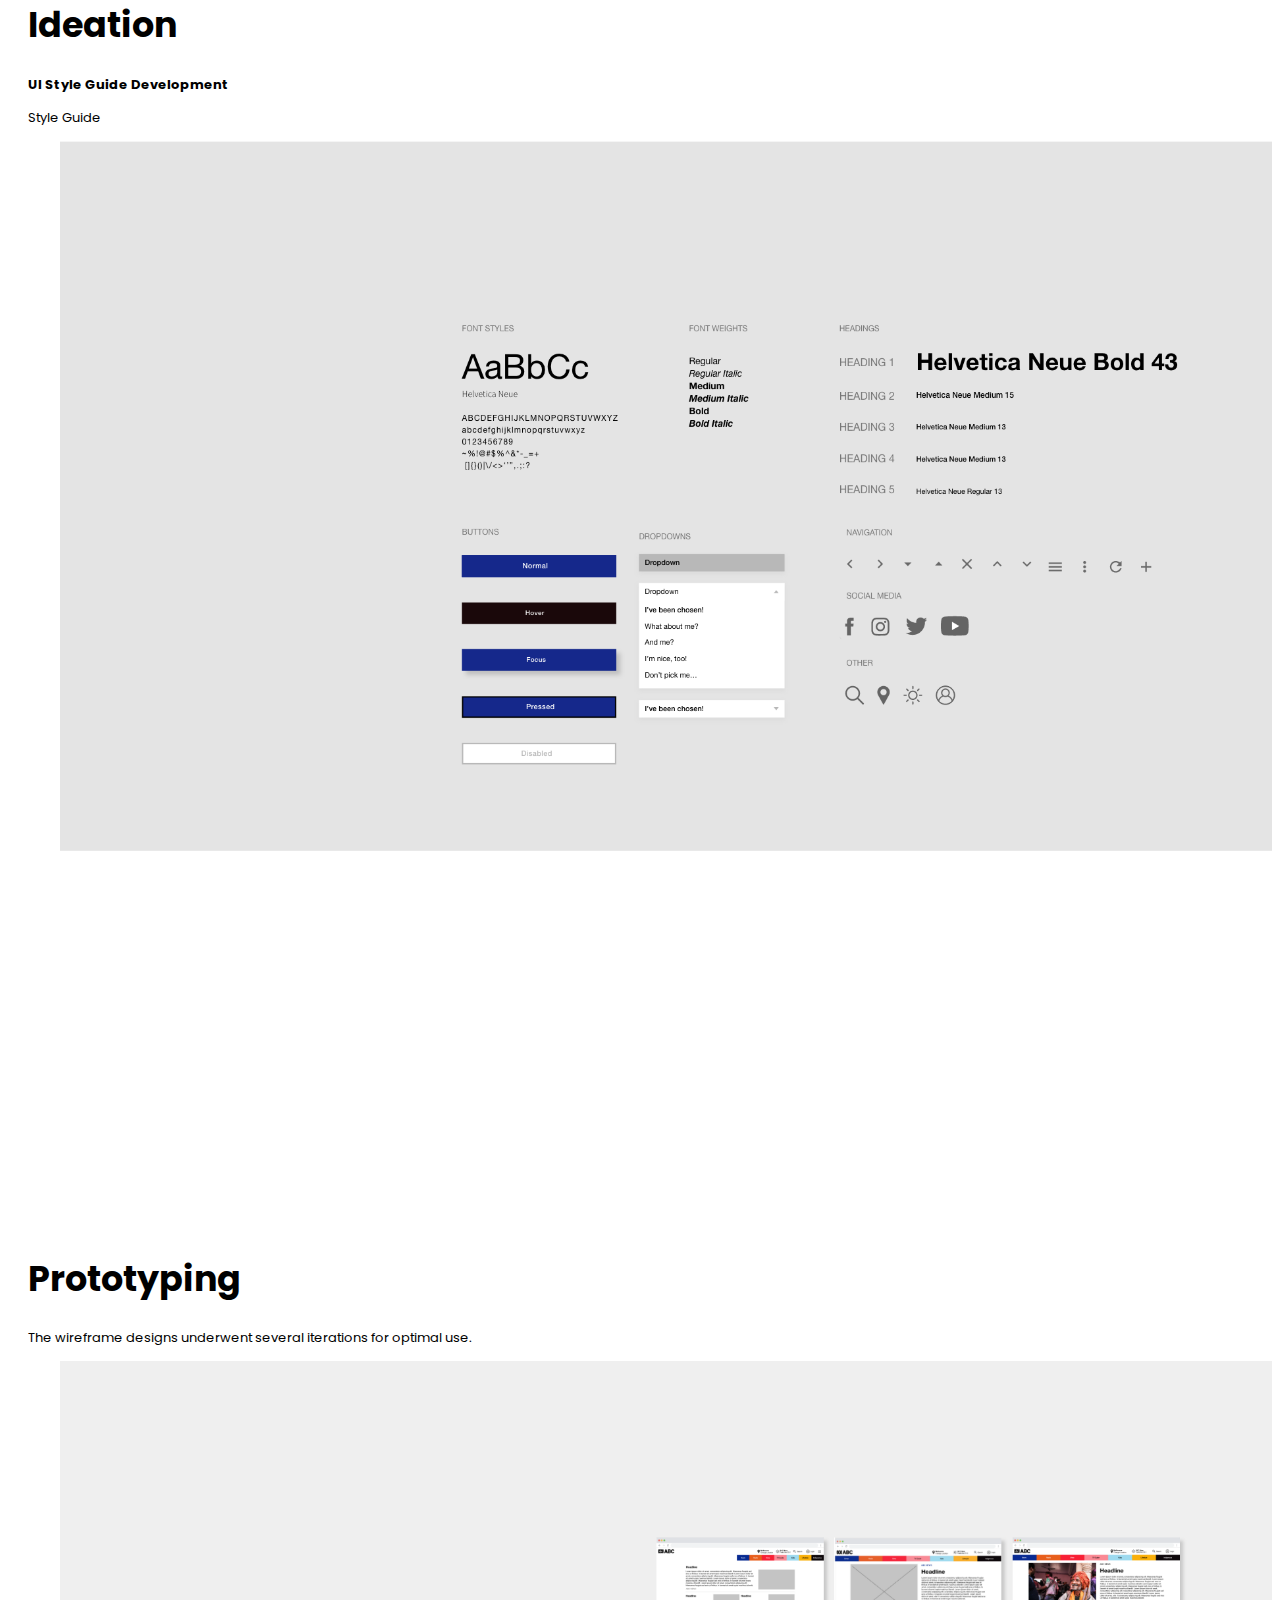
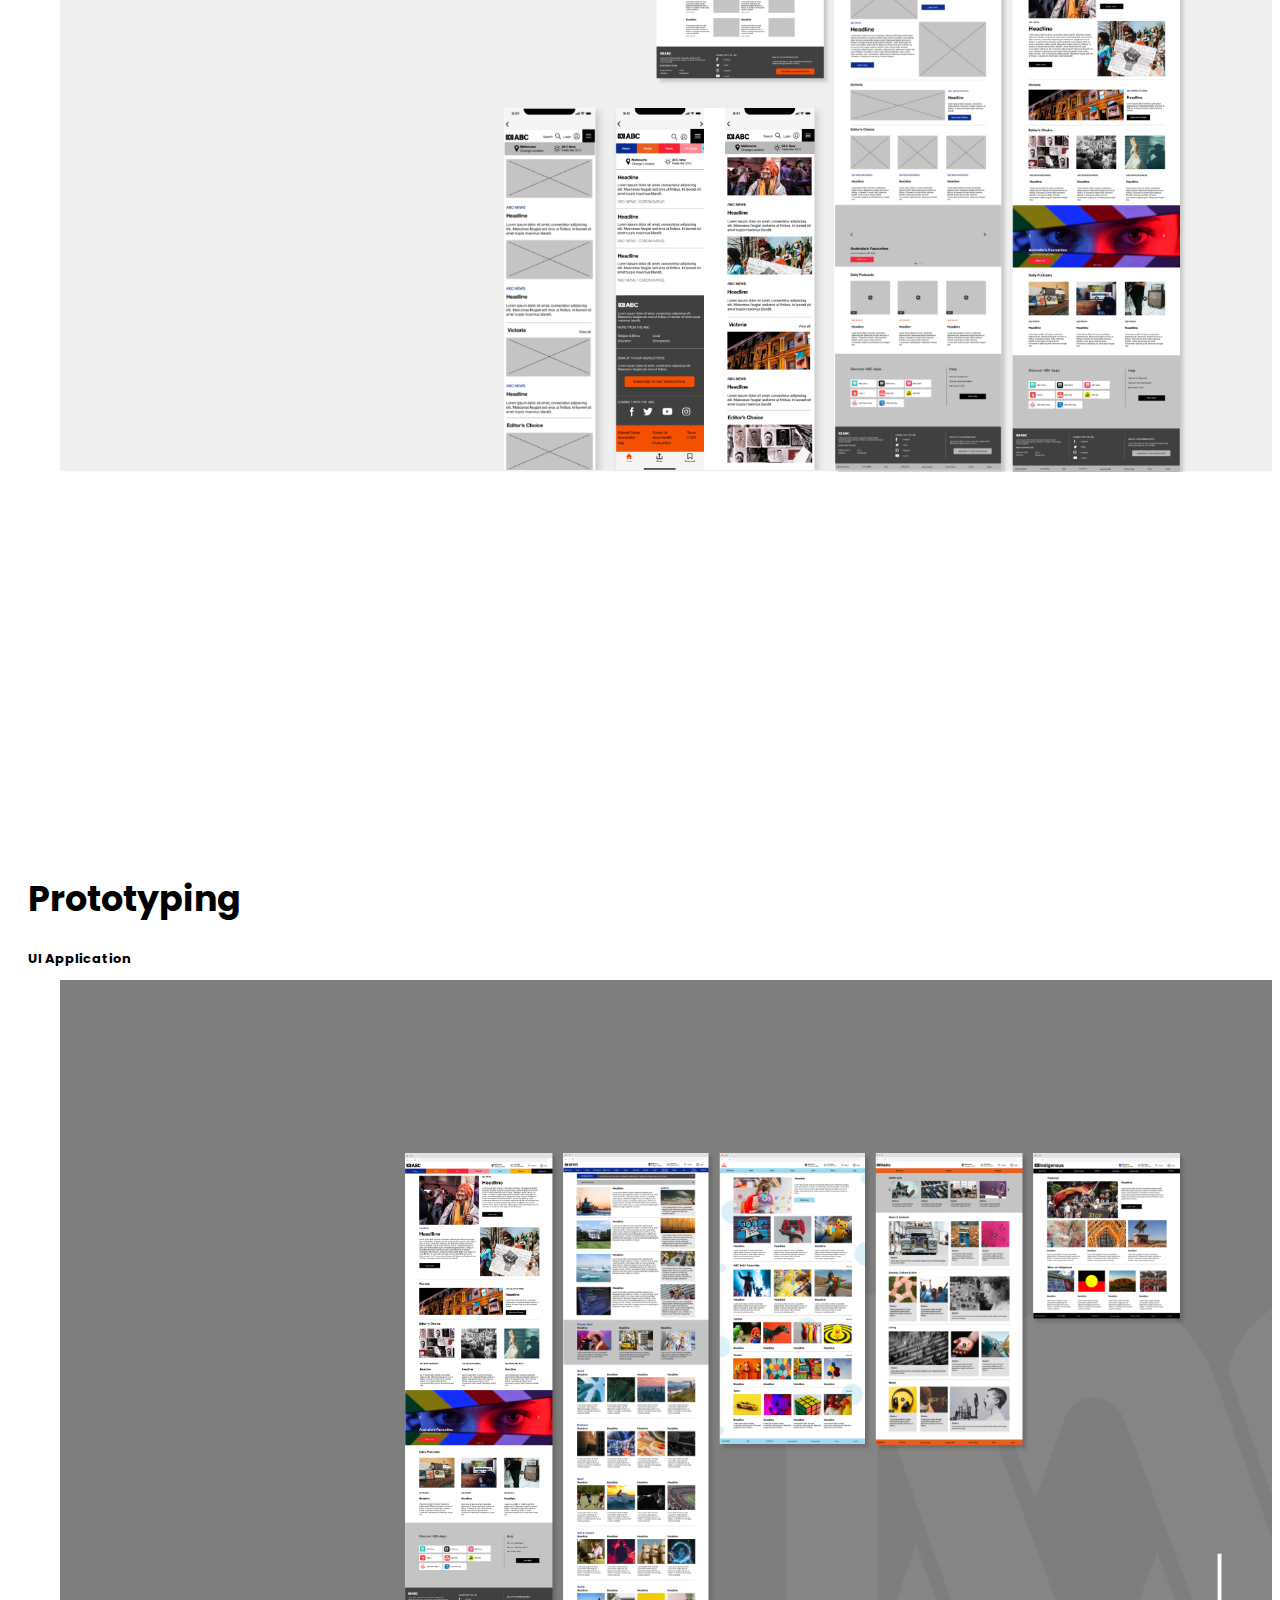
==== commit 0b6e7a80: "Update 5" ====
--- a/index.html
+++ b/index.html
@@ -26,34 +26,25 @@
           </ul>
 
          <!-- Jumbotron Component-->  
-
-        <div class="overviewContainer">
+        
+         <div class="overviewContainer">
             <div class="container">
-              <h1>Overview</h1>
-   
-
-              <h2>The Problem</h2>
-              <p>The ABC website provides the Australian community with a vast range of media content and its current navigation can be better designed to provide users with an improved experience with consistent branding, structure and a streamlined interface.</p>
- 
-
-              <h2>The Solution</h2>
-              <p>A responsive web design for mobile and desktop that elevates the user experience to improve the flow of information and media consumption.</p>
-     
-              <h2>Roles</h2>
-              <p>Anita Forte - UX Researcher/UX Designer</p>
-              <p>Elanor Tomazi - UX Researcher/UX Designer</p>
-      
-
-              <h2>Tools</h2>
-              <p>Figma, Miro, Google, Adobe XD</p>
-        
-
-              <h2>Timeline</h2>
-              <p>5 weeks</p>
-       
-
-              <p>Full Case Study</p>
-              <p>Behance</p>
+
+              <h7>Overview</h7>
+              <h5>The Problem</h5>
+              <p3>The ABC website provides the Australian community with a vast range of media content and its current navigation can be better designed to provide users with an improved experience with consistent branding, structure and a streamlined interface.</p3>
+              <h5>The Solution</h5>
+              <p3>A responsive web design for mobile and desktop that elevates the user experience to improve the flow of information and media consumption.</p3>    
+              <h5>Roles</h5>
+              <p3>Anita Forte - UX Researcher/UX Designer</p3>
+              <p3>Elanor Tomazi - UX Researcher/UX Designer</p3>
+              <h5>Tools</h5>
+              <p3>Figma, Miro, Google, Adobe XD</p3>
+              <h5>Timeline</h5>
+              <p3>5 weeks</p3>
+              <p3>Full Case Study</p3>
+              <p3>Behance</p3>
+              
             </div>   
         </div>
 
@@ -73,32 +64,29 @@
 
                 <h1>Research</h1>
                 <h2>Heuristic Evaluation</h2>
-                <br></br>
 
                 <p>A heurisitic evalution of the current ABC website allowed us to better understand which UI elements were working, and which could be improved. </p>
-                <br></br>
 
                 <h2>The Good</h2>
-                <br></br>
 
                 <h3>Consistency of Standards</h3>
                 <p>Website incorporates familiar iconogrpahy for a reduced cognitive load. </p>
-                <br></br>
+
                 
                 <h3>Help and Documentation</h3>
                 <p>Vast range of help documentation found across all interfaces.</p>
-                <br></br>
+
 
                 <h2>The Not So Good</h2>
-                <br></br>
+
 
                 <h3>Aesthetic and Minimalistic Design</h3>
                 <p>Overall very cluttered with content chunking competing for user attention. Website incorporates unique standarsd across each interface, and seemed disconnected from a branding perspective.</p>
-                <br></br>
+
 
                 <h3>User Control and Freedom</h3>
                 <p>Unclear how to naviagte back to the homepage as logos don't take users back. Needs better signposting and exit functionality.</p>
-                <br></br>
+
 
                 <p>Heuristic Analysis</p>
 
@@ -116,11 +104,11 @@
 
                 <h1>Research</h1>
                 <h2>Usability Testing</h2>
-                <br></br>
+
 
                 <h2>Goals</h2>
                 <p>To gain insights into current user flow and system performance, as well as identify areas for improvement within the navigation and over the key interfaces of the website. </p>
-                <br></br>
+
 
                 <h2>User Interview Questions</h2>
                 <p>
@@ -132,25 +120,25 @@
                     <li>Are there any specific areas that cause frustration?</li>
                     <li>Are there specific tasks that are too time-consuming?</li>
                     </p>
-                <br></br>
+
 
                 <h3>Participants</h3>
                 <p>5 x current users of the ABC website and people who are searching for specific topics on the platform.</p>
-                <br></br>
+
 
               </div>
 
               <div class="col">
                 <h1>Testing Insights</h1>
-                <br></br>
+   
 
                 <h2>No. 1</h2>
                 <p>Homepage was too cluttered, and content chunking was overwhelming users. Different items were competing for user attention.  Could user overall simplifying for better comprehension and user experience.</p>
-                <br></br>
+   
 
                 <h2>No. 2</h2>
                 <p>Navigation was inconsistent across the platform. Users could not navigate back to the ABC homepage, and were quite confused and lost when attempting to do so.</p>
-                <br></br>
+
 
               </div>
             </div>
@@ -161,76 +149,64 @@
             <div class="col">
                 <h1>Definition & Synthesis</h1>
                 <h2>Hello, Simon.</h2>
-                <br></br>
+
 
                 <img src="images/Simon.png">
 
                 <p>Name: Simon Baker</p>
                 <p>Age: 45</p>
-                <br></br>
-
-                <h4>Personality:</h4>
-                <p>Active, eco-conscious, left-leaning, thoughtful.</p>
-                <h4>Occupation:</h4>
-                <p>Social Worker</p>
-                <h4>Relationship Status:</h4>
-                <p>Defacto relationship, no kids</p>
-                <h4>Location:</h4>
-                <p>Melbourne</p>
-                <br></br>
+
+                <p>Personality:Active, eco-conscious, left-leaning, thoughtful.</p>
+                <p>Occupation:Social Worker</p>
+                <p>Relationship Status:Defacto relationship, no kids</p>
+                <p>Location:Melbourne</p>
+
             </div>
             <div class="col">
                 <h3>Behavioural Demographics</h3>
-                <br></br>
-
-                <h4>Likes:</h4>
-                <p>Eating at his local cafe, jogging, reading, gardening.</p>
-                <h4>Loves:</h4>
-                <p>Coffee, travelling</p>
-                <h4>Doesn't Like:</h4>
-                <p>Social inequality, commercial TV</p>
-                <h4>Does:</h4>
-                <p>Take an active interest in current affairs, discusses politics with his friends and partner and checks the news every morning.</p>
-                <br></br>
+
+                <p>Likes:Eating at his local cafe, jogging, reading, gardening.</p>
+                <p>Loves:Coffee, travelling</p>
+                <p>Doesn't Like:Social inequality, commercial TV</p>
+                <p>Does:Take an active interest in current affairs, discusses politics with his friends and partner and checks the news every morning.</p>
+
 
                 <h3>Goals & Needs</h3>
-                <br></br>
-
-                <h4>Needs to:</h4>
+
+                <h6>Needs to:</h6>
                 <li>Be informed daily about current news and events.</li>
                 <li>Be able to source information that is free from commercial bias.</li>
                 <li>Be aware of local news and events as it pertains to his job.</li>
                 <li>Be updated on local politics.</li>
-                <br></br>
-
-                <h4>Wants to:</h4>
+
+                <h6>Wants to:</h6>
                 <li>Read thought-provoking content that keeps him updated on current news.</li>
                 <li>Be able to share his knowledge with like-minded individuals.</li>
                 <li>Feel abreast of world politics as well as local government topics.</li>
                 <li>Learn more about what is happening in the arts  in Melbourne.</li>
                 <li>Continuously learn and be intellectually stimulated.</li>
-                <br></br>
+
             </div>
             <div class="col">
                 <h3>Pain Points & Potential Solutions</h3>
-                <br></br>
-
-                <h4>Pained when:</h4>
+
+
+                <h6>Pained when:</h6>
                 <li>He has to look at or watch ads.</li>
                 <li>Information isn’t clearly ordered or labeled.</li>
                 <li>He has to spend too much time trying to find a specific article.</li>
                 <li>There are too many distractions on one page - ie. interrupting banner ads and pop-ups.
                 </li>
-                <br></br>
+
 
                 <h3>Potential Solution is:</h3>
-                <br></br>
-
-                <h4>Needs to:</h4>
+
+
+                <h6>Needs to:</h6>
                 <li>A well-organised interface.</li>
                 <li>Clear delineation of interface and pages.</li>
                 <li>Relevant news stories assigned more real estate on the homepage.</li>
-                <br></br>
+
 
                 <p2>"The ABC is great because it is independent and free from commercial bias, but a cluttered interface is very distracting when you need to find something."</p2>
 
@@ -246,20 +222,20 @@
 
                 <h1>Definition & Synthesis</h1>
                 <h2>Information Architecture & Card Sorting</h2>
-                <br></br>
+
 
                 <p>Card sorting provided an analysis on the current structure, and highlighted where we could improve the information architecture. </p>
-                <br></br>
+
 
                 <h2>Areas for improvement include:</h2>
                     <li>Simplifying menu options</li>
                     <li>Unified homepage signposting</li>
                     <li>Removal of duplicated menu items</li>
-                <br></br>
+
 
                 <p>IA Analysis</p>
                 <p>Revised Site Map</p>
-                <br></br>
+
 
               </div>
 
@@ -271,21 +247,21 @@
         <!-- Jumbotron Component 2-->  
 
         <div class="jumbotron jumbotron-fluid">
-          <div class="container">
-            <h1>Ideation</h1>
-            <h2>UI Style Guide Development</h2>
-            <br></br>
-
-            <h2>The Brand</h2>
-            <p>The ABC website we produce helps The ABC Organisation accomplish the delivery of independent media by providing honest, trustworthy andreliable 
+          <div class="containerIdeation">
+            <h7>Ideation</h7>
+            <h5>UI Style Guide Development</h5>
+
+
+            <h5>The Brand</h5>
+            <p3>The ABC website we produce helps The ABC Organisation accomplish the delivery of independent media by providing honest, trustworthy andreliable 
               content to the Australian public that makes consumers feel informed, enriched, empowered and entertained.
-              </p>
-            <br></br>
-
-            <h2>Tone of Voice</h2>
-            <p>AThe ABC provides independant media to a vast range of the Australian community, and therefore the brand voice should be approachable, dependable, informed and relatable. The tone should reflect the intellect of the organization without sounding complex or too conservative.
-              Content writing should be succinct, precise and accessible to a wide audience. </p>
-            <br></br>
+              </p3>
+
+
+            <h5>Tone of Voice</h5>
+            <p3>AThe ABC provides independant media to a vast range of the Australian community, and therefore the brand voice should be approachable, dependable, informed and relatable. The tone should reflect the intellect of the organization without sounding complex or too conservative.
+              Content writing should be succinct, precise and accessible to a wide audience. </p3>
+
           </div>   
       </div>
 
@@ -297,7 +273,7 @@
           <h2>UI Style Guide Development</h2>
           <p>Style Guide</p>
           <img src="images/SG1@2x@2x.png">
-          <br></br>
+
         </div>   
     </div>
 
@@ -309,7 +285,7 @@
               <h2>UI Style Guide Development</h2>
               <p>Style Guide</p>
               <img src="images/SG2@2x.png">
-              <br></br>
+
             </div>   
         </div>
 
@@ -320,7 +296,7 @@
               <h1>Prototyping</h1>
               <p>The wireframe designs underwent several iterations for optimal use.</p>
               <img src="images/Prototyping@2x.png">
-              <br></br>
+
             </div>   
         </div>
 
@@ -332,7 +308,7 @@
                 <h2>UI Application</h2>
                 
                 <img src="images/Prototyping UI@2x.png">
-                <br></br>
+
               </div>   
           </div>
   
@@ -344,16 +320,16 @@
 
             <h1>Testing & Iterating</h1>
             <h2>Insights</h2>
-            <br></br>
+
 
             <h2>Mobile</h2>
             <p>Users prefered to use either the hamburger menu or the top sliding navigation bar, but not both.</p>
-            <br></br>
+
 
             <h2>Desktop</h2>
             <p>Users didn't instantly notice the dropdown meny arrows. Dropdown men arrows needed to be increased in size and filled with colour.</p>
             <p>Users wanted a better allocation of colour blocking across the top navigation.</p>
-            <br></br>
+
 
           </div>
 
@@ -371,7 +347,7 @@
           <p>Desktop Prototype</p>
           
           <img src="images/Final1@2x.png">
-          <br></br>
+
         </div>   
     </div>
 
@@ -385,7 +361,7 @@
           <p>Mobile Prototype</p>
           
           <img src="images/Final2@2x.png">
-          <br></br>
+
         </div>   
     </div>
 
@@ -405,7 +381,7 @@
           <button>Read the Case Study</button>
           
           <img src="images/FinalThoughts@2x.png">
-          <br></br>
+
         </div>   
     </div>
 
--- a/css/style.css
+++ b/css/style.css
@@ -2,6 +2,7 @@
     font-family: 'Poppins', sans-serif;
     font-size: 13px;
     font-weight: normal;
+    margin-left: 20px;
 }
 
 
@@ -9,23 +10,30 @@
     font-family: 'Poppins', sans-serif;
     font-size: 35px;
     font-weight: bolder;
+    margin-top: 200px;
+    padding-top: 200px;
+    margin-left: 20px;
+
 }
 
 h2 {
     font-family: 'Poppins', sans-serif;
     font-size: 13px;
     font-weight: bolder;
+    margin-left: 20px;
 }
 
 h3 {
     font-family: 'Poppins', sans-serif;
     font-size: 15px;
+    margin-left: 20px;
 }
 
-h4 {
+h6 {
     font-family: 'Poppins', sans-serif;
     font-size: 11px;
     font-weight: bold;
+    margin-left: 20px;
 }
 
 li {
@@ -37,3 +45,44 @@
     width: 100%;
     display: block;
   }
+
+  .overviewContainer {
+    background-image: url("../images/abcBlueBG.png");
+    background-repeat: no-repeat;
+    display: block;
+    height: 700px;
+    align-content: center;
+    margin-left: 90px;
+  }
+
+p3 {
+    font-family: 'Poppins', sans-serif;
+    font-size: 13px;
+    font-weight: normal;
+    color: white;
+    margin-left: 20px;
+}
+
+
+h7 {
+    font-family: 'Poppins', sans-serif;
+    font-size: 35px;
+    color: white;
+    margin-top: 500px;
+    padding-top: 200px;
+    margin-left: 20px;
+}
+
+h5 {
+    font-family: 'Poppins', sans-serif;
+    font-size: 13px;
+    font-weight: bold;
+    color: white;
+    margin-top: 100px;
+    margin-left: 20px;
+}
+
+.containerIdeation {
+    background-color: #082B92;
+    height: 800px;
+}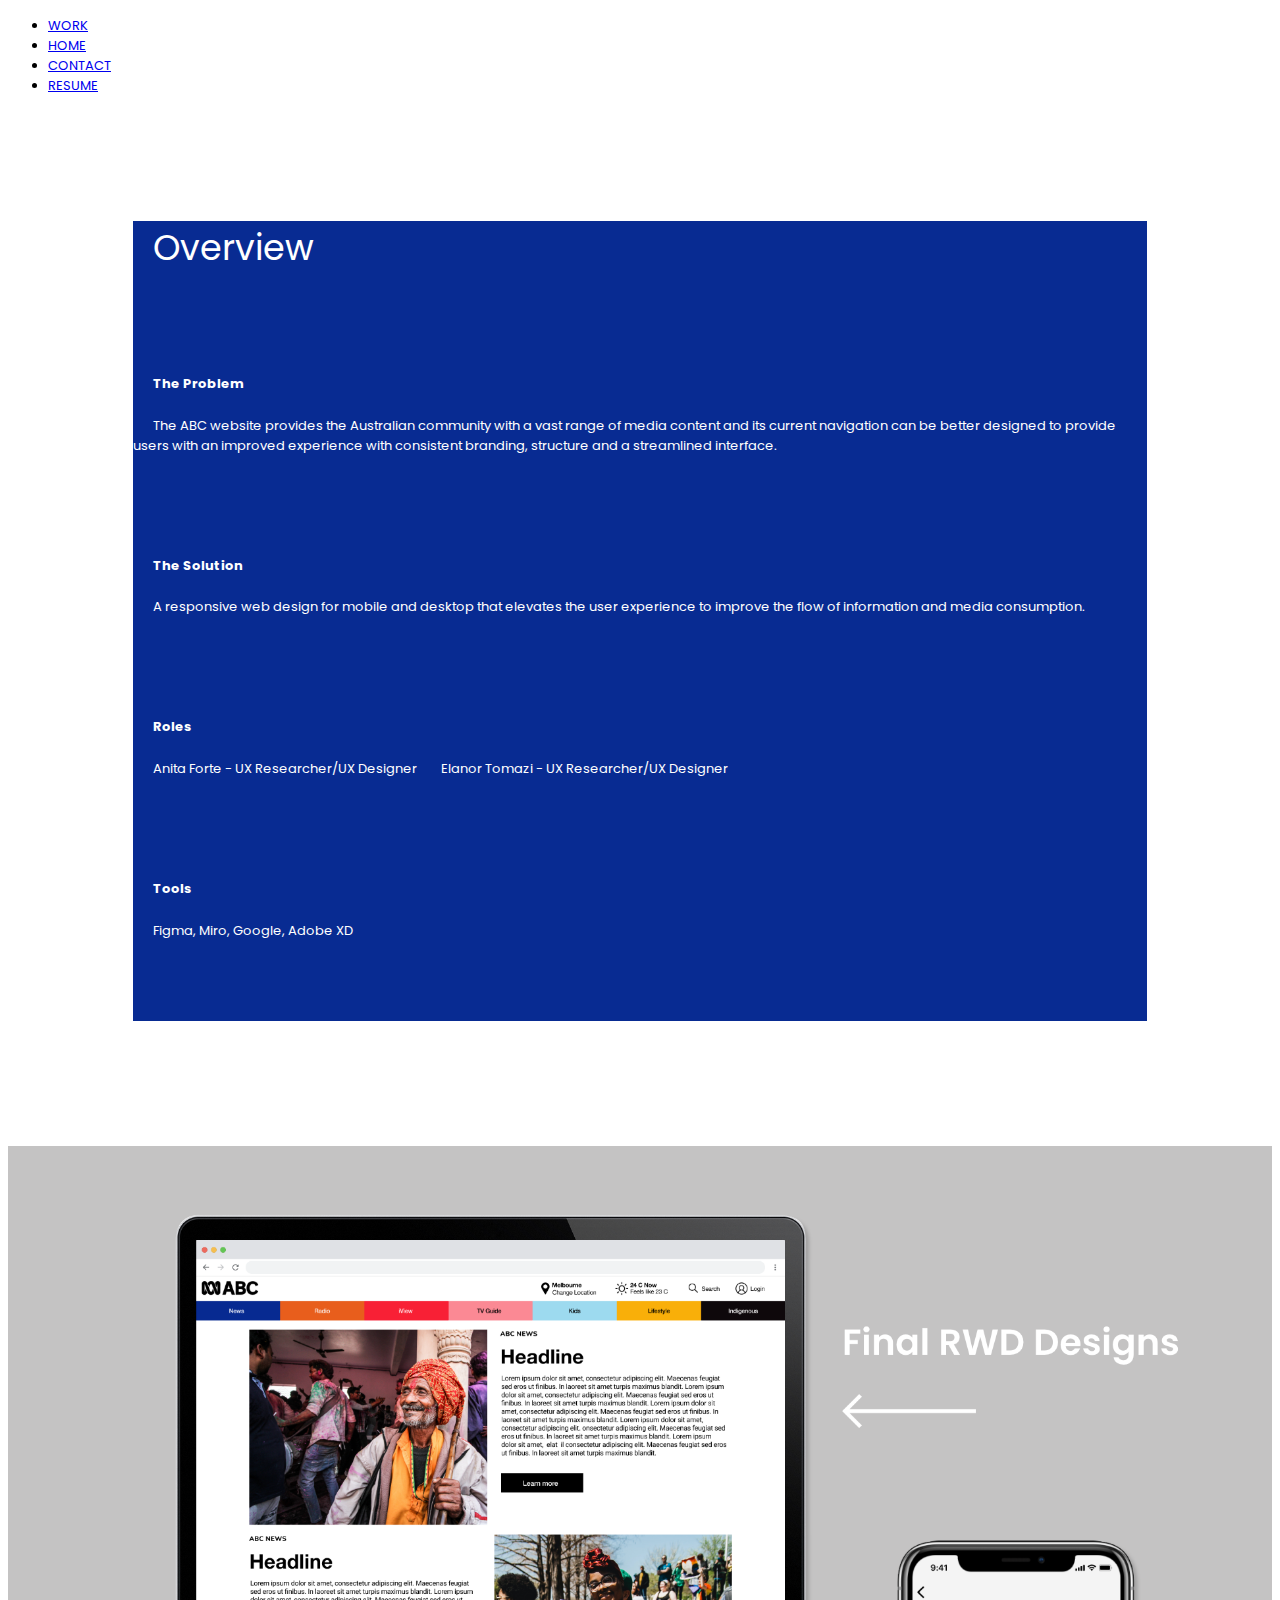
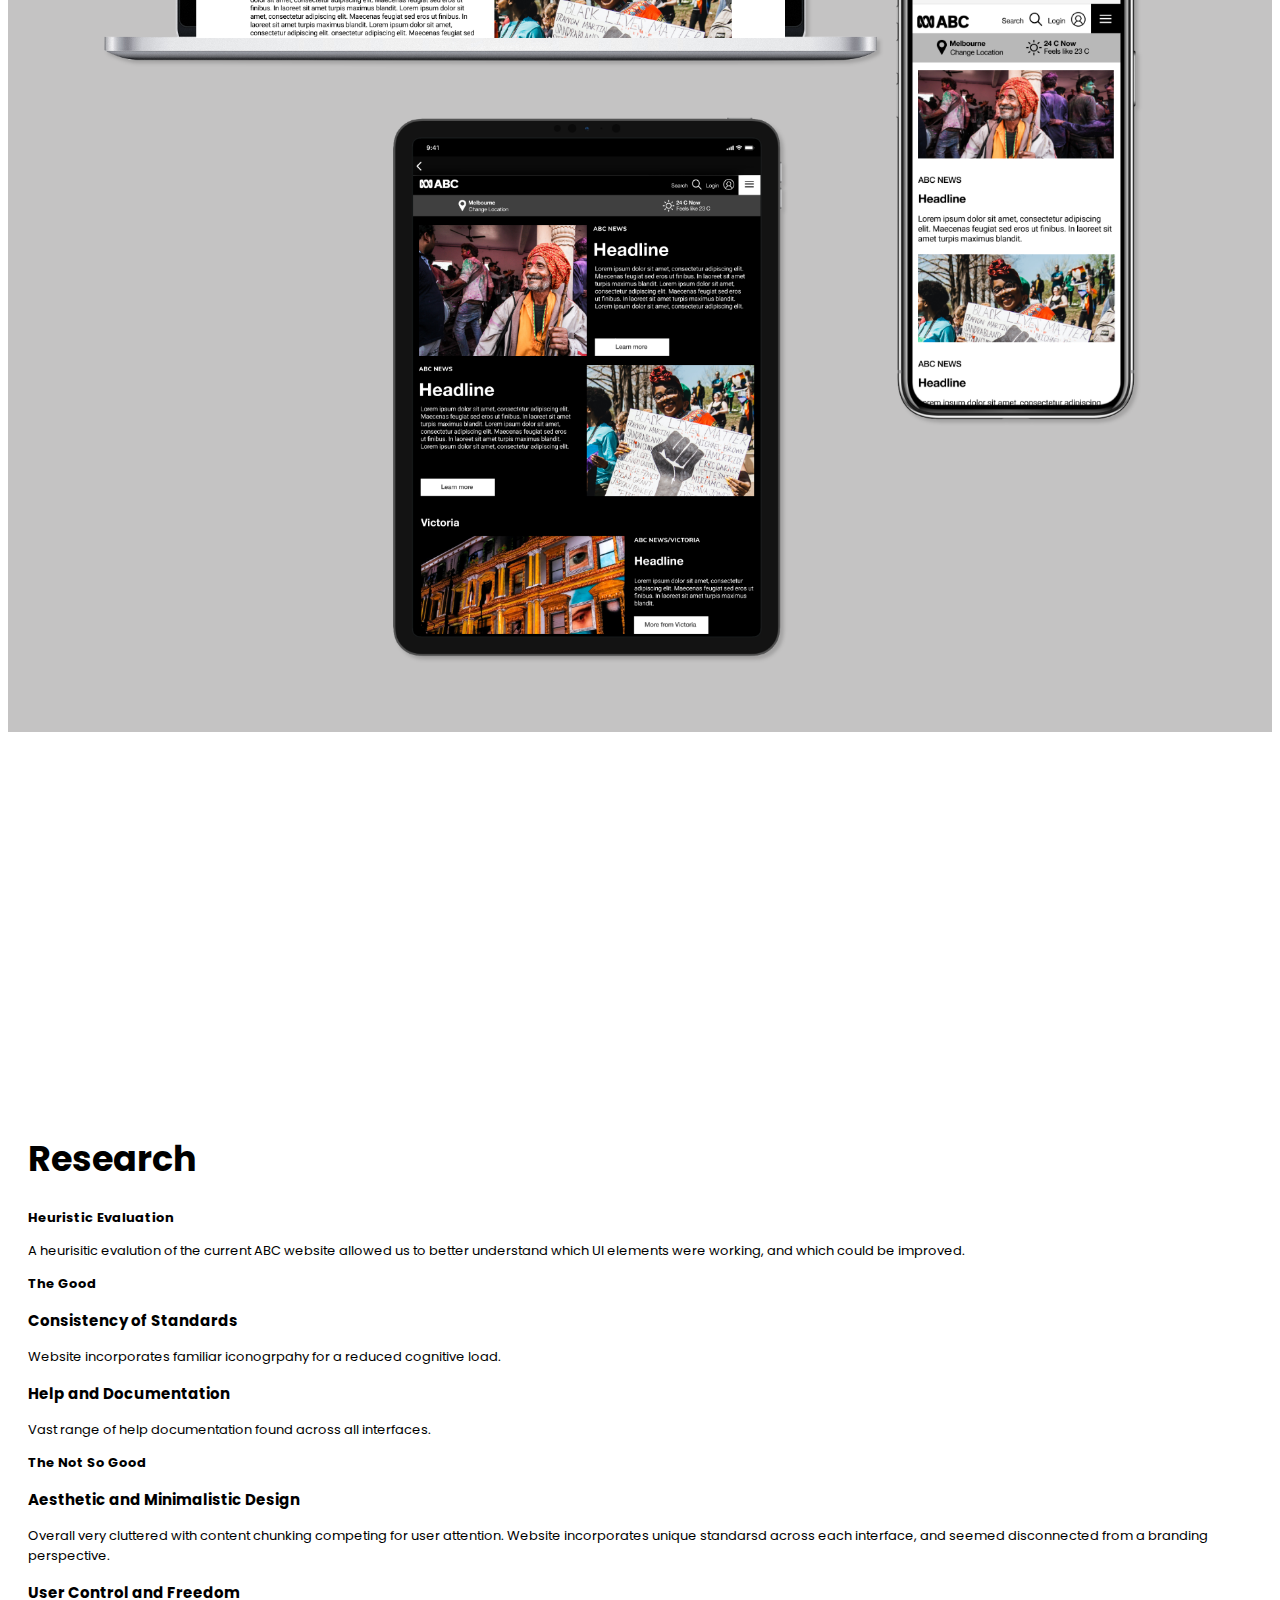
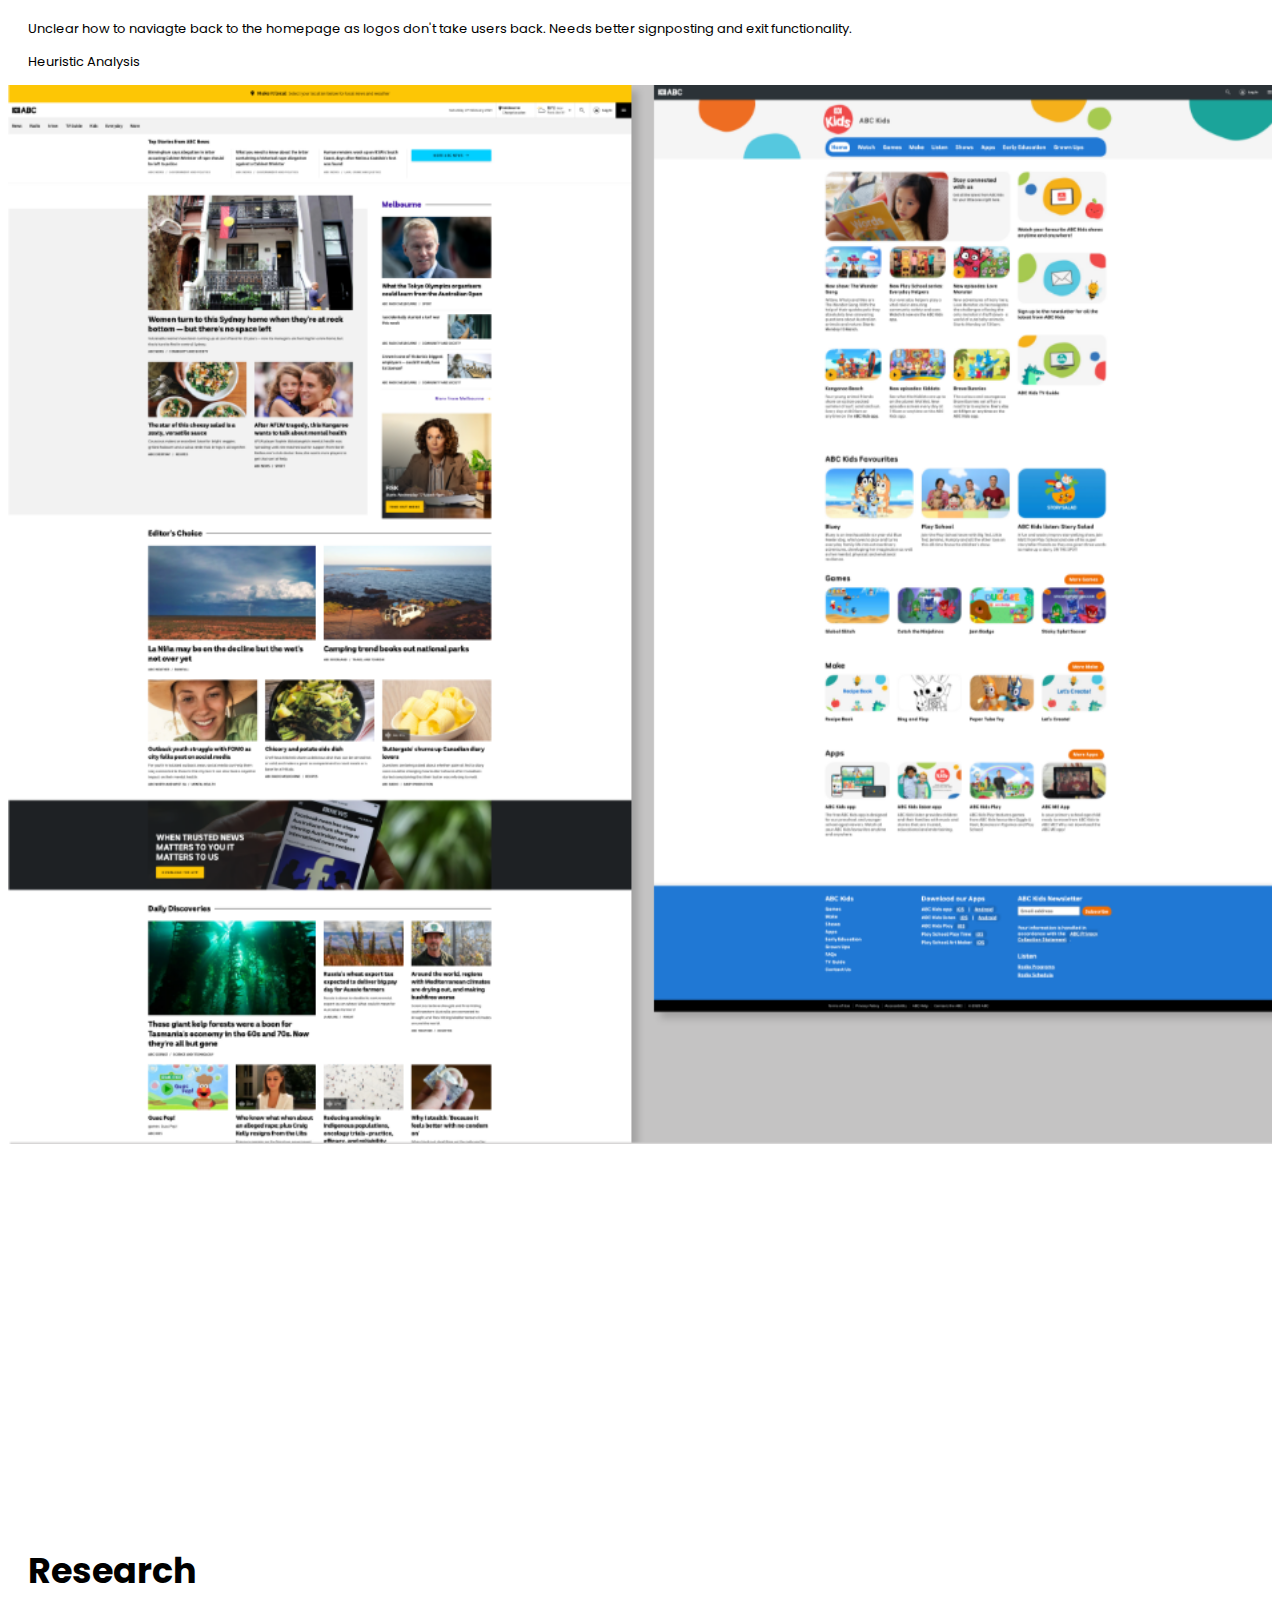
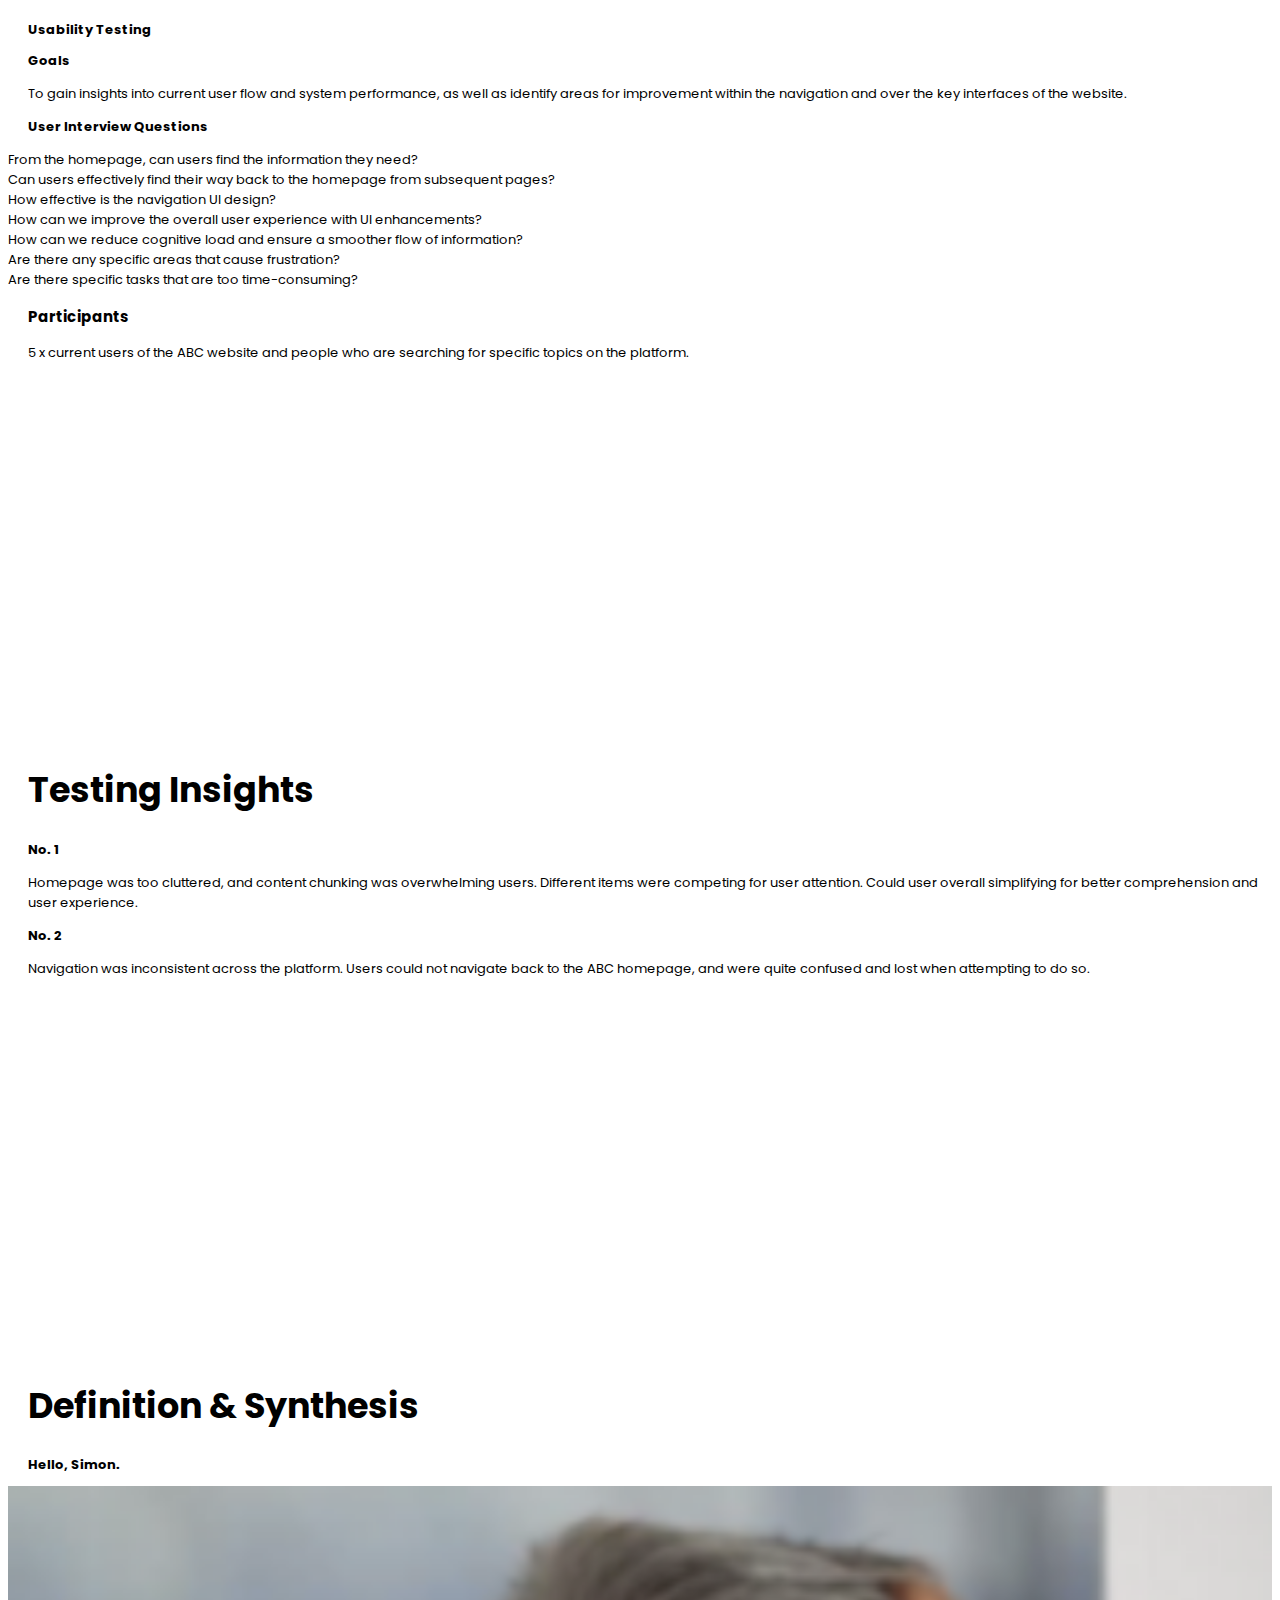
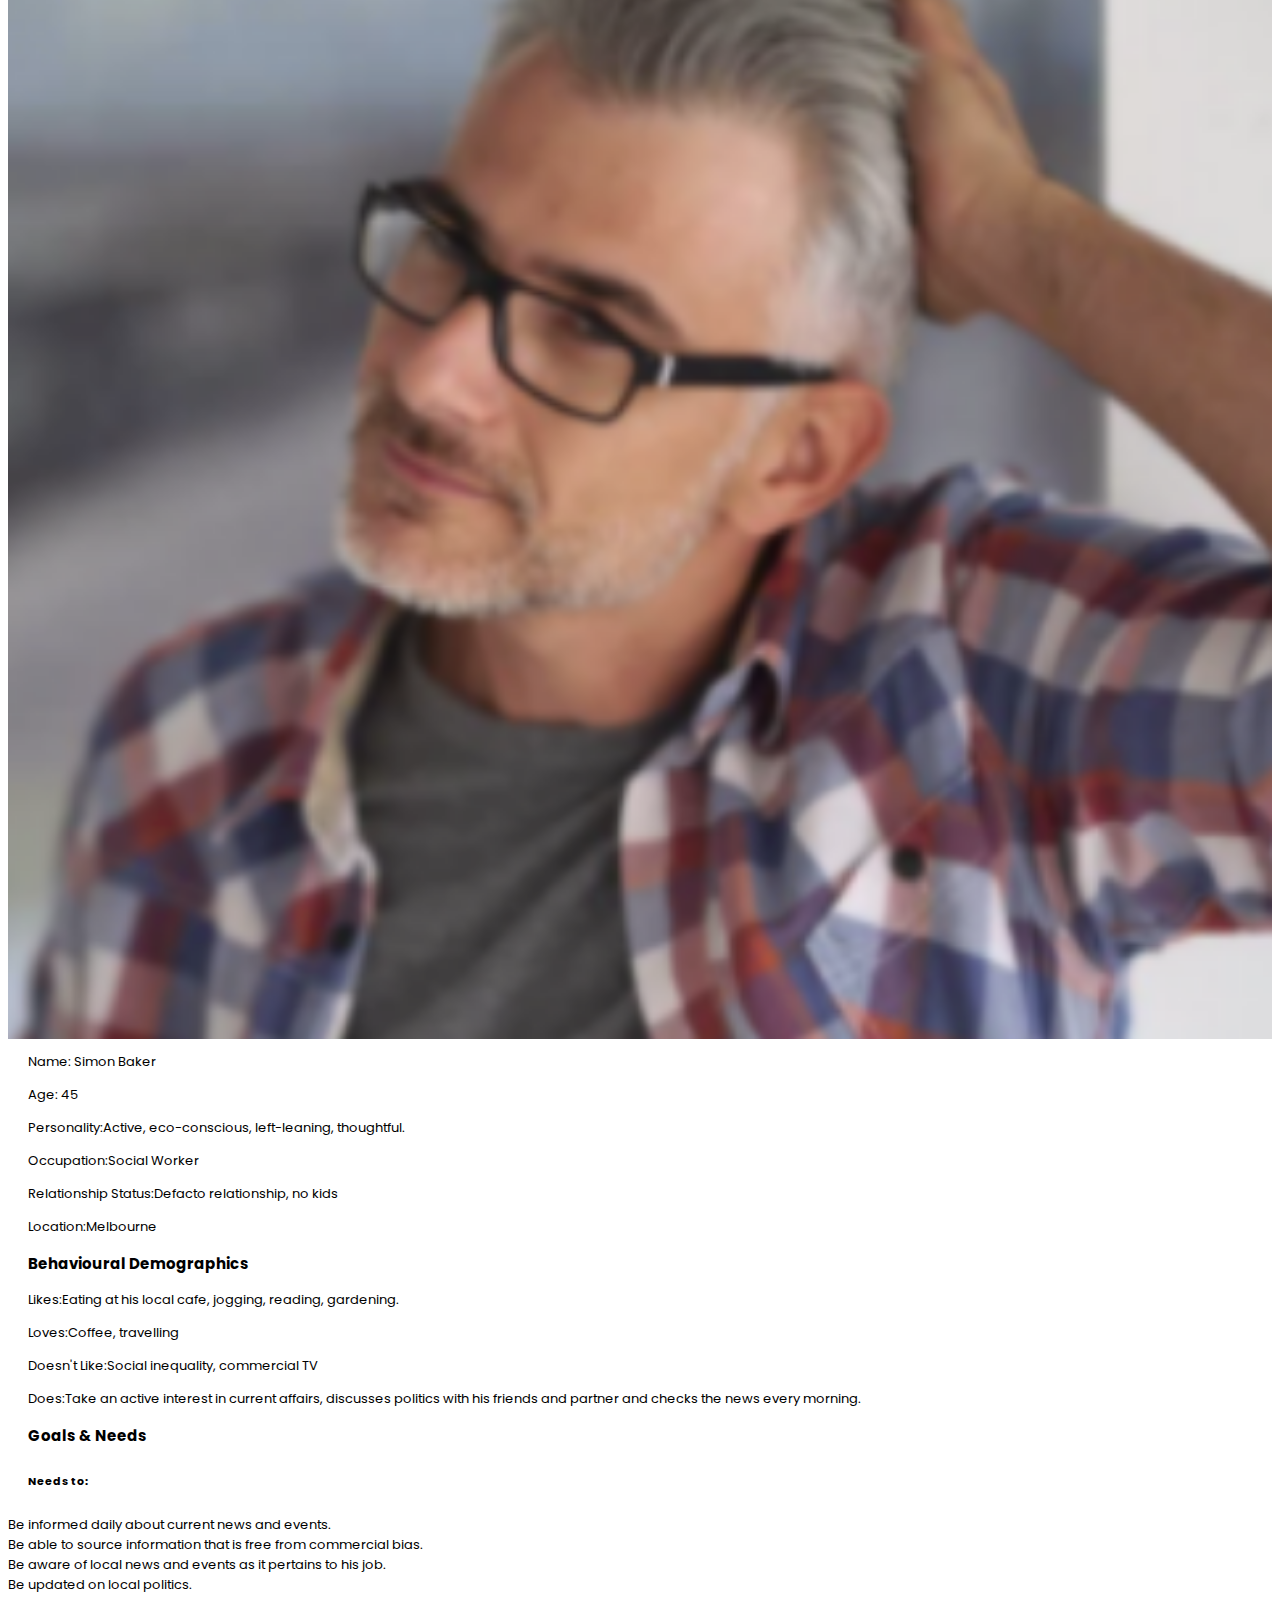
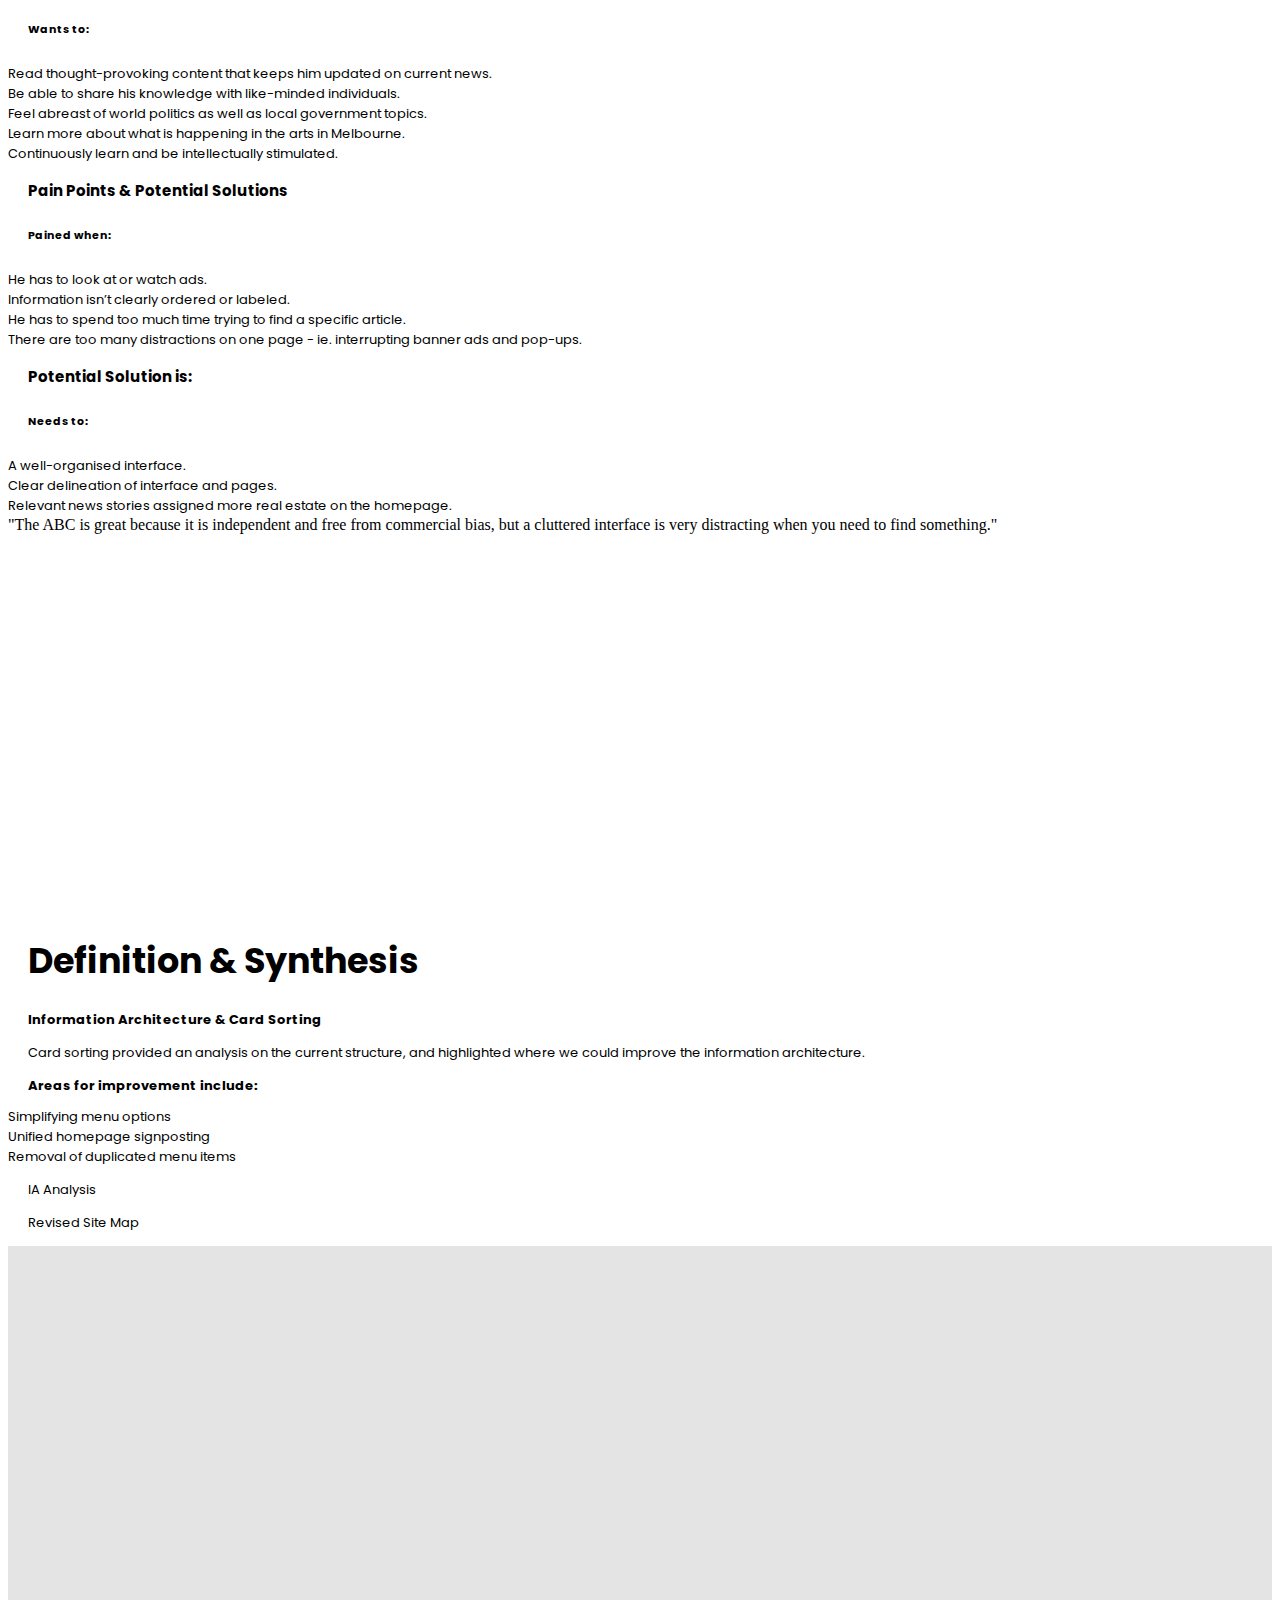
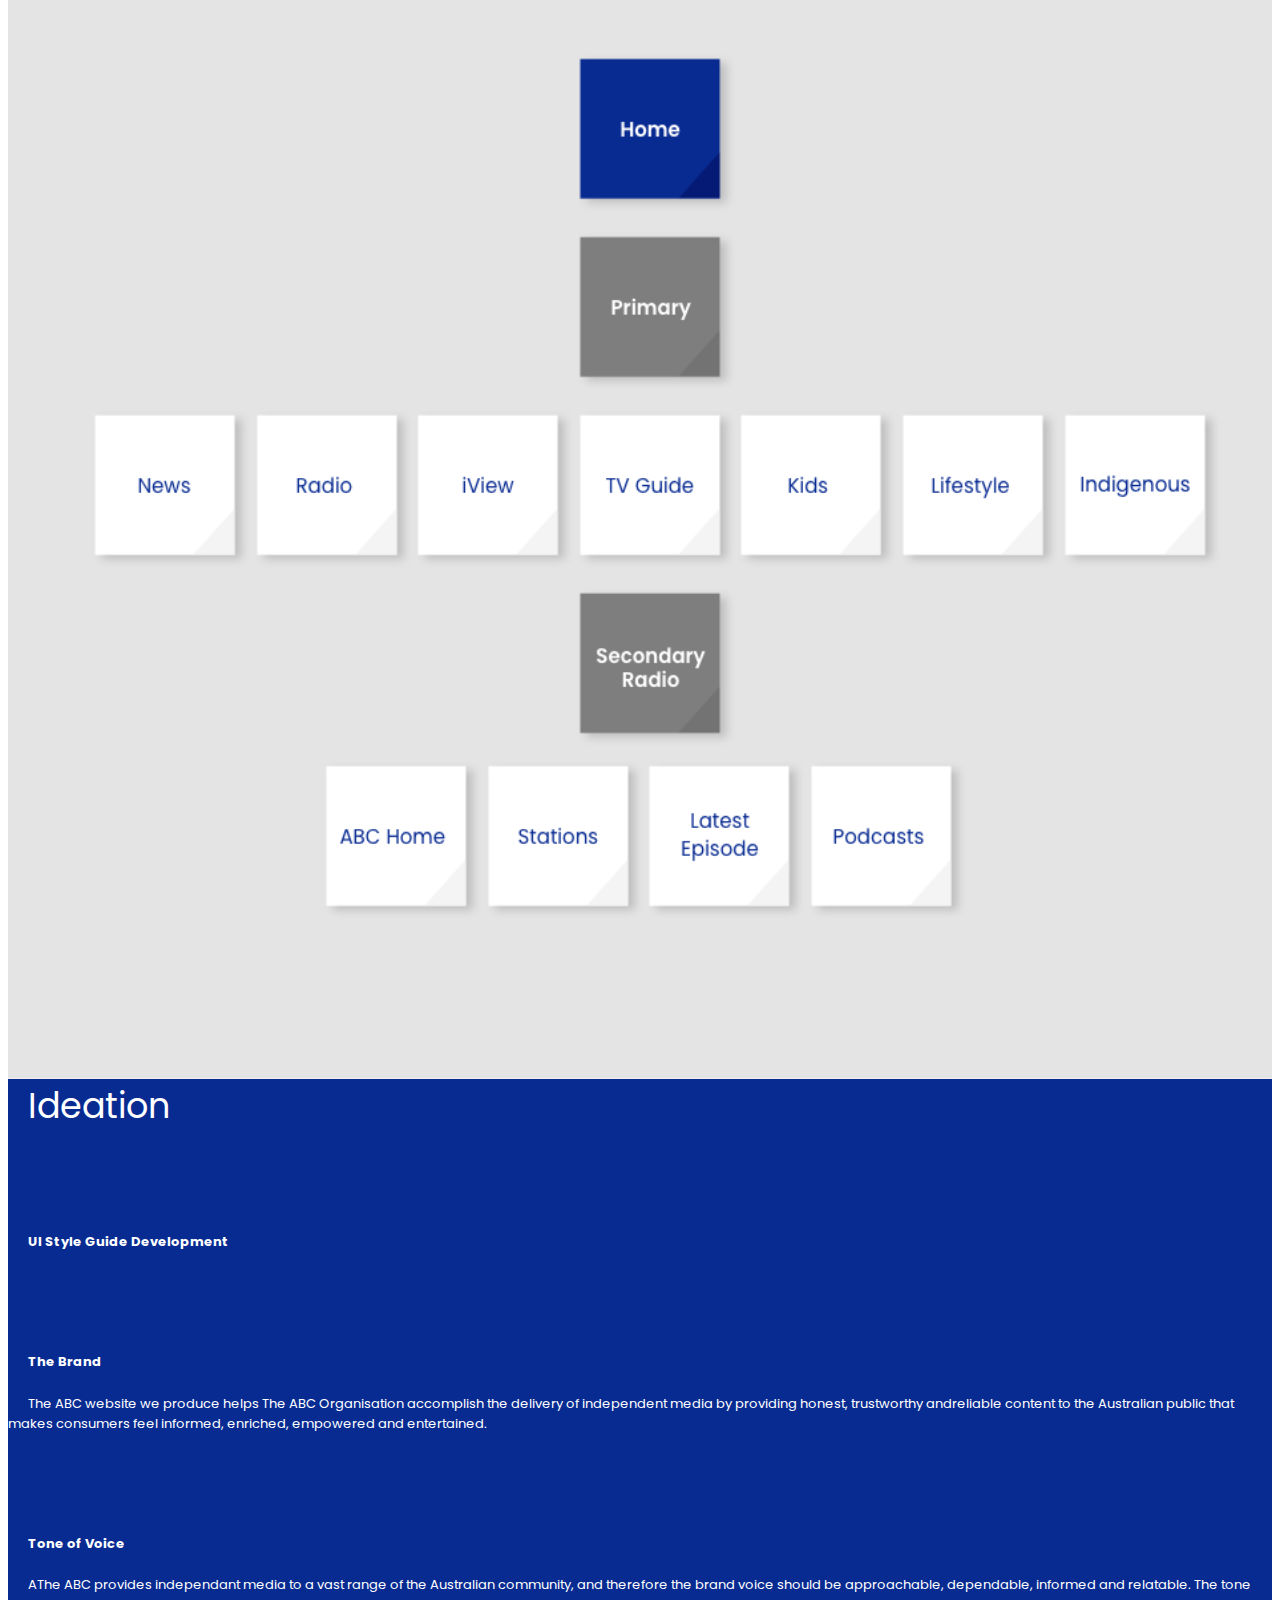
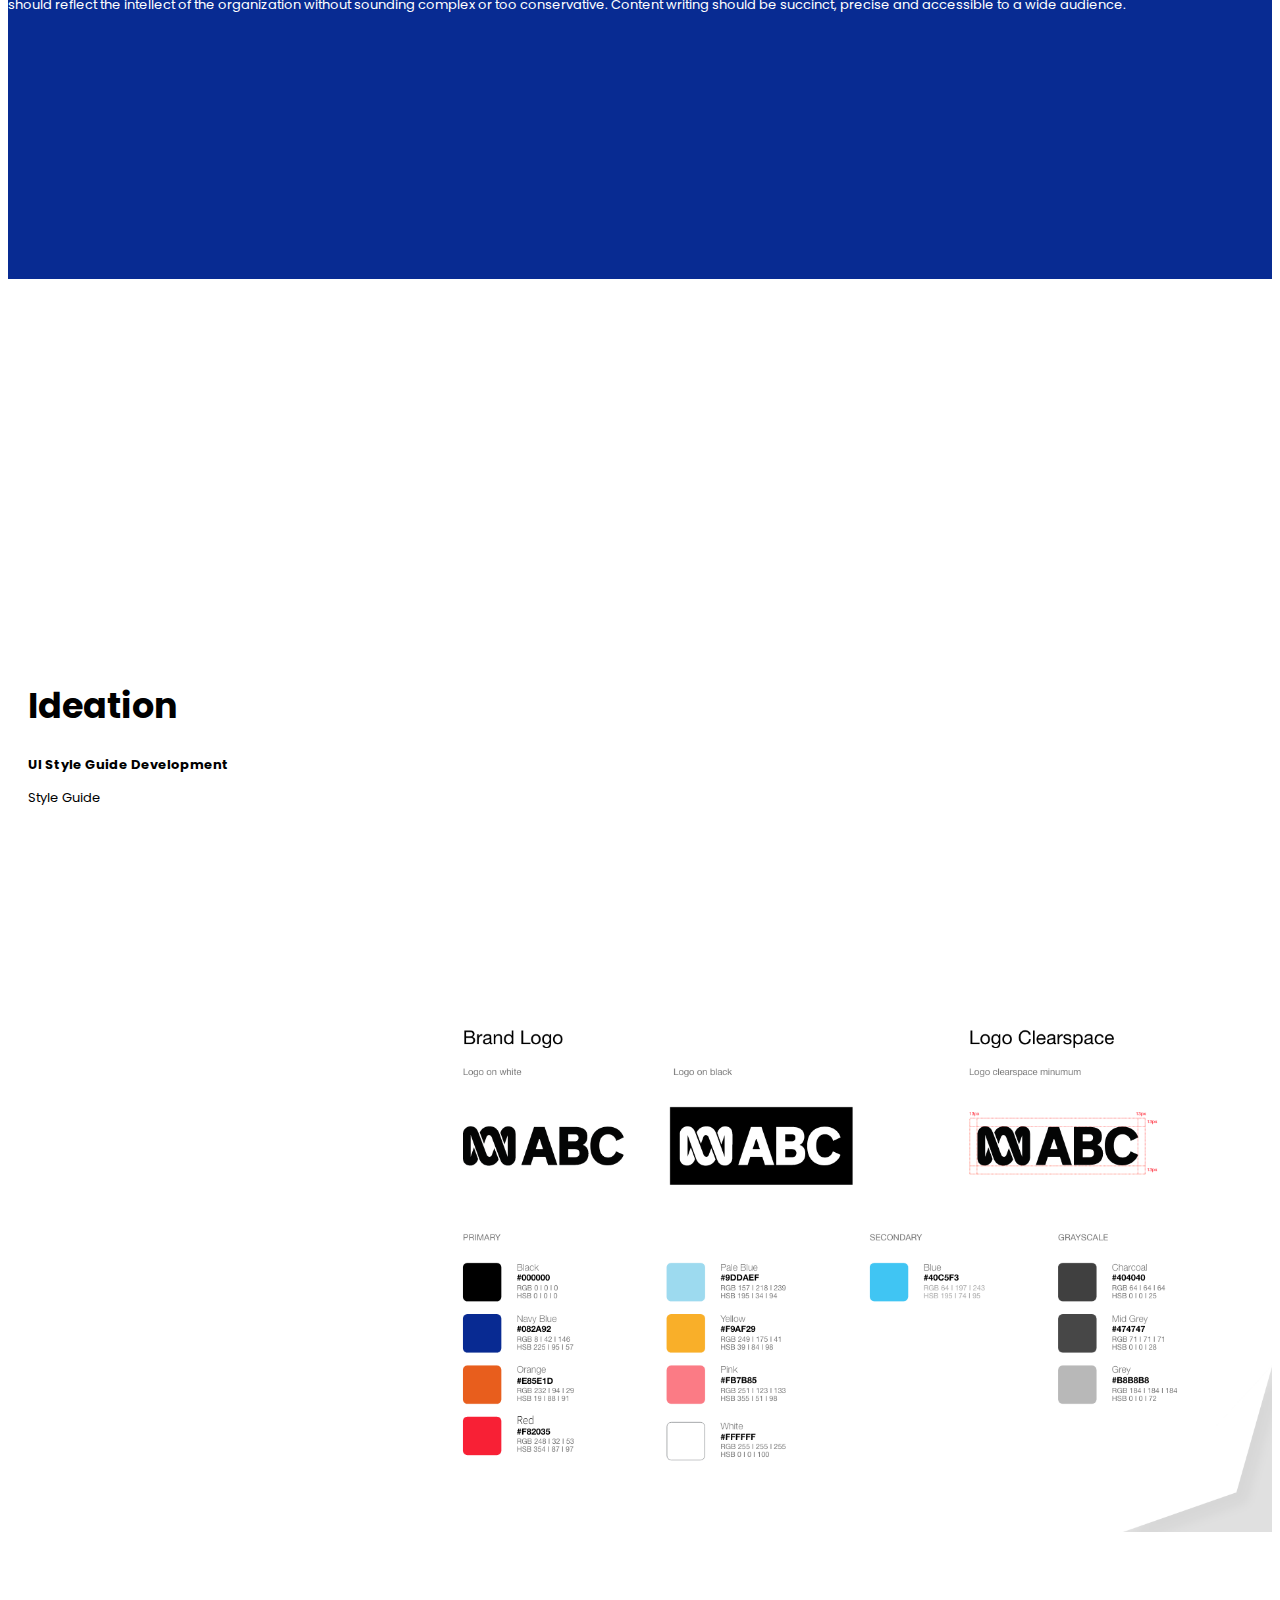
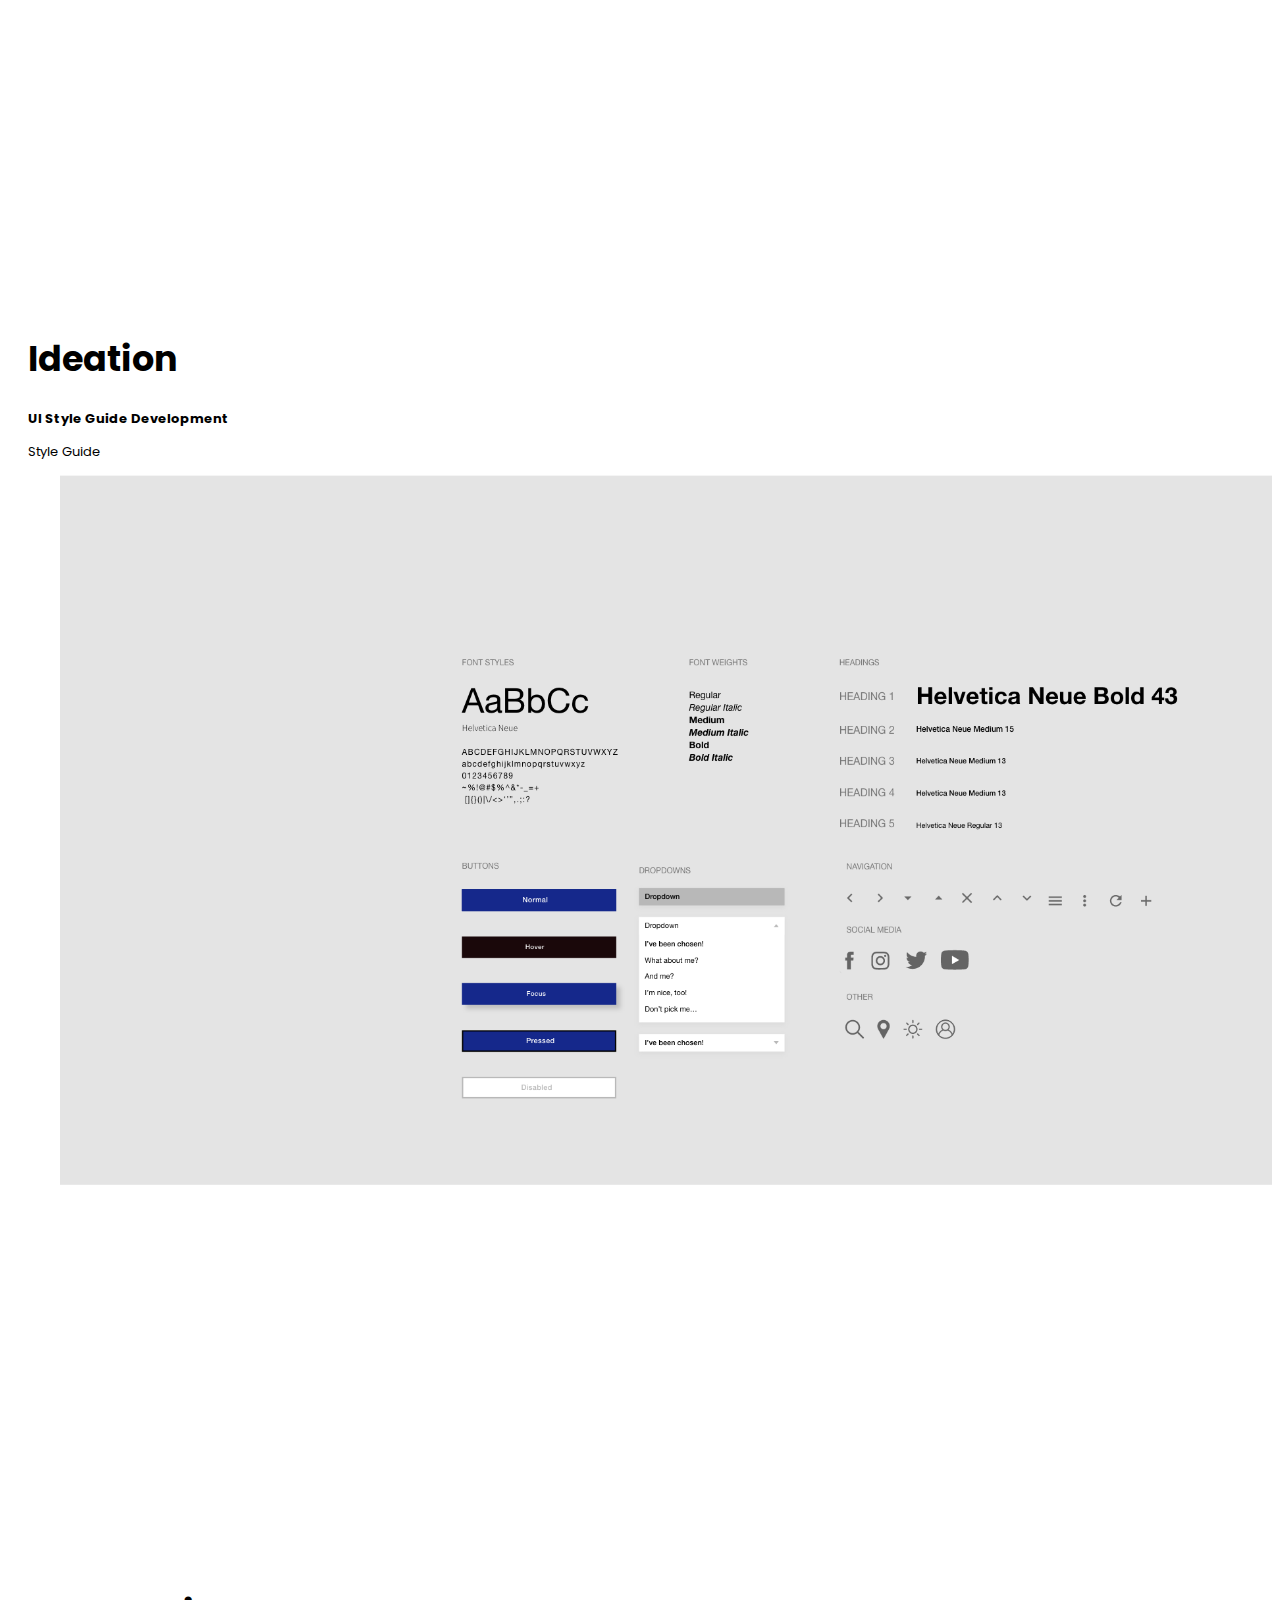
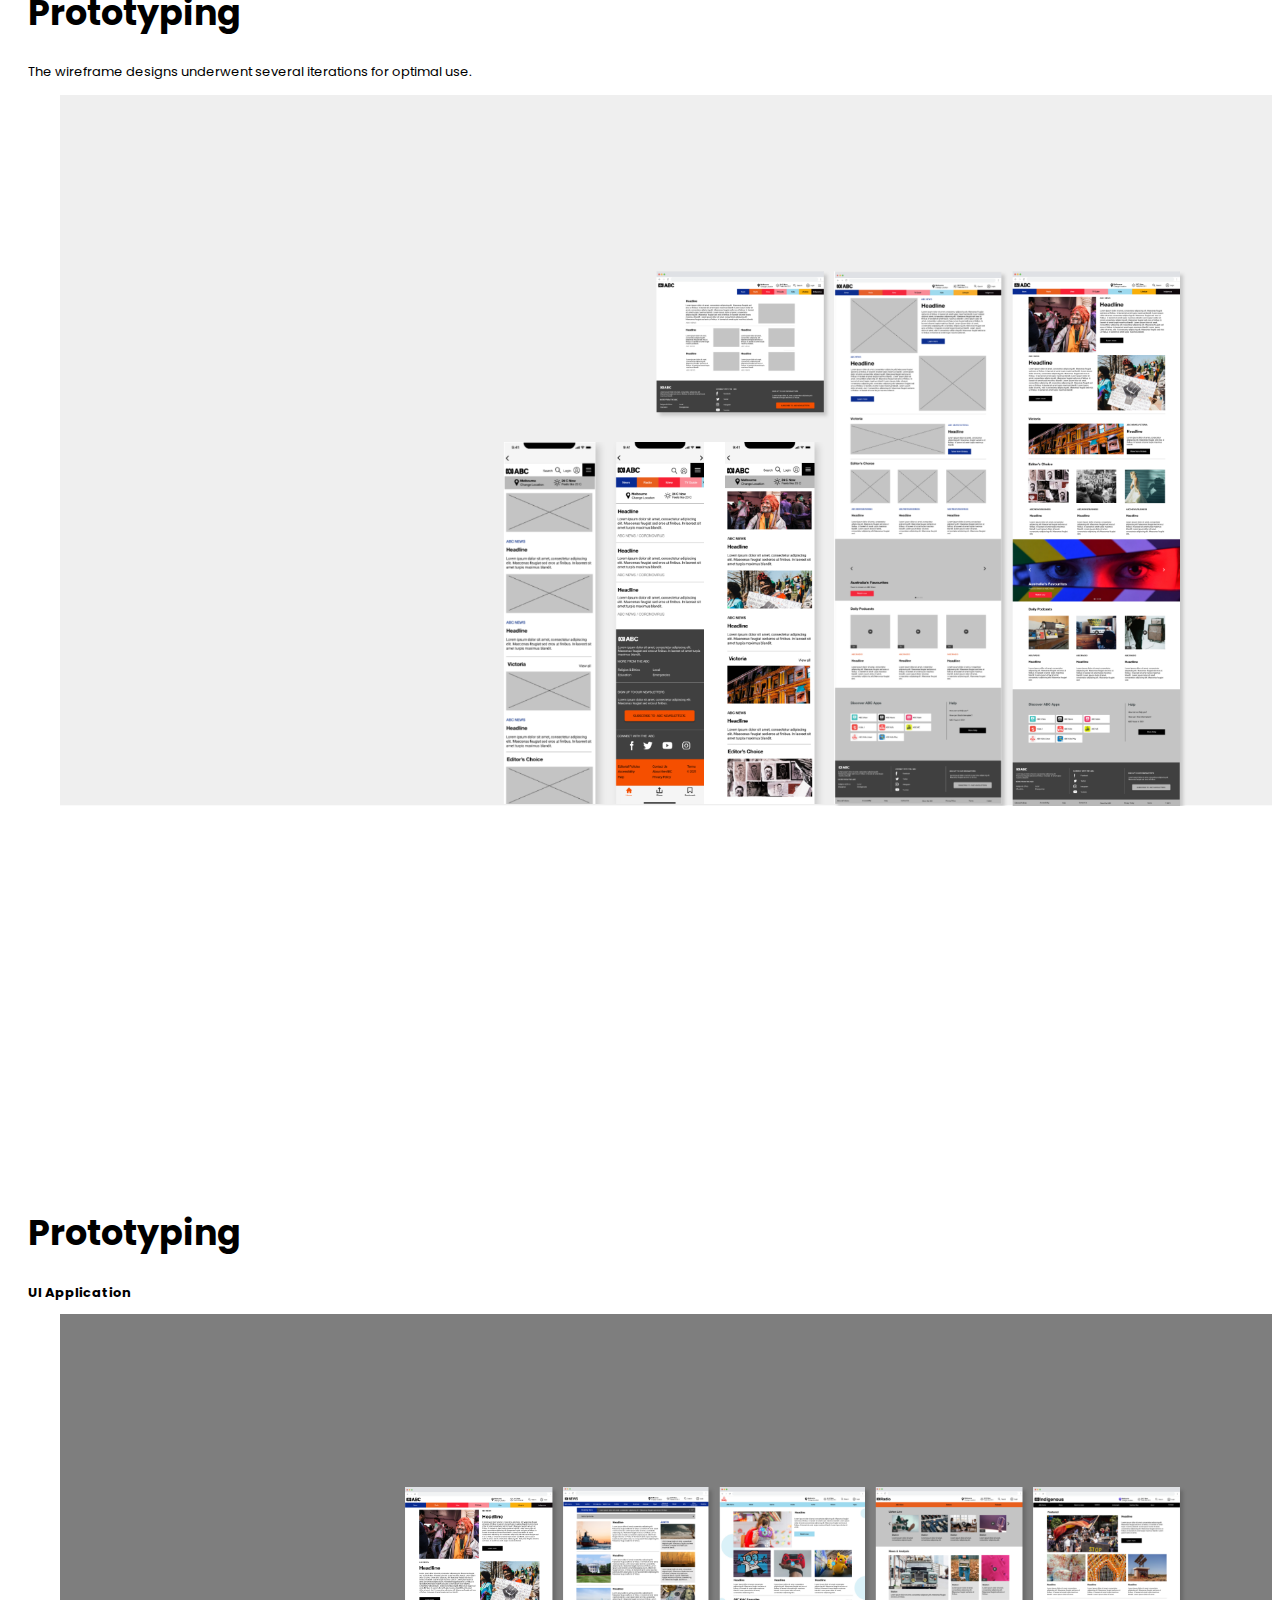
==== commit b73133e9: "Update 7" ====
--- a/index.html
+++ b/index.html
@@ -144,6 +144,7 @@
             </div>
 
         <!-- Col System User Persona-->  
+      
 
         <div class="row">
             <div class="col">
--- a/css/style.css
+++ b/css/style.css
@@ -47,14 +47,10 @@
   }
 
   .overviewContainer {
-    background-image: url("../images/abcBlueBG.png");
-    background-repeat: no-repeat;
-    display: block;
-    height: 700px;
-    align-content: center;
-    margin-left: 90px;
-  }
-
+    background-color: #082B92;
+    height: 800px;
+    margin: 125px;
+}
 p3 {
     font-family: 'Poppins', sans-serif;
     font-size: 13px;
@@ -69,7 +65,6 @@
     font-size: 35px;
     color: white;
     margin-top: 500px;
-    padding-top: 200px;
     margin-left: 20px;
 }
 
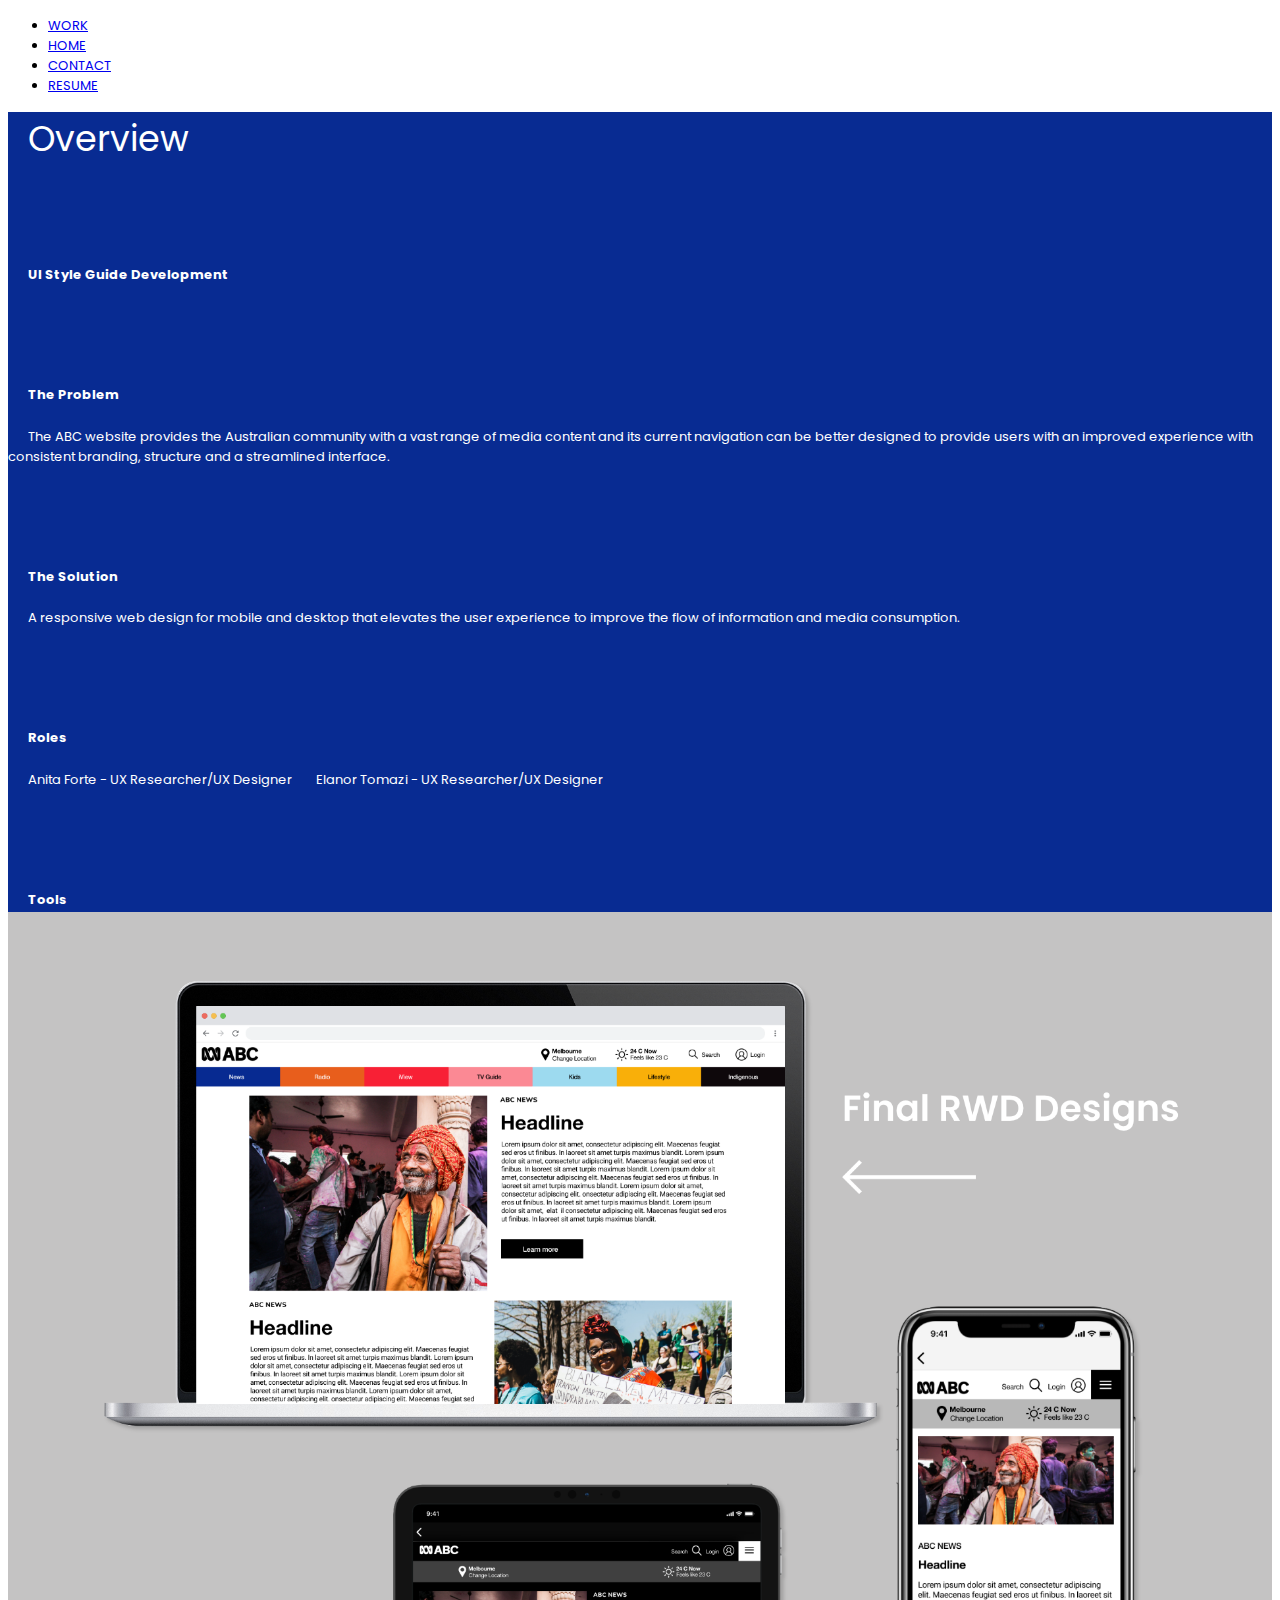
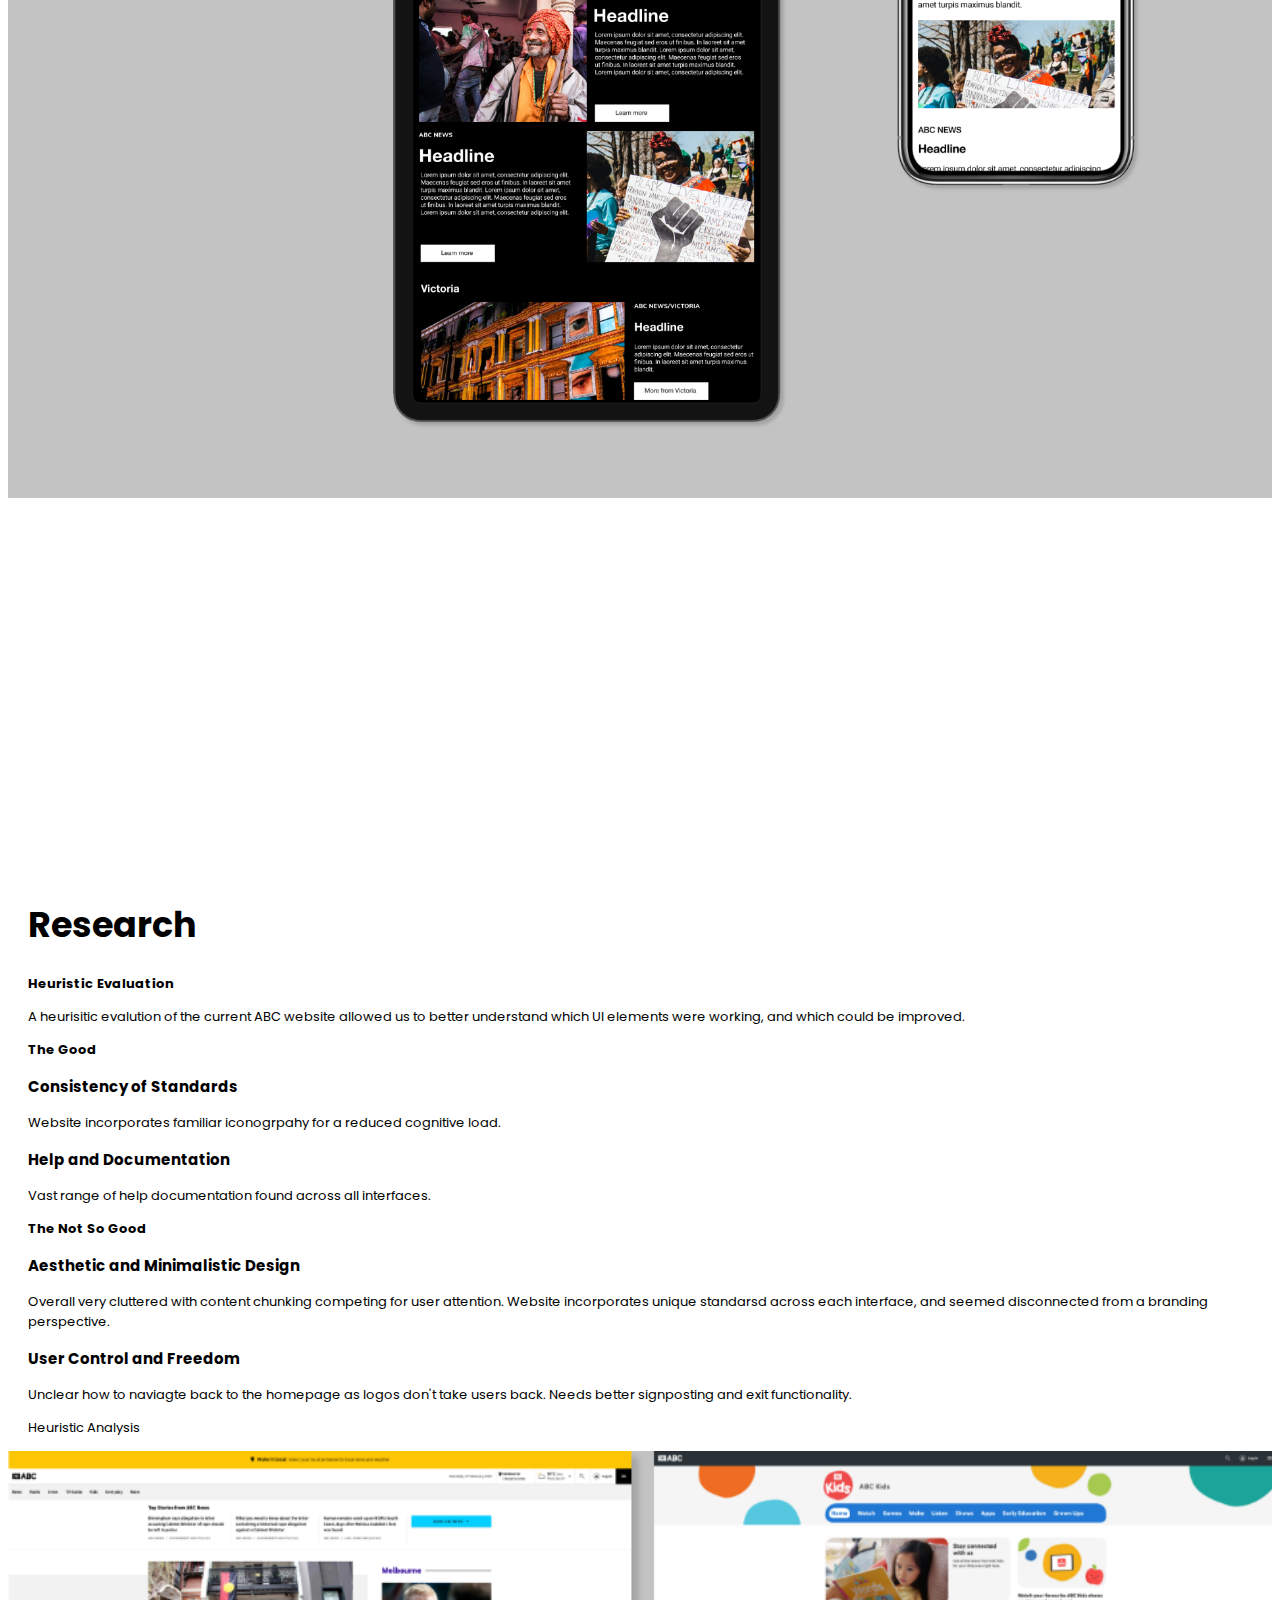
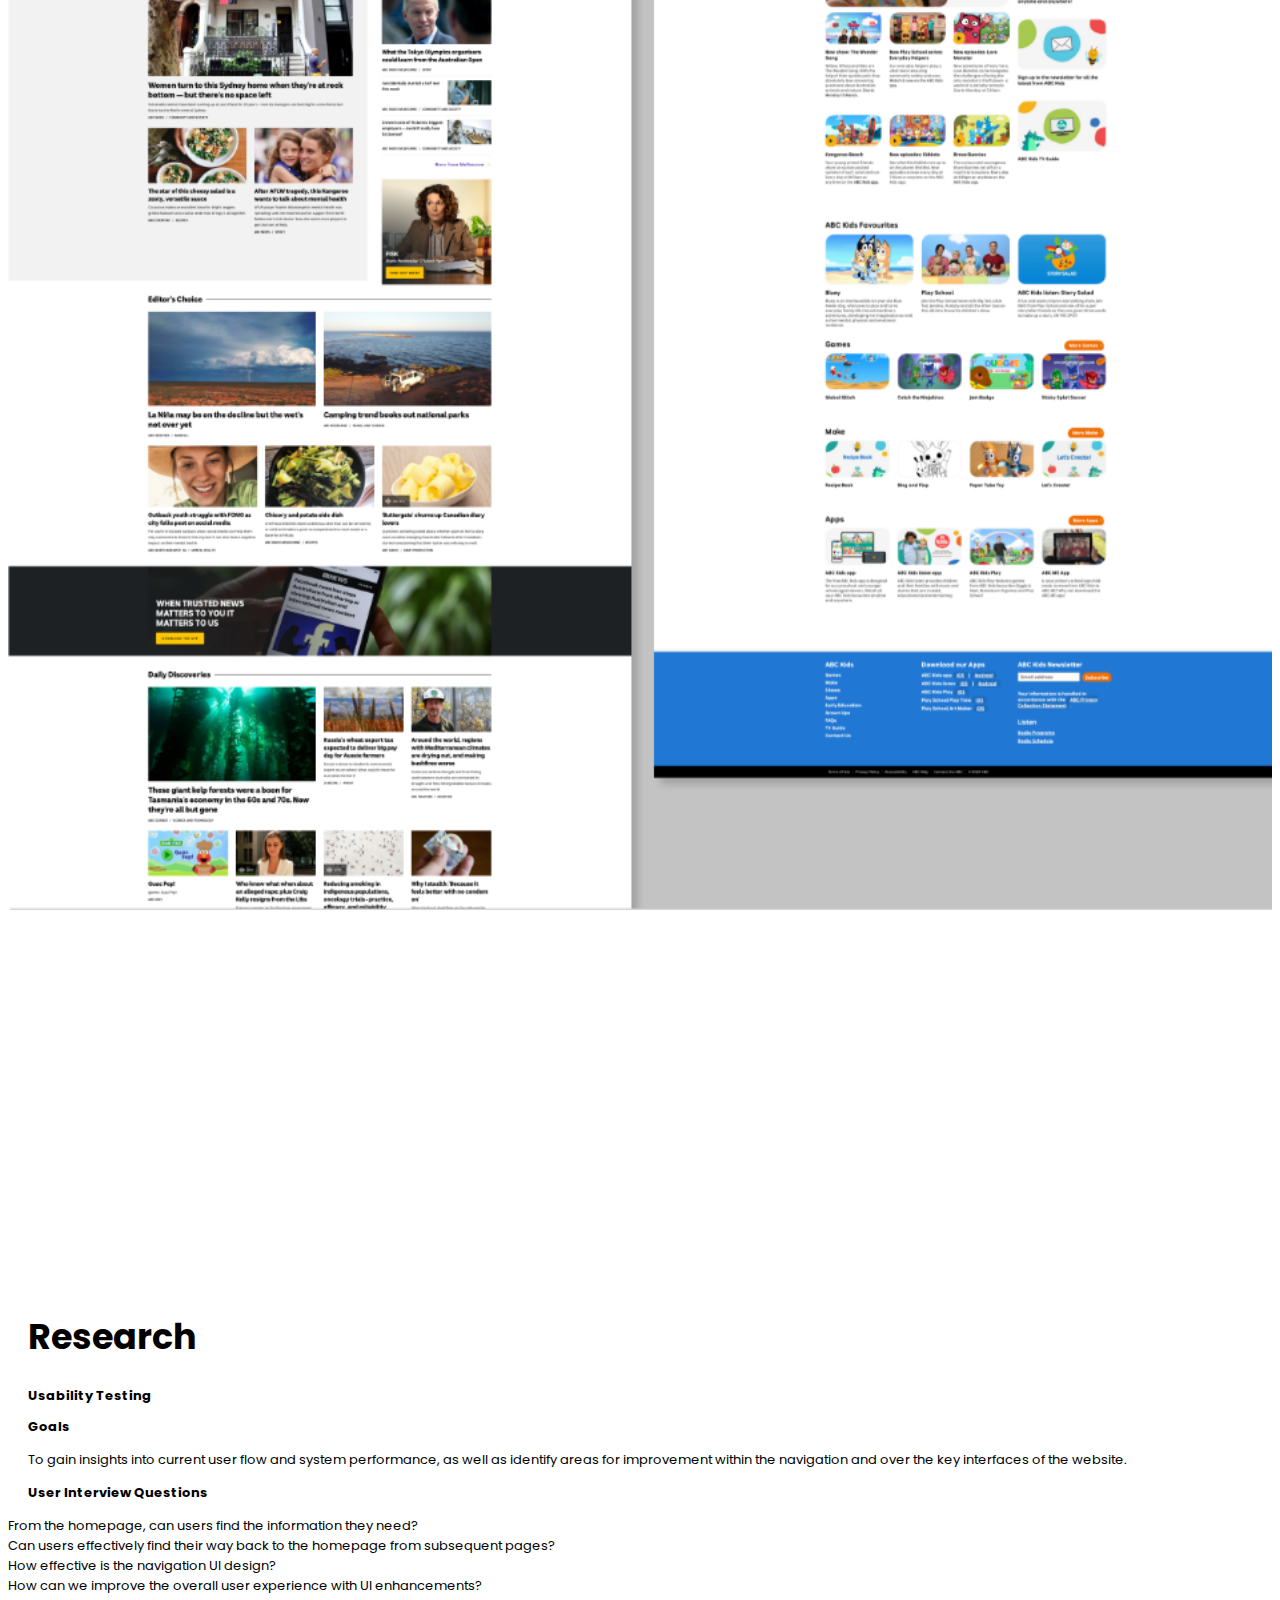
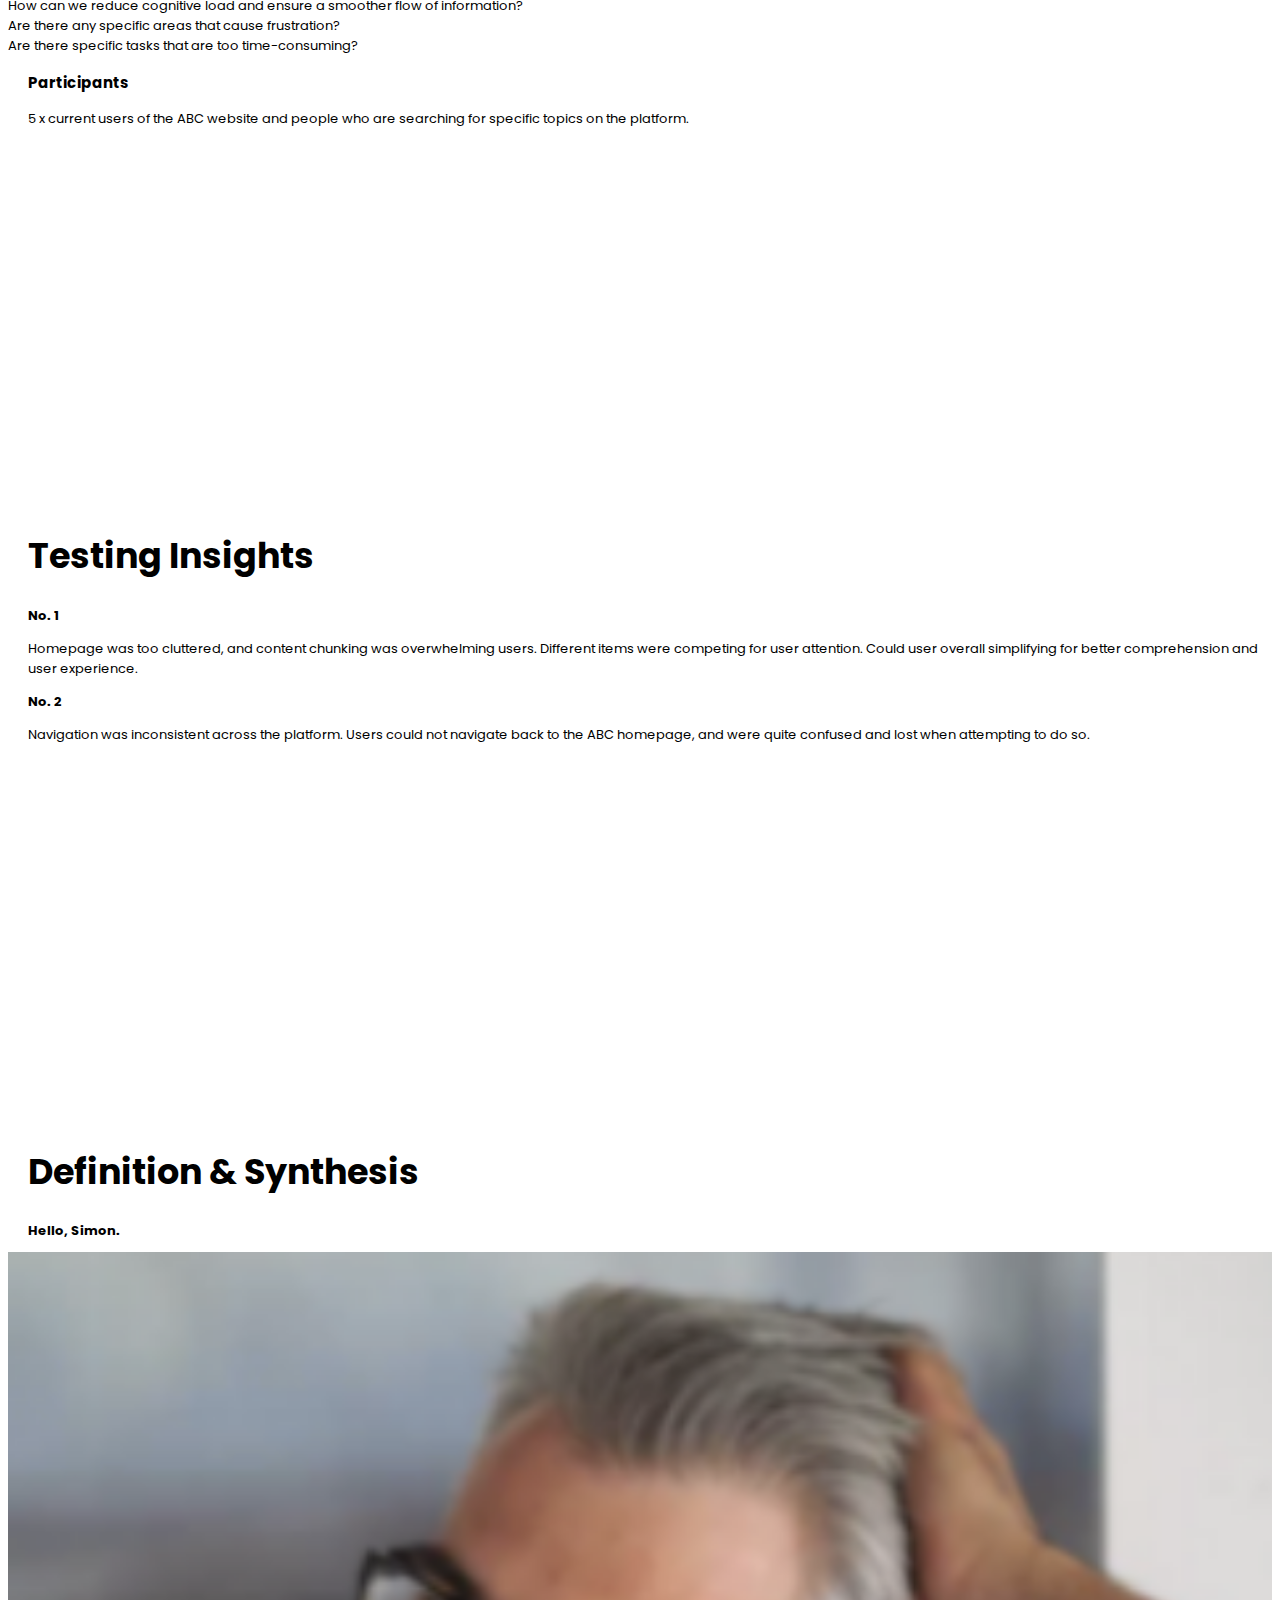
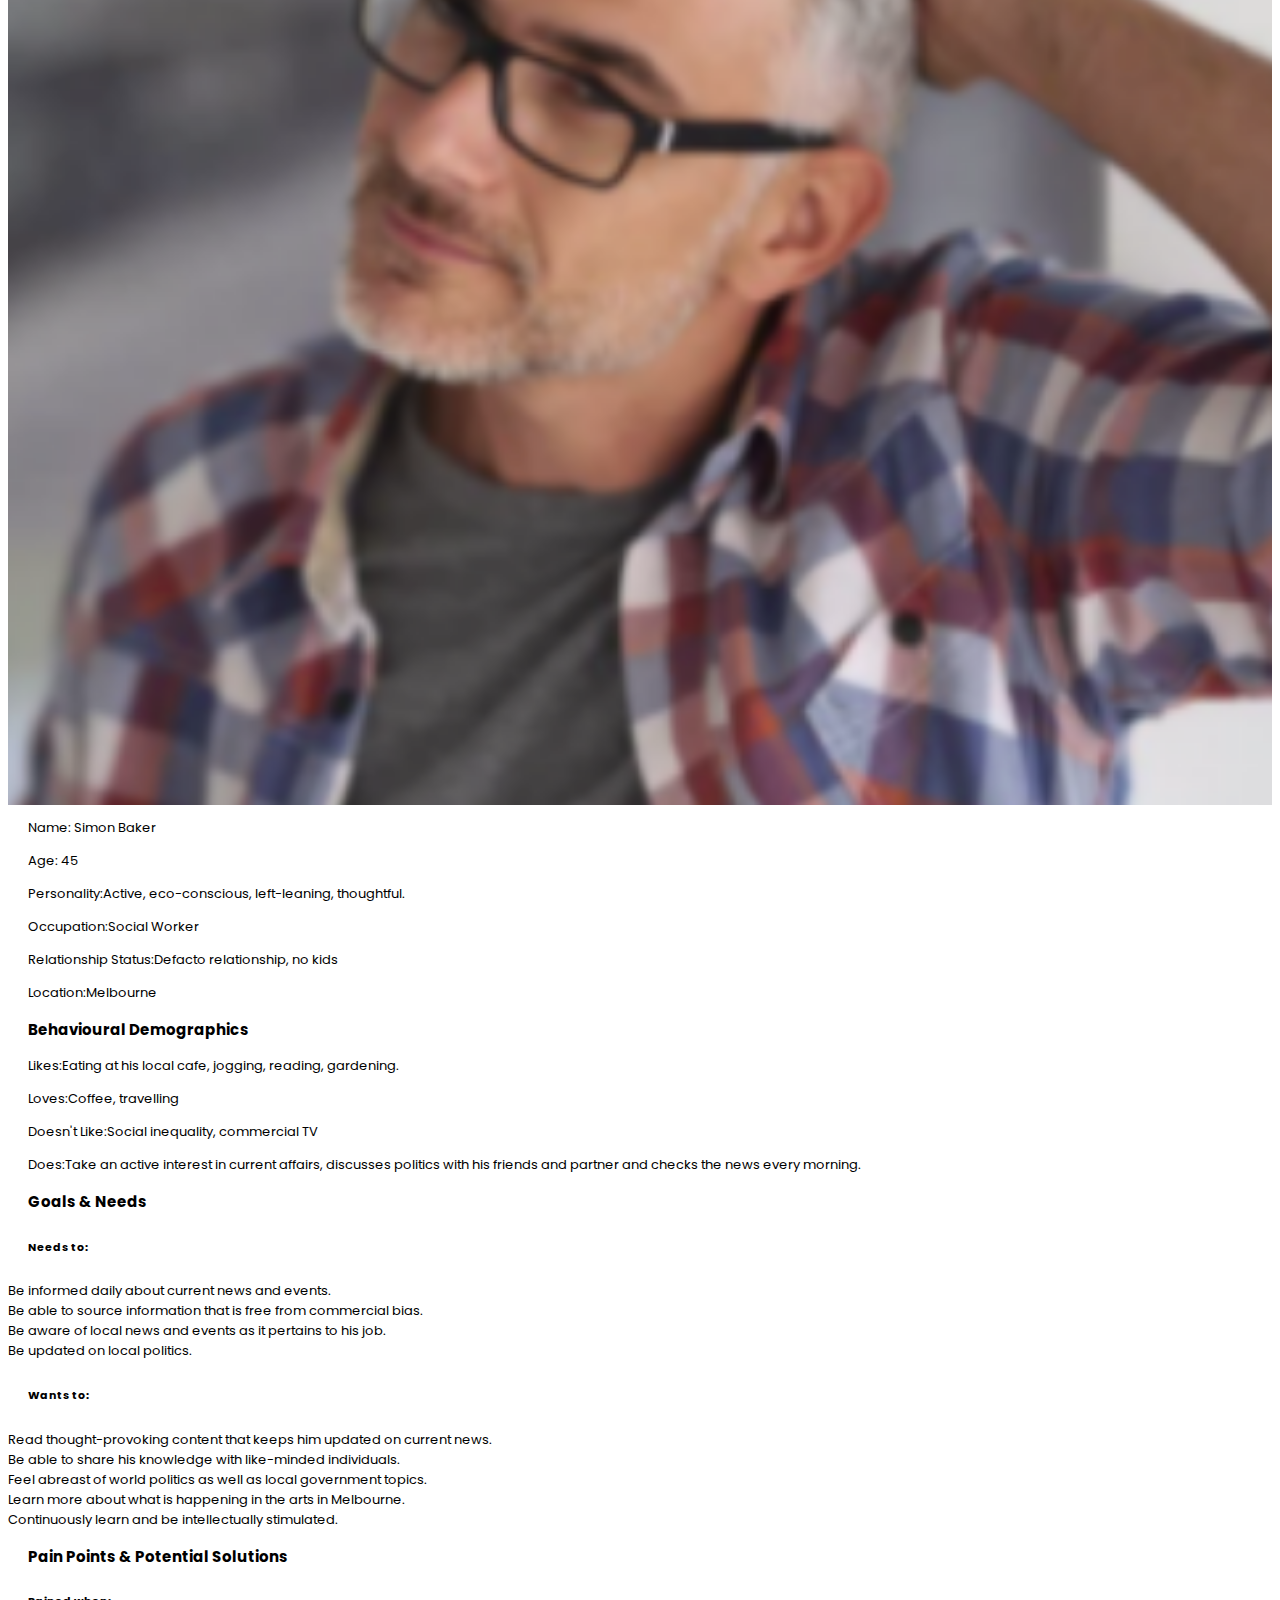
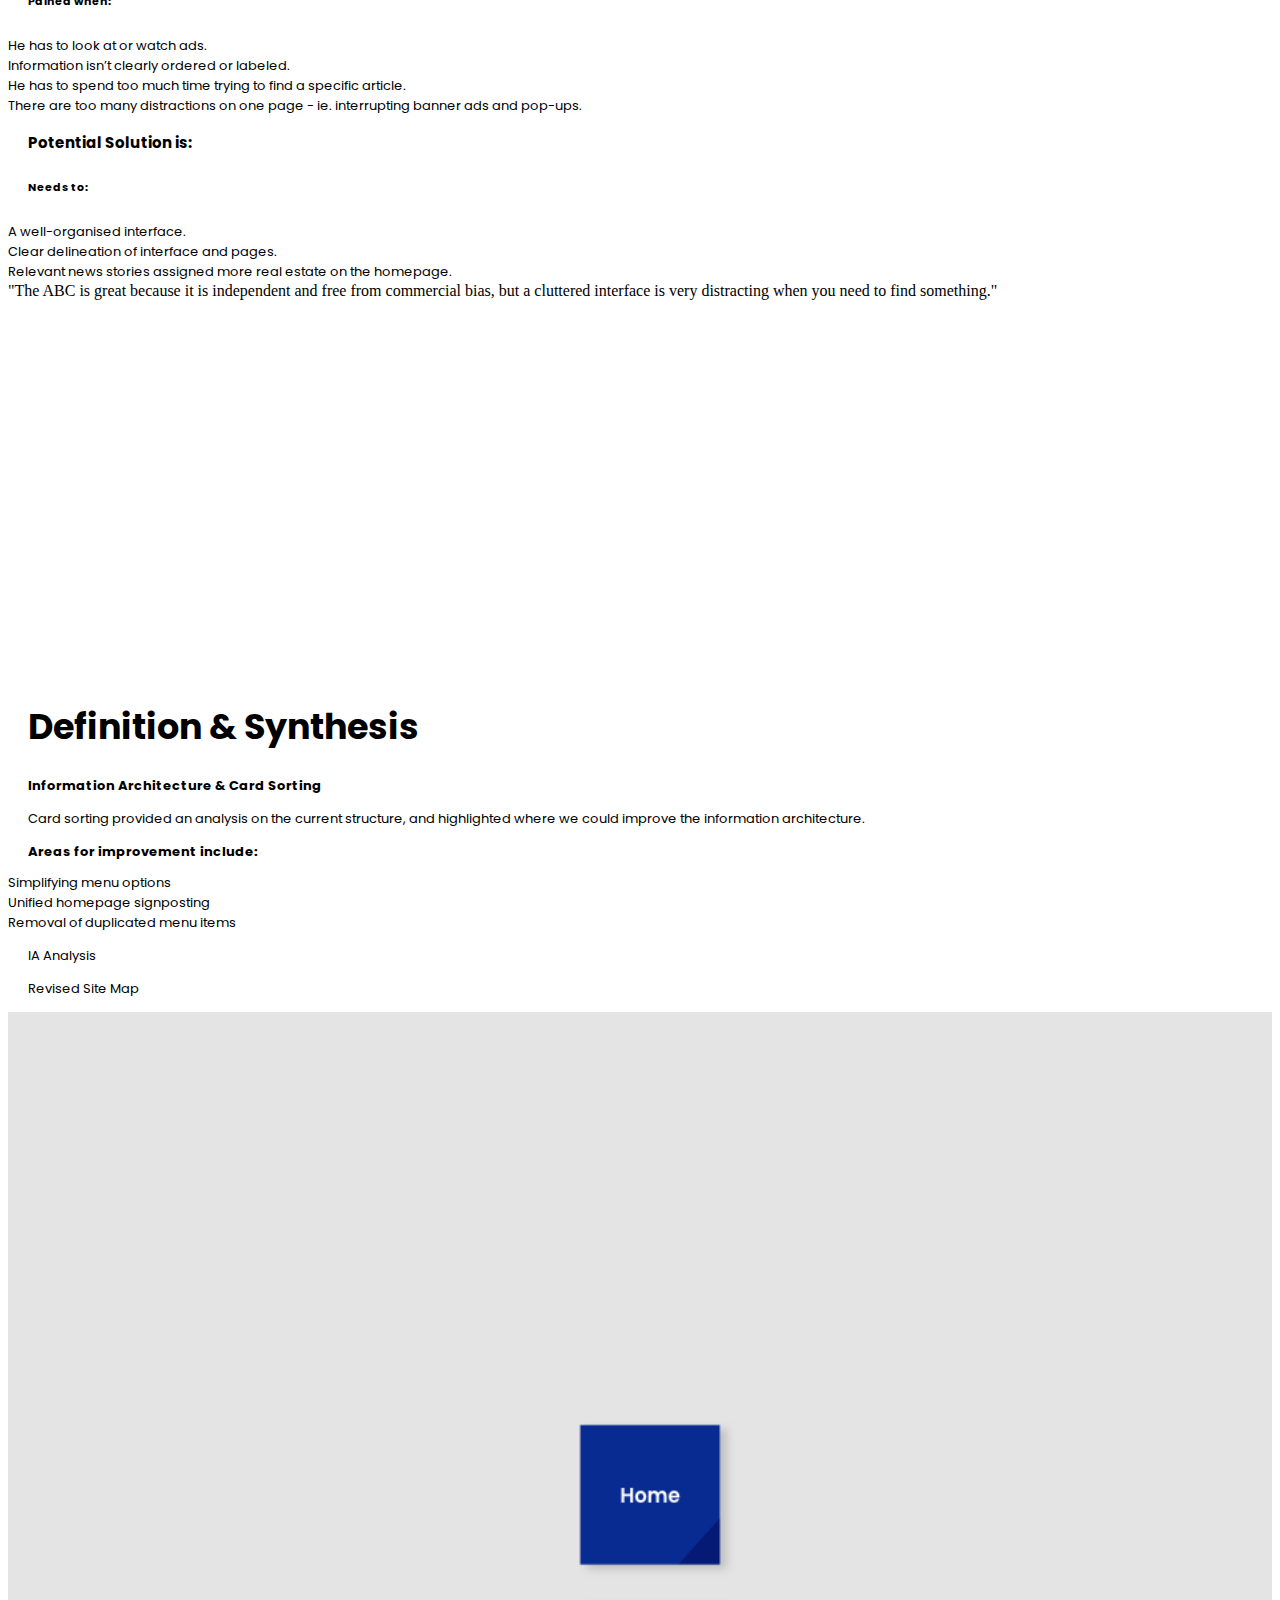
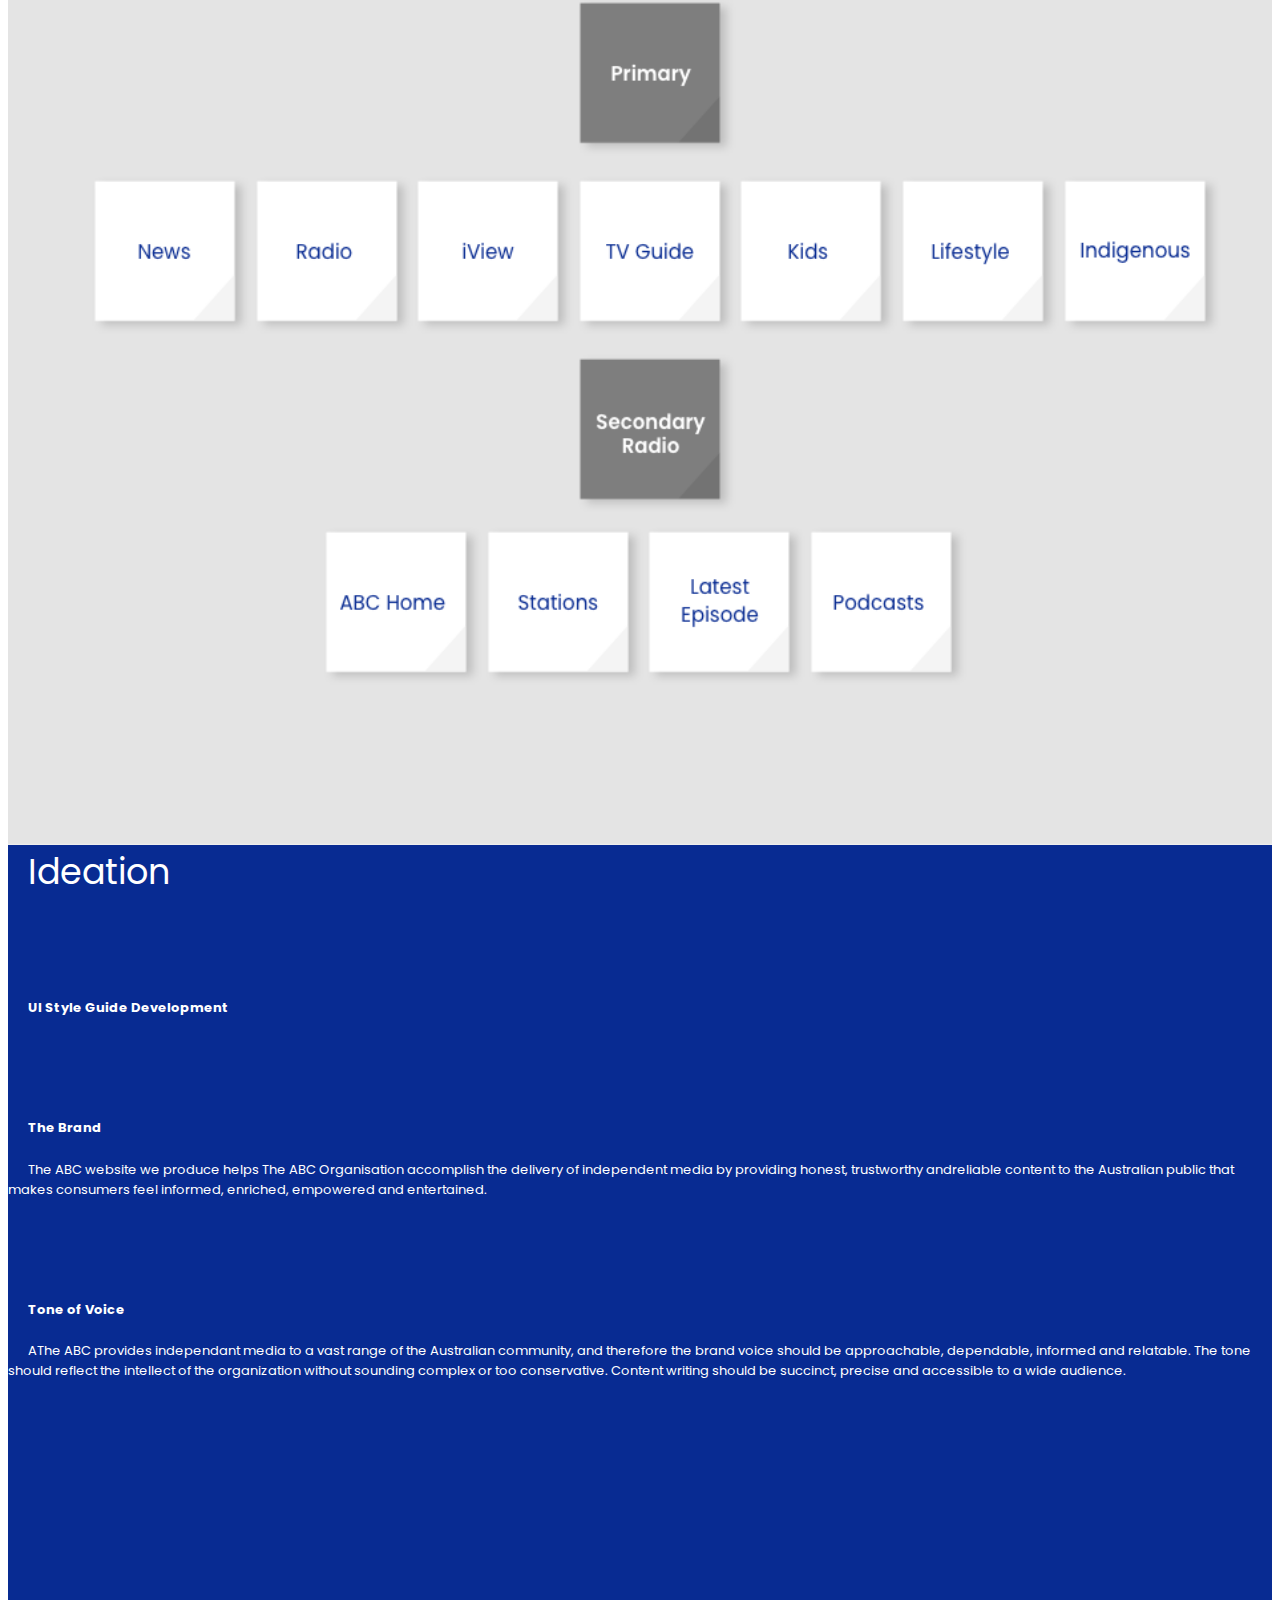
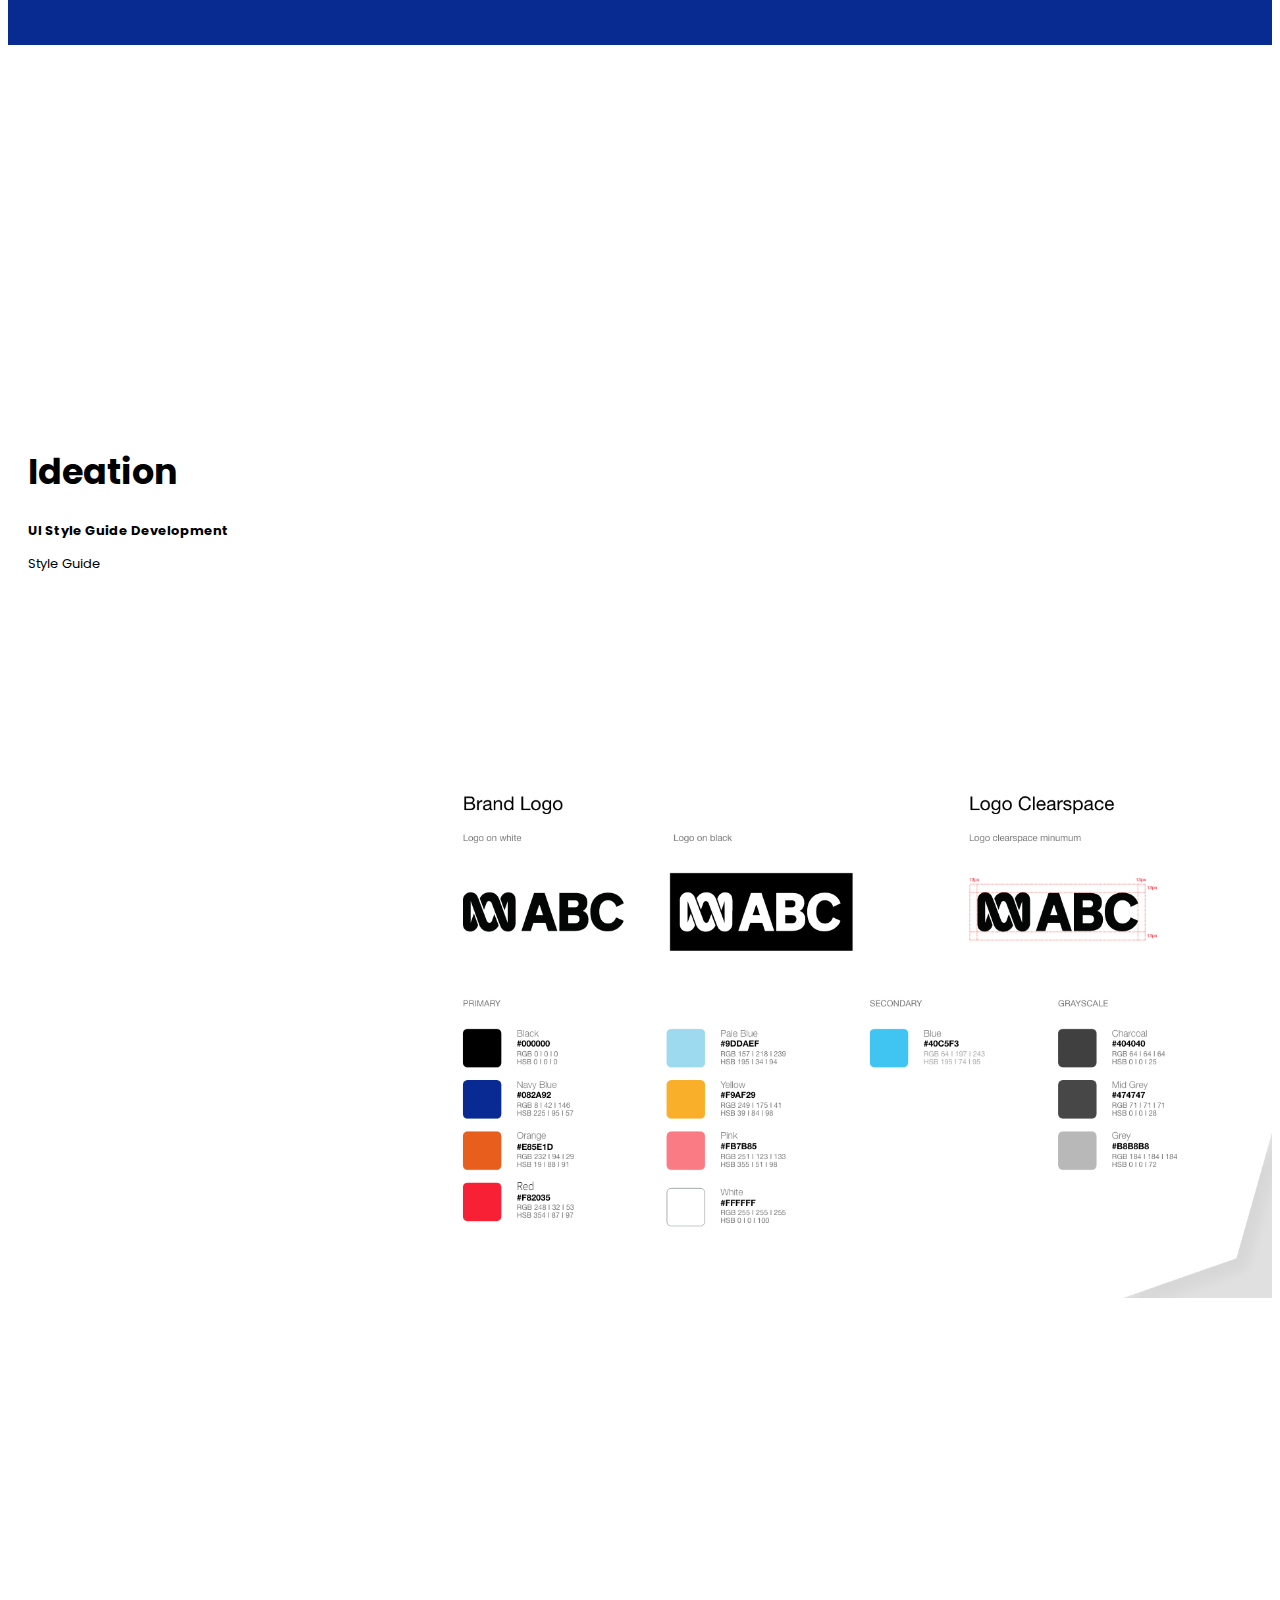
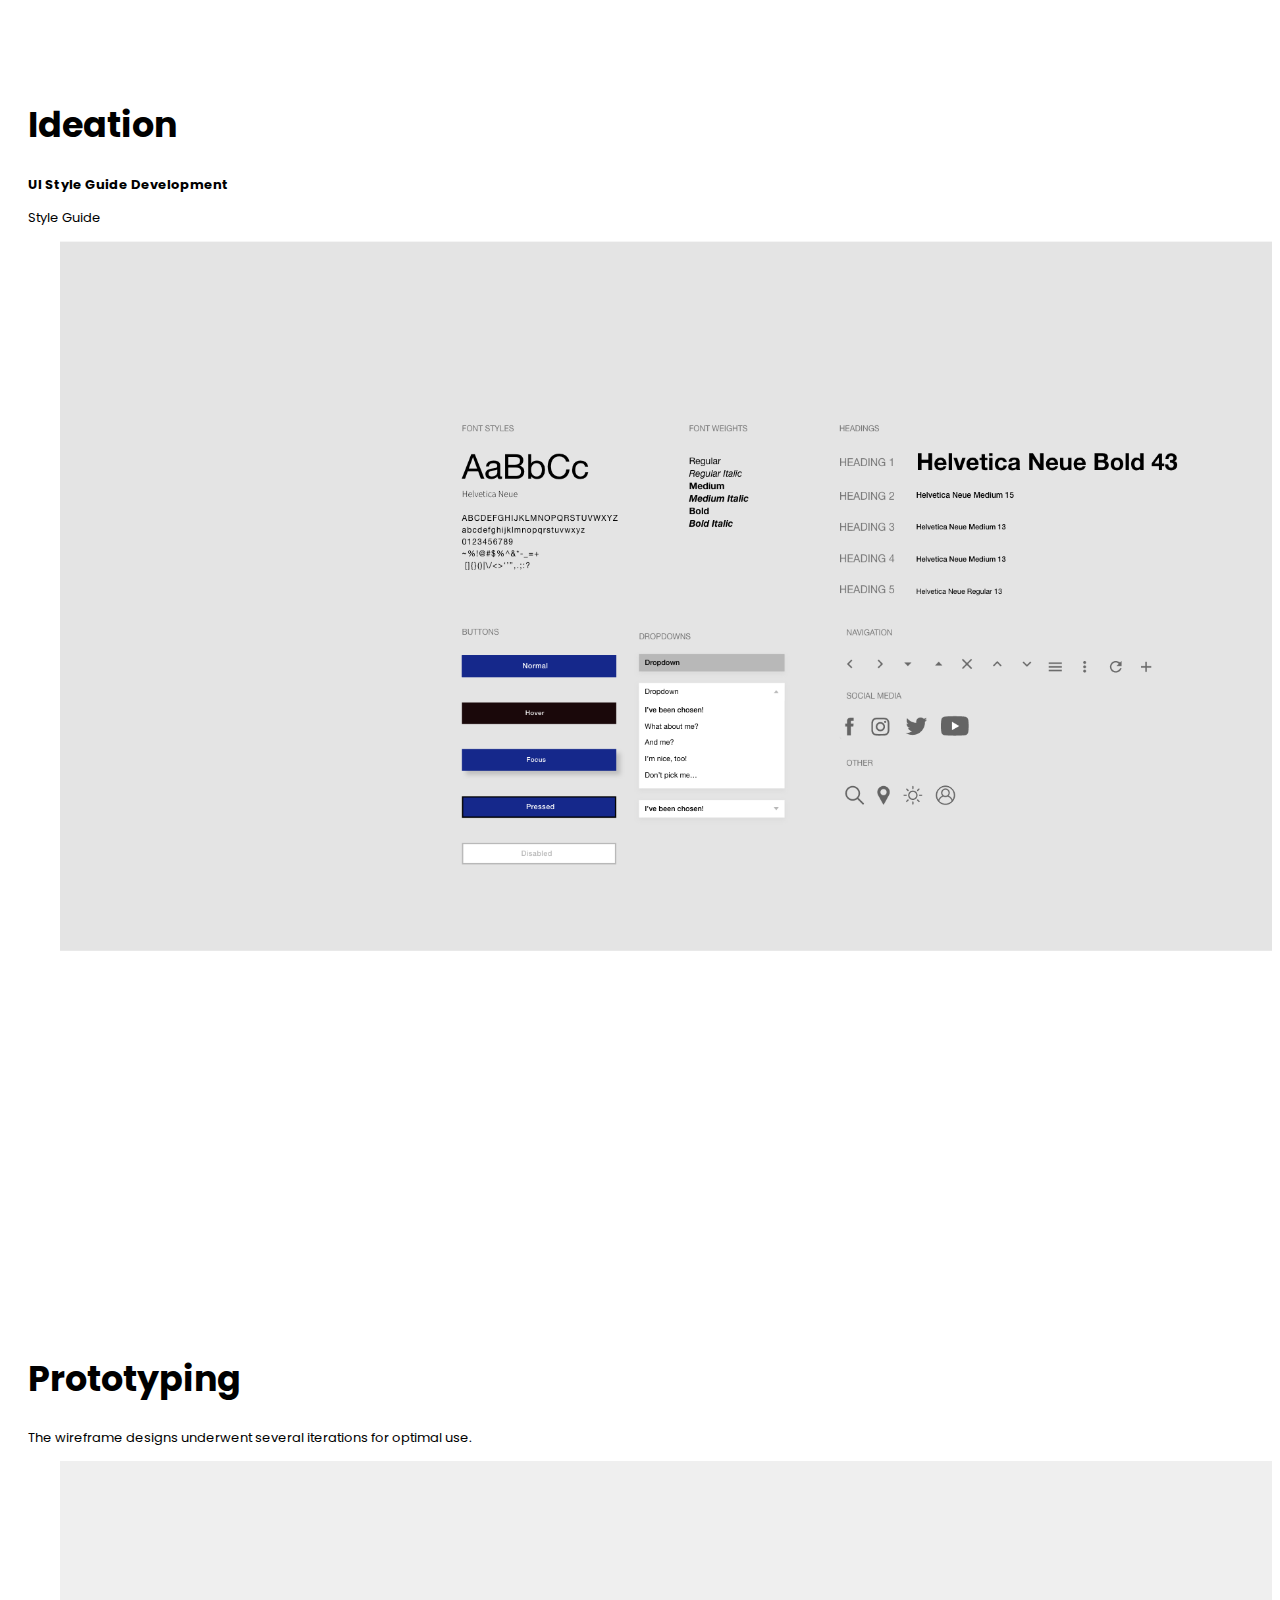
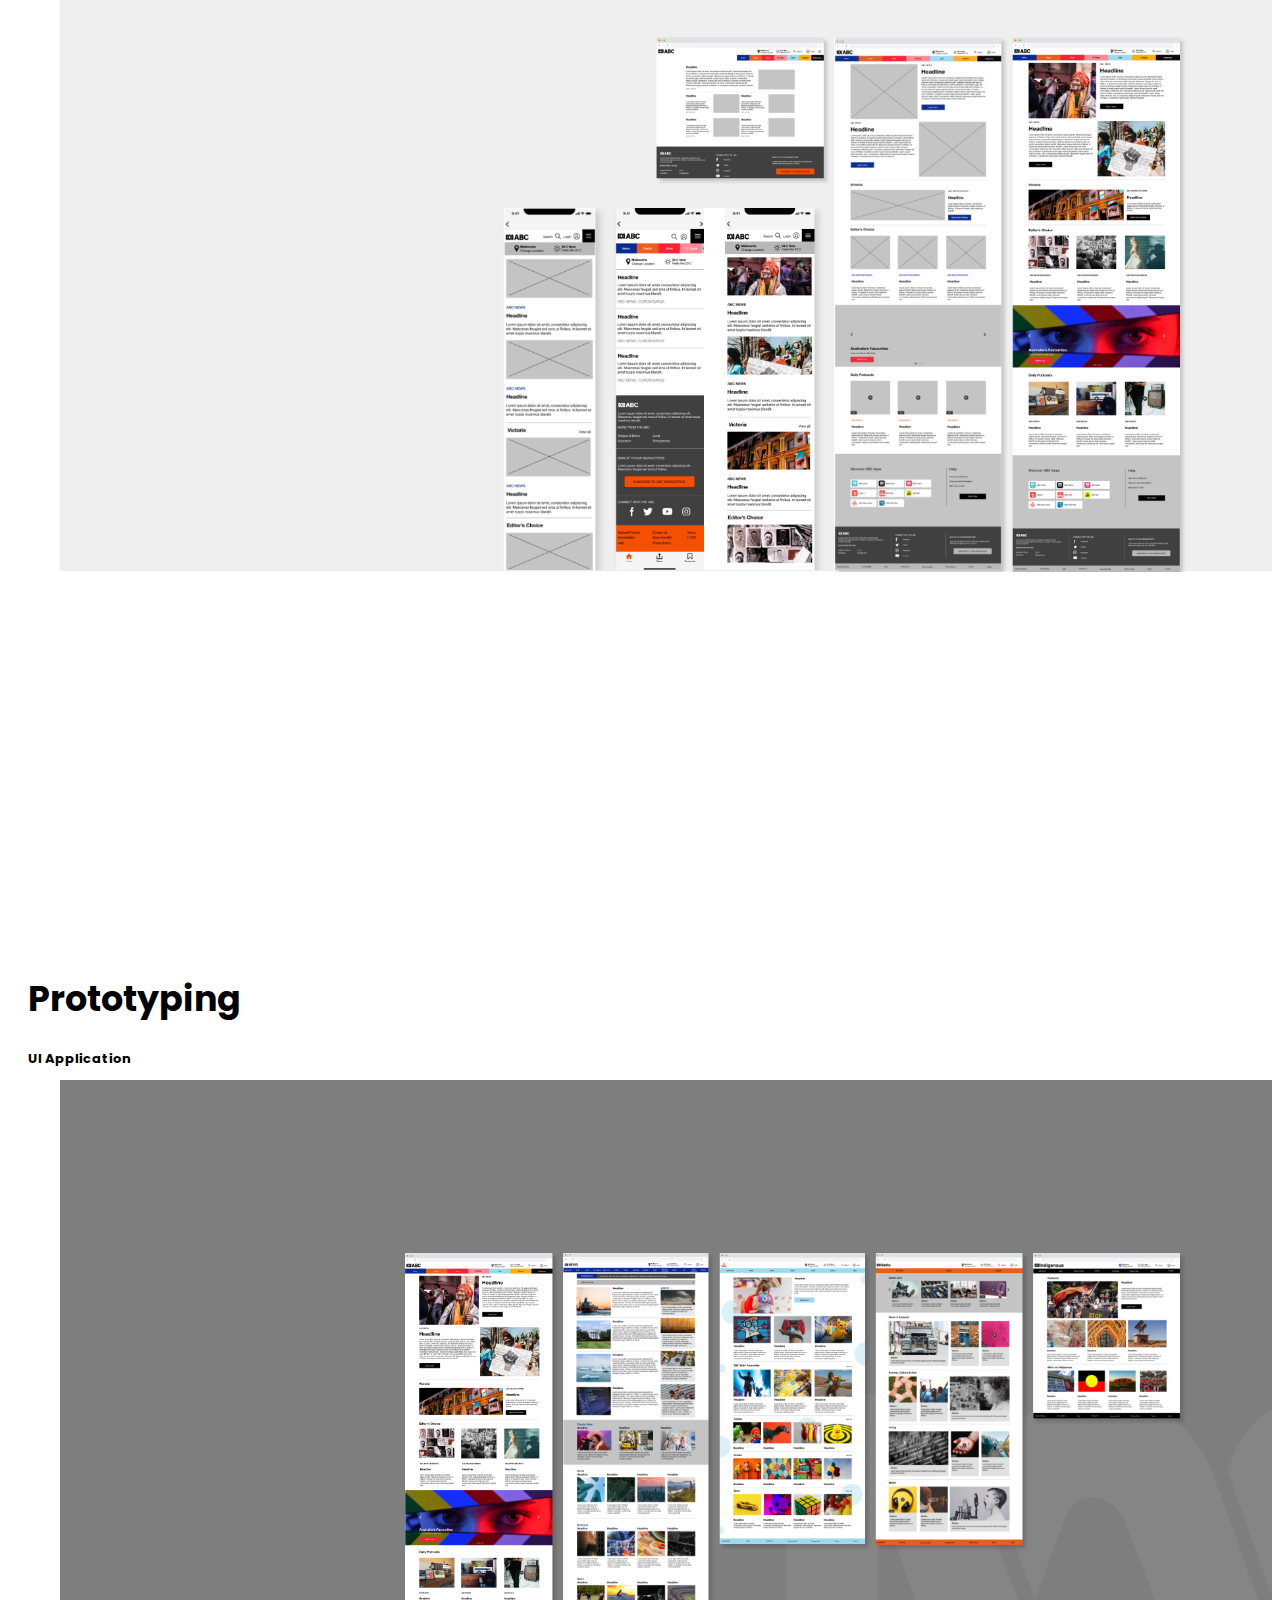
==== commit c4a01f0a: "Update 9" ====
--- a/index.html
+++ b/index.html
@@ -26,27 +26,34 @@
           </ul>
 
          <!-- Jumbotron Component-->  
+
+         <div class="jumbotron jumbotron-fluid">
+          <div class="containerIdeation">
+            <h7>Overview</h7>
+            <h5>UI Style Guide Development</h5>
+
+            <h5>The Problem</h5>
+            <p3>The ABC website provides the Australian community with a vast range of media content and its current navigation can be better designed to provide users with an improved experience with consistent branding, structure and a streamlined interface.
+            </p3>
+
+            <h5>The Solution</h5>
+            <p3>A responsive web design for mobile and desktop that elevates the user experience to improve the flow of information and media consumption.</p3>
+
+            <h5>Roles</h5>
+            <p3>Anita Forte - UX Researcher/UX Designer</p3>
+            <p3>Elanor Tomazi - UX Researcher/UX Designer</p3>
+
+            <h5>Tools</h5>
+            <p3>Figma, Miro, Google, Adobe XD</p3>
+
+            <h5>Timeline</h5>
+            <p3>5 weeks</p3>
+            <p3>Full Case Study</p3>
+            <p3>Behance</p3>
+
+          </div>   
+      </div>
         
-         <div class="overviewContainer">
-            <div class="container">
-
-              <h7>Overview</h7>
-              <h5>The Problem</h5>
-              <p3>The ABC website provides the Australian community with a vast range of media content and its current navigation can be better designed to provide users with an improved experience with consistent branding, structure and a streamlined interface.</p3>
-              <h5>The Solution</h5>
-              <p3>A responsive web design for mobile and desktop that elevates the user experience to improve the flow of information and media consumption.</p3>    
-              <h5>Roles</h5>
-              <p3>Anita Forte - UX Researcher/UX Designer</p3>
-              <p3>Elanor Tomazi - UX Researcher/UX Designer</p3>
-              <h5>Tools</h5>
-              <p3>Figma, Miro, Google, Adobe XD</p3>
-              <h5>Timeline</h5>
-              <p3>5 weeks</p3>
-              <p3>Full Case Study</p3>
-              <p3>Behance</p3>
-              
-            </div>   
-        </div>
 
         <!-- Col System for RWD Images-->  
 
@@ -57,6 +64,7 @@
               </div>
         
         <!-- Col System Research 1-->  
+            
 
         <div class="container">
             <div class="row">
--- a/css/style.css
+++ b/css/style.css
@@ -49,7 +49,7 @@
   .overviewContainer {
     background-color: #082B92;
     height: 800px;
-    margin: 125px;
+    margin: 300px;
 }
 p3 {
     font-family: 'Poppins', sans-serif;
@@ -80,4 +80,8 @@
 .containerIdeation {
     background-color: #082B92;
     height: 800px;
+}
+
+.Ideation1 {
+    background-color: grey;
 }